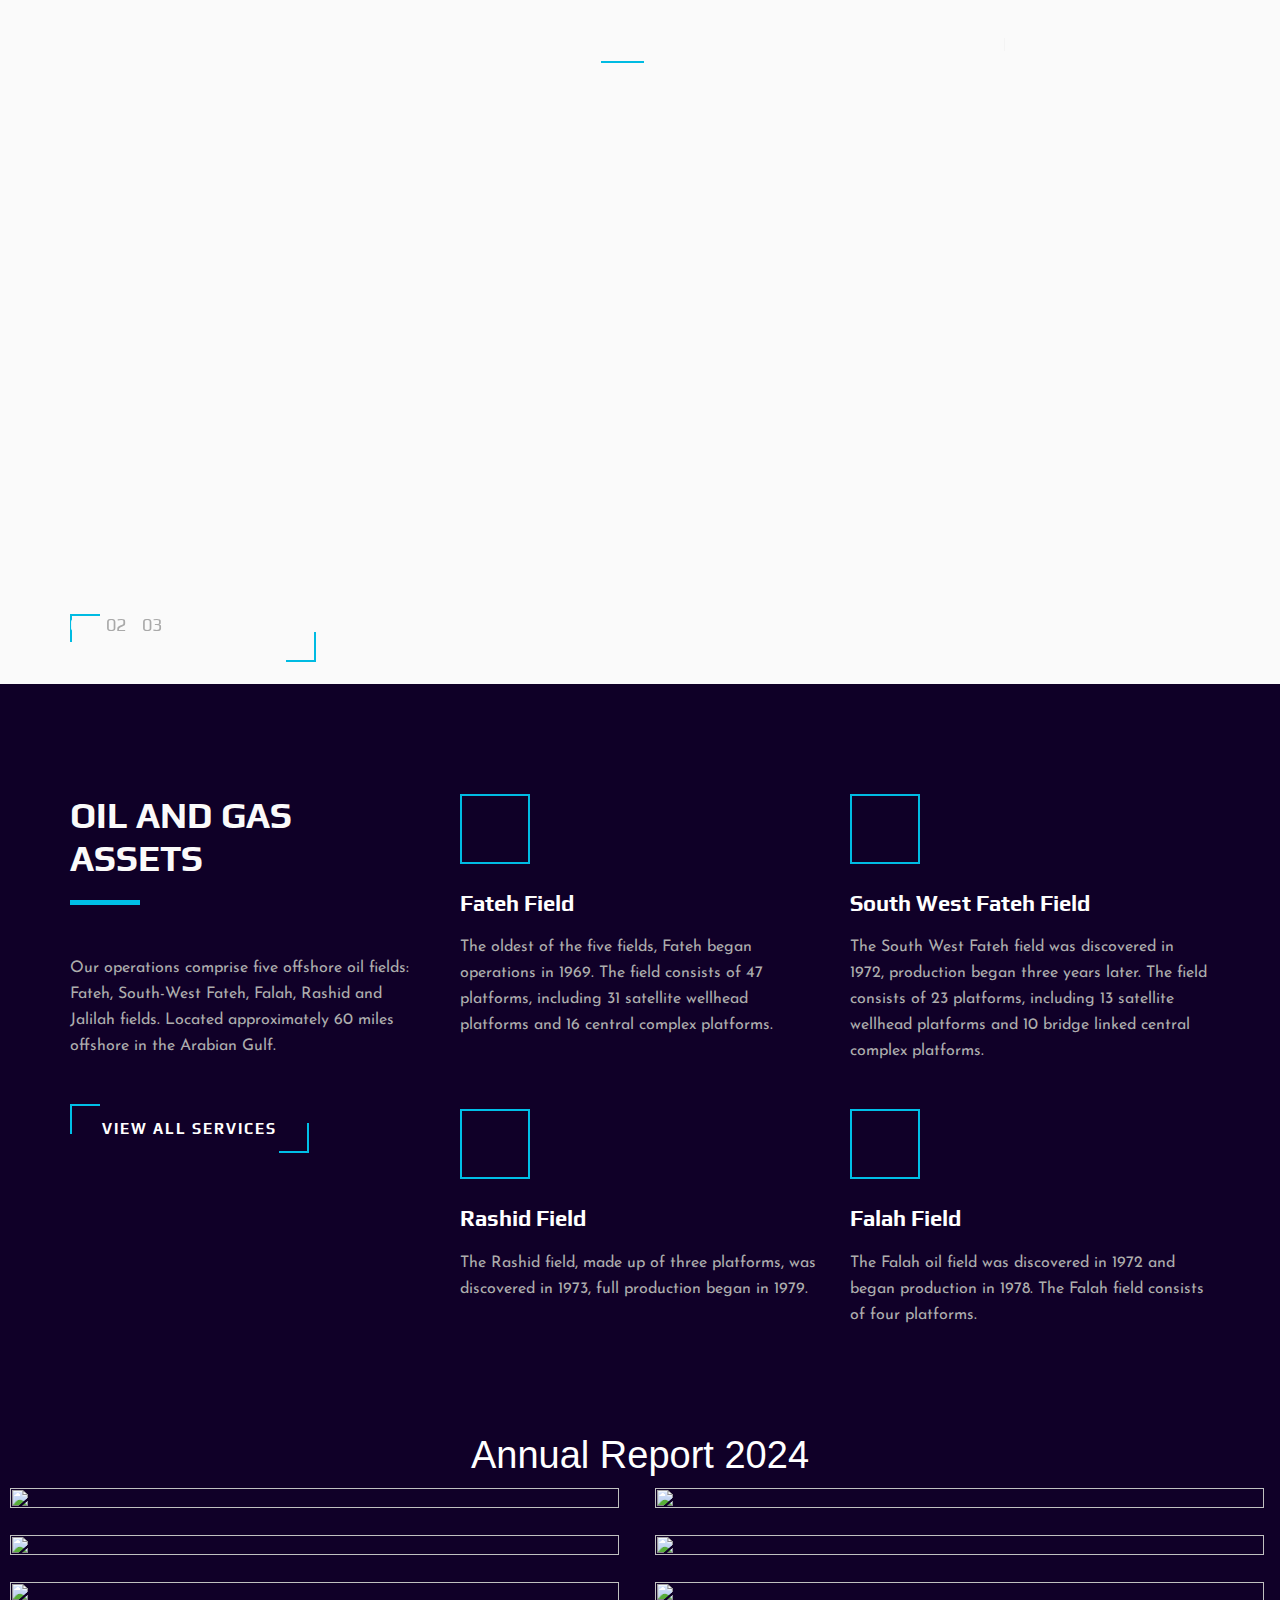
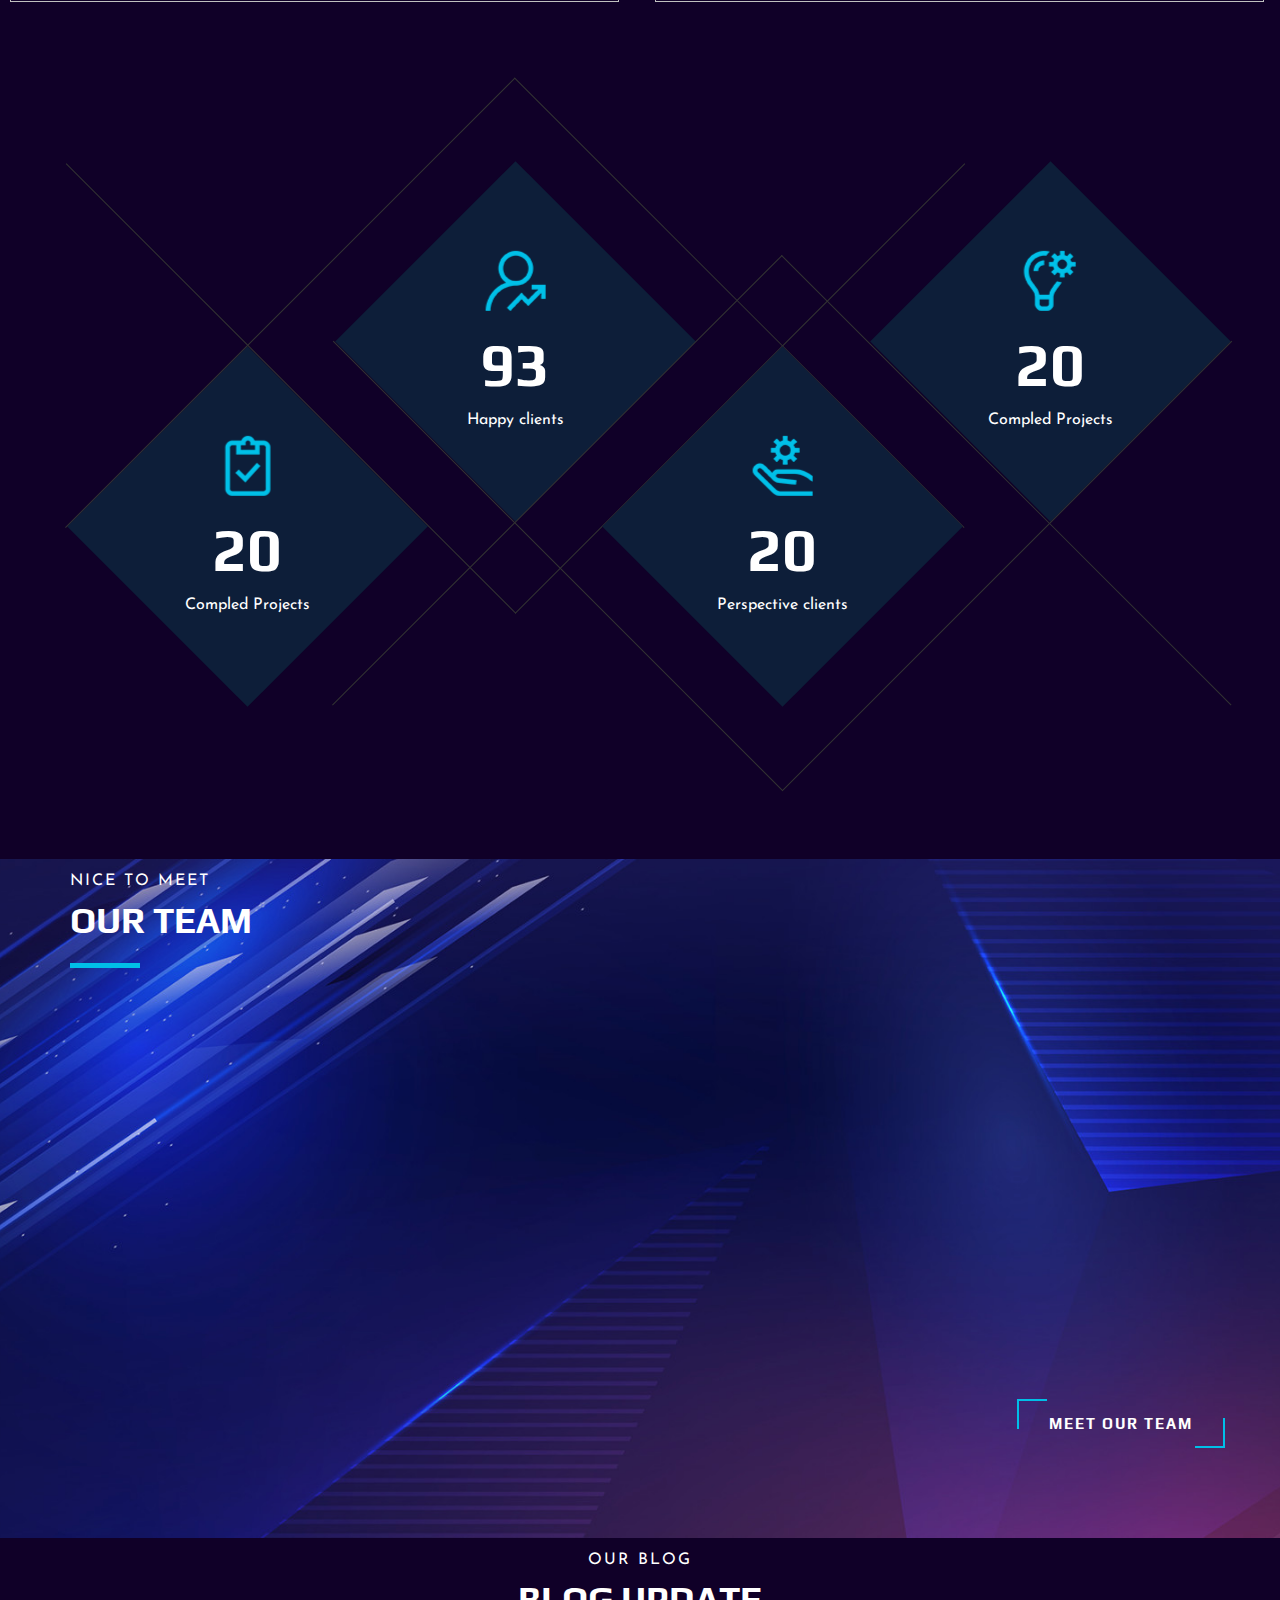
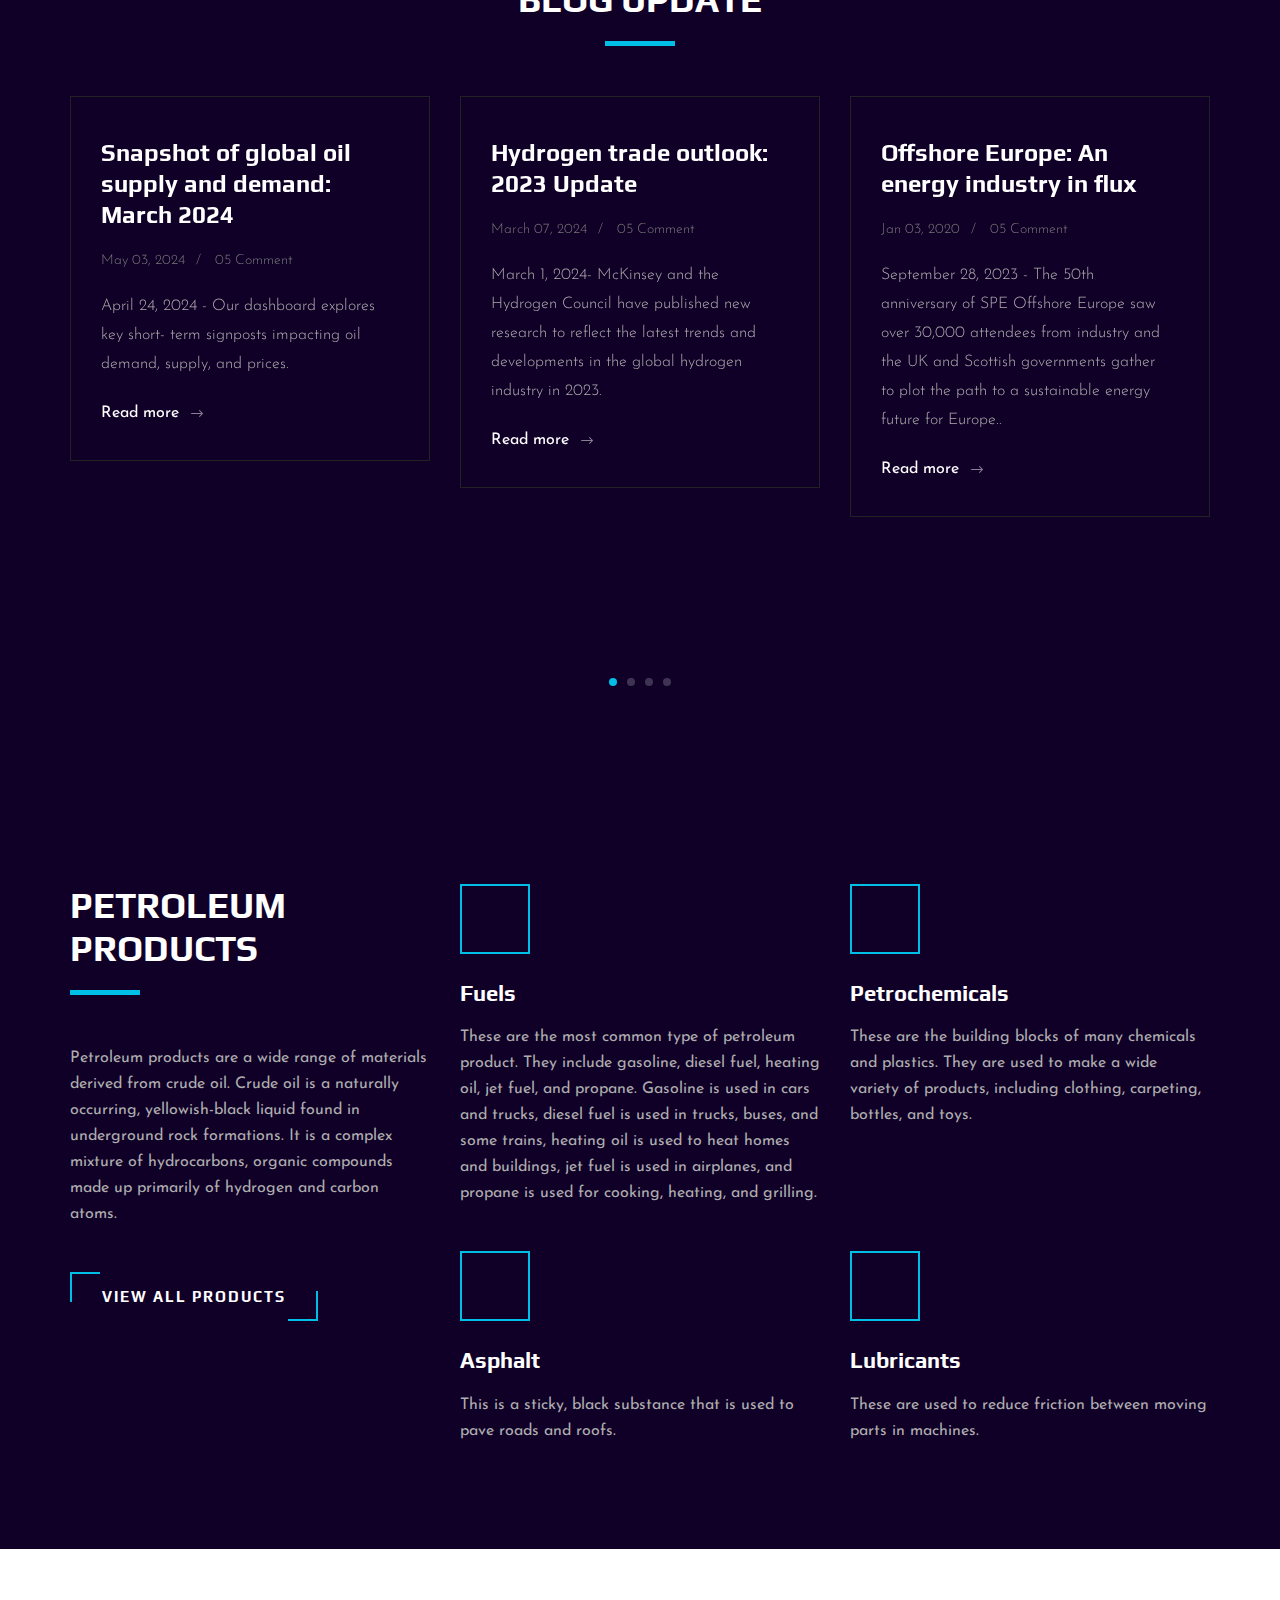
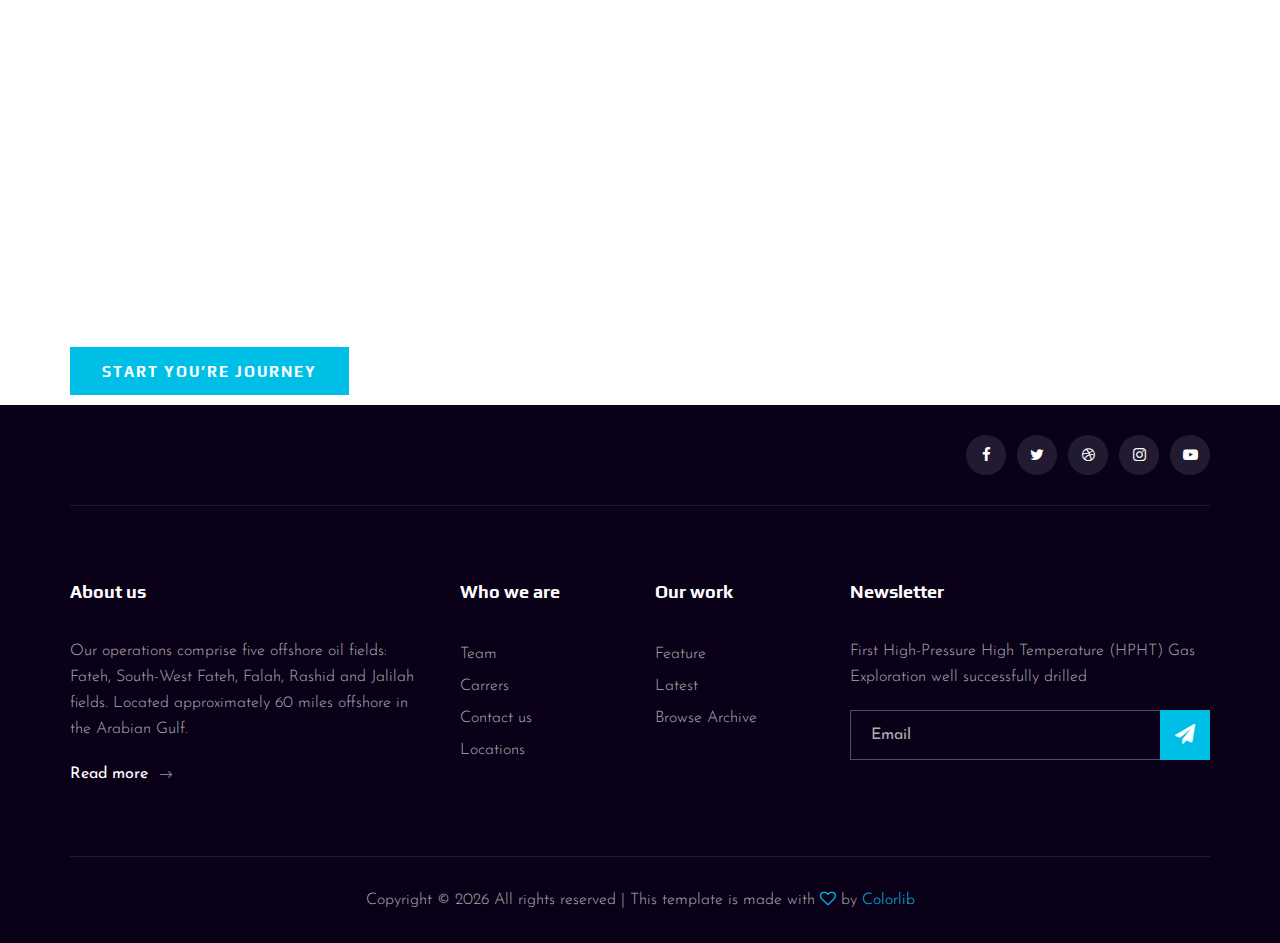
==== index.html @ 2107383f "Merge branch 'main' of https://github.com/vijaypotnuru/annual-report-site" ====
<!DOCTYPE html>
<html lang="zxx">
  <head>
    <meta charset="UTF-8" />
    <meta name="description" content="Videograph Template" />
    <meta name="keywords" content="Videograph, unica, creative, html" />
    <meta name="viewport" content="width=device-width, initial-scale=1.0" />
    <meta http-equiv="X-UA-Compatible" content="ie=edge" />
    <title>gpic | Template</title>

    <!-- Google Font -->
    <link
      href="https://fonts.googleapis.com/css2?family=Play:wght@400;700&display=swap"
      rel="stylesheet"
    />
    <link
      href="https://fonts.googleapis.com/css2?family=Josefin+Sans:wght@300;400;500;600;700&display=swap"
      rel="stylesheet"
    />

    <!-- Css Styles -->
    <link rel="stylesheet" href="css/bootstrap.min.css" type="text/css" />
    <link rel="stylesheet" href="css/font-awesome.min.css" type="text/css" />
    <link rel="stylesheet" href="css/elegant-icons.css" type="text/css" />
    <link rel="stylesheet" href="css/owl.carousel.min.css" type="text/css" />
    <link rel="stylesheet" href="css/magnific-popup.css" type="text/css" />
    <link rel="stylesheet" href="css/slicknav.min.css" type="text/css" />
    <link rel="stylesheet" href="css/style.css" type="text/css" />
  </head>

  <body>
    <!-- Page Preloder -->
    <div id="preloder">
      <div class="loader"></div>
    </div>

    <!-- Header Section Begin -->
    <header class="header">
      <div class="container">
        <div class="row">
          <div class="col-lg-2">
            <div class="header__logo">
              <a href="./index.html"
                ><img
                  src="https://www.gpic.com/MediaManager/Media/Images/GPIC%20Logo-EN-New.png"
                  alt=""
              /></a>
            </div>
          </div>
          <div class="col-lg-10">
            <div class="header__nav__option">
              <nav class="header__nav__menu mobile-menu">
                <ul>
                  <li class="active"><a href="./index.html">Home</a></li>
                  <li><a href="./about.html">About</a></li>
                  <!-- <li><a href="./portfolio.html">Portfolio</a></li> -->
                  <!-- <li><a href="./services.html">Services</a></li> -->
                  <li>
                    <a href="#">Pages</a>
                    <ul class="dropdown">
                      <li><a href="./about.html">About</a></li>
                      <!-- <li><a href="./portfolio.html">Portfolio</a></li> -->
                      <li><a href="./blog.html">Blog</a></li>
                      <li><a href="./blog-details.html">Blog Details</a></li>
                    </ul>
                  </li>
                  <li><a href="./contact.html">Contact</a></li>
                </ul>
              </nav>
              <div class="header__nav__social">
                <a href="#"><i class="fa fa-facebook"></i></a>
                <a href="#"><i class="fa fa-twitter"></i></a>
                <a href="#"><i class="fa fa-dribbble"></i></a>
                <a href="#"><i class="fa fa-instagram"></i></a>
                <a href="#"><i class="fa fa-youtube-play"></i></a>
              </div>
            </div>
          </div>
        </div>
        <div id="mobile-menu-wrap"></div>
      </div>
    </header>
    <!-- Header End -->

    <!-- Hero Section Begin -->
    <section class="hero">
      <div class="hero__slider owl-carousel">
        <div
          class="hero__item set-bg"
          data-setbg="https://www.dubaipetroleum.ae/app/uploads/v2-homepage-headers-1b.jpg"
        >
          <div class="container">
            <div class="row">
              <div class="col-lg-6">
                <div class="hero__text">
                  <span>For website and Dubai Petroleum</span>
                  <h2>Welcome to Dubai Petroleum Establishment</h2>
                  <a href="#" class="primary-btn">See more about us</a>
                </div>
              </div>
            </div>
          </div>
        </div>
        <div
          class="hero__item set-bg"
          data-setbg="https://www.dubaipetroleum.ae/app/uploads/homepage-headers3-1.jpg"
        >
          <div class="container">
            <div class="row">
              <div class="col-lg-6">
                <div class="hero__text">
                  <span>For website and Dubai Petroleum</span>
                  <h2>Technology focused</h2>
                  <a href="#" class="primary-btn">See more about us</a>
                </div>
              </div>
            </div>
          </div>
        </div>
        <div
          class="hero__item set-bg"
          data-setbg="https://www.dubaipetroleum.ae/app/uploads/homepage-headers4b.jpg"
        >
          <div class="container">
            <div class="row">
              <div class="col-lg-6">
                <div class="hero__text">
                  <span>For website and Dubai Petroleum</span>
                  <h2>Nurturing talent</h2>
                  <a href="#" class="primary-btn">See more about us</a>
                </div>
              </div>
            </div>
          </div>
        </div>
      </div>
    </section>
    <!-- Hero Section End -->

    <!-- Services Section Begin -->
    <section class="services spad">
      <div class="container">
        <div class="row">
          <div class="col-lg-4">
            <div class="services__title">
              <div class="section-title">
                <!-- <span>Our services</span> -->
                <h2>Oil and gas assets</h2>
              </div>
              <p>
                Our operations comprise five offshore oil fields: Fateh,
                South-West Fateh, Falah, Rashid and Jalilah fields. Located
                approximately 60 miles offshore in the Arabian Gulf.
              </p>
              <a href="#" class="primary-btn">View all services</a>
            </div>
          </div>
          <div class="col-lg-8">
            <div class="row">
              <div class="col-lg-6 col-md-6 col-sm-6">
                <div class="services__item">
                  <div class="services__item__icon">
                    <img
                      src="https://p1.hiclipart.com/preview/295/994/440/oil-barrel-petroleum-oil-barrel-drum-oil-can-oil-spill-lubricant-png-clipart.jpg"
                      alt=""
                      style="
                        background-size: cover;
                        height: 100%;
                        border-radius: 100%;
                      "
                    />
                  </div>
                  <h4>Fateh Field</h4>
                  <p>
                    The oldest of the five fields, Fateh began operations in
                    1969. The field consists of 47 platforms, including 31
                    satellite wellhead platforms and 16 central complex
                    platforms.
                  </p>
                </div>
              </div>
              <div class="col-lg-6 col-md-6 col-sm-6">
                <div class="services__item">
                  <div class="services__item__icon">
                    <img
                      src="https://encrypted-tbn0.gstatic.com/images?q=tbn:ANd9GcRZ22EL9jVkYLQSck6Z4vwM-tzgchsYb6PhLxj-DmtoqnahRQzH2jHcWjugRQtKHyXPQZQ&usqp=CAU"
                      alt=""
                      style="
                        background-size: cover;
                        height: 100%;
                        border-radius: 100%;
                      "
                    />
                  </div>
                  <h4>South West Fateh Field</h4>
                  <p>
                    The South West Fateh field was discovered in 1972,
                    production began three years later. The field consists of 23
                    platforms, including 13 satellite wellhead platforms and 10
                    bridge linked central complex platforms.
                  </p>
                </div>
              </div>
              <div class="col-lg-6 col-md-6 col-sm-6">
                <div class="services__item">
                  <div class="services__item__icon">
                    <img
                      src="https://w7.pngwing.com/pngs/290/255/png-transparent-petroleum-industry-gasoline-qatar-petroleum-drum-logo-barrel-oil.png"
                      alt=""
                      style="
                        background-size: cover;
                        height: 100%;
                        border-radius: 100%;
                      "
                    />
                  </div>
                  <h4>Rashid Field</h4>
                  <p>
                    The Rashid field, made up of three platforms, was discovered
                    in 1973, full production began in 1979.
                  </p>
                </div>
              </div>
              <div class="col-lg-6 col-md-6 col-sm-6">
                <div class="services__item">
                  <div class="services__item__icon">
                    <img
                      src="https://img.lovepik.com/free-png/20211216/lovepik-petroleum-processing-png-image_401698132_wh1200.png"
                      alt=""
                      style="
                        background-size: cover;
                        height: 100%;
                        border-radius: 100%;
                      "
                    />
                  </div>
                  <h4>Falah Field</h4>
                  <p>
                    The Falah oil field was discovered in 1972 and began
                    production in 1978. The Falah field consists of four
                    platforms.
                  </p>
                </div>
              </div>
            </div>
          </div>
        </div>
      </div>
    </section>
    <!-- Services Section End -->

    <!-- Work Section Begin -->
    <section class="work">
      <h2 class="report-heading">Annual Report 2024</h2>
      <div class="work__gallery">
        <div class="grid-sizer">
          <div class="work__item wide__item set-bg">
            <img
              src="https://res.cloudinary.com/dmlhm8dwi/image/upload/v1716047588/Screenshot_2024-05-18_212053_hf0y72.png"
              alt=""
              class="product-img"
            />

            <!-- <a href="https://www.youtube.com/watch?v=LXb3EKWsInQ" class="play-btn video-popup"><i class="fa fa-play"></i></a> -->
          </div>
          <div class="work__item wide__item set-bg">
            <img
              src="https://res.cloudinary.com/dmlhm8dwi/image/upload/v1716047783/Screenshot_2024-05-18_212557_znzjgk.png"
              alt=""
              class="product-img"
            />
          </div>
          <div class="work__item wide__item set-bg">
            <img
              src="https://res.cloudinary.com/dmlhm8dwi/image/upload/v1716048294/dsdds_monwqa.png"
              alt=""
              class="product-img"
            />
          </div>
          <div class="work__item wide__item set-bg">
            <img
              src="https://res.cloudinary.com/dmlhm8dwi/image/upload/v1716048086/Screenshot_2024-05-18_213057_we5m0i.png"
              alt=""
              class="product-img"
            />
            <div class="work__item__hover">
              <h4>Plastic shipping pallets</h4>
            </div>
          </div>
          <div class="work__item wide__item set-bg">
            <img
              src="https://res.cloudinary.com/dmlhm8dwi/image/upload/v1716048174/dsdds_mtjhjr.png"
              alt=""
              class="product-img"
            />
          </div>
          <div class="work__item wide__item set-bg">
            <img
              src="https://res.cloudinary.com/dmlhm8dwi/image/upload/v1716047930/Screenshot_2024-05-18_212818_sfmsbj.png"
              alt=""
              class="product-img"
            />
          </div>
        </div>
      </div>
    </section>
    <!-- Work Section End -->

    <!-- Counter Section Begin -->
    <section class="counter">
      <div class="container">
        <div class="counter__content">
          <div class="row">
            <div class="col-lg-3 col-md-6 col-sm-6">
              <div class="counter__item">
                <div class="counter__item__text">
                  <img src="img/icons/ci-1.png" alt="" />
                  <h2 class="counter_num">230</h2>
                  <p>Compled Projects</p>
                </div>
              </div>
            </div>
            <div class="col-lg-3 col-md-6 col-sm-6">
              <div class="counter__item second__item">
                <div class="counter__item__text">
                  <img src="img/icons/ci-2.png" alt="" />
                  <h2 class="counter_num">1068</h2>
                  <p>Happy clients</p>
                </div>
              </div>
            </div>
            <div class="col-lg-3 col-md-6 col-sm-6">
              <div class="counter__item third__item">
                <div class="counter__item__text">
                  <img src="img/icons/ci-3.png" alt="" />
                  <h2 class="counter_num">230</h2>
                  <p>Perspective clients</p>
                </div>
              </div>
            </div>
            <div class="col-lg-3 col-md-6 col-sm-6">
              <div class="counter__item four__item">
                <div class="counter__item__text">
                  <img src="img/icons/ci-4.png" alt="" />
                  <h2 class="counter_num">230</h2>
                  <p>Compled Projects</p>
                </div>
              </div>
            </div>
          </div>
        </div>
      </div>
    </section>
    <!-- Counter Section End -->

    <!-- Team Section Begin -->
    <section class="team spad set-bg" data-setbg="img/team-bg.jpg">
      <div class="container">
        <div class="row">
          <div class="col-lg-12">
            <div class="section-title team__title">
              <span>Nice to meet</span>
              <h2>OUR Team</h2>
            </div>
          </div>
        </div>
        <div class="row">
          <div class="col-lg-3 col-md-6 col-sm-6 p-0">
            <div class="team__item set-bg" data-setbg="https://media.istockphoto.com/id/524925959/photo/arabic-sheik-portrait.jpg?s=612x612&w=0&k=20&c=krt7ziBvH4edyzrzZrJ6H2AwfyUd8aTpKA1XTv9tGv0=">
              <div class="team__item__text">
                <h4>Sheikh Ahmed bin Khalifa Al Maktoum</h4>
                <p>Manager</p>
                <div class="team__item__social">
                  <a href="#"><i class="fa fa-facebook"></i></a>
                  <a href="#"><i class="fa fa-twitter"></i></a>
                  <a href="#"><i class="fa fa-dribbble"></i></a>
                  <a href="#"><i class="fa fa-instagram"></i></a>
                </div>
              </div>
            </div>
          </div>
          <div class="col-lg-3 col-md-6 col-sm-6 p-0">
            <div class="team__item team__item--second set-bg" data-setbg="https://m.media-amazon.com/images/I/51u4c6PZpbL._AC_SX679_.jpg">
              <div class="team__item__text">
                <h4>Rashid Al Nahyan</h4>
                <p>CEO</p>
                <div class="team__item__social">
                  <a href="#"><i class="fa fa-facebook"></i></a>
                  <a href="#"><i class="fa fa-twitter"></i></a>
                  <a href="#"><i class="fa fa-dribbble"></i></a>
                  <a href="#"><i class="fa fa-instagram"></i></a>
                </div>
              </div>
            </div>
          </div>
          <div class="col-lg-3 col-md-6 col-sm-6 p-0">
            <div class="team__item team__item--third set-bg" data-setbg="https://m.media-amazon.com/images/I/61KWOx14hkL._AC_SX679_.jpg">
              <div class="team__item__text">
                <h4>Hamdan Al Qassimi</h4>
                <p>Product Manager</p>
                <div class="team__item__social">
                  <a href="#"><i class="fa fa-facebook"></i></a>
                  <a href="#"><i class="fa fa-twitter"></i></a>
                  <a href="#"><i class="fa fa-dribbble"></i></a>
                  <a href="#"><i class="fa fa-instagram"></i></a>
                </div>
              </div>
            </div>
          </div>
          <div class="col-lg-3 col-md-6 col-sm-6 p-0">
            <div class="team__item team__item--four set-bg" data-setbg="https://thread.ae/cdn/shop/products/1_61fe86d2-9819-44b4-952a-45bd8da68b4c_600x.png?v=1643797312">
              <div class="team__item__text">
                <h4>Ahmed Al Mazrouei</h4>
                <p>Lead Engineer</p>
                <div class="team__item__social">
                  <a href="#"><i class="fa fa-facebook"></i></a>
                  <a href="#"><i class="fa fa-twitter"></i></a>
                  <a href="#"><i class="fa fa-dribbble"></i></a>
                  <a href="#"><i class="fa fa-instagram"></i></a>
                </div>
              </div>
            </div>
          </div>
          <div class="col-lg-12 p-0">
            <div class="team__btn">
              <a href="#" class="primary-btn">Meet Our Team</a>
            </div>
          </div>
        </div>
      </div>
    </section>
    <!-- Team Section End -->

    <!-- Latest Blog Section Begin -->
    <section class="latest spad">
      <div class="container">
        <div class="row">
          <div class="col-lg-12">
            <div class="section-title center-title">
              <span>Our Blog</span>
              <h2>Blog Update</h2>
            </div>
          </div>
        </div>
        <div class="row">
          <div class="latest__slider owl-carousel">
            <div class="col-lg-4">
              <div class="blog__item latest__item">
                <h4>Snapshot of global oil supply and demand: March 2024</h4>
                <ul>
                  <li>May 03, 2024</li>
                  <li>05 Comment</li>
                </ul>
                <p>
                  April 24, 2024 - Our dashboard explores key short- term
                  signposts impacting oil demand, supply, and prices.
                </p>
                <a href="#">Read more <span class="arrow_right"></span></a>
              </div>
            </div>
            <div class="col-lg-4">
              <div class="blog__item latest__item">
                <h4>Hydrogen trade outlook: 2023 Update</h4>
                <ul>
                  <li>March 07, 2024</li>
                  <li>05 Comment</li>
                </ul>
                <p>
                  March 1, 2024- McKinsey and the Hydrogen Council have
                  published new research to reflect the latest trends and
                  developments in the global hydrogen industry in 2023.
                </p>
                <a href="#">Read more <span class="arrow_right"></span></a>
              </div>
            </div>
            <div class="col-lg-4">
              <div class="blog__item latest__item">
                <h4>Offshore Europe: An energy industry in flux</h4>
                <ul>
                  <li>Jan 03, 2020</li>
                  <li>05 Comment</li>
                </ul>
                <p>
                  September 28, 2023 - The 50th anniversary of SPE Offshore
                  Europe saw over 30,000 attendees from industry and the UK and
                  Scottish governments gather to plot the path to a sustainable
                  energy future for Europe..
                </p>
                <a href="#">Read more <span class="arrow_right"></span></a>
              </div>
            </div>
            <div class="col-lg-4">
              <div class="blog__item latest__item">
                <h4>
                  Reflecting on 2021 global LNG and European pipeline flows
                </h4>
                <ul>
                  <li>Jan 03, 2022</li>
                  <li>05 Comment</li>
                </ul>
                <p>
                  Over the past year, liquefied natural gas (LNG) prices reached
                  an all-time high. An analysis of the data identifies key
                  insights into the implications for the LNG industry for 2022
                  and beyond.
                </p>
                <a href="#">Read more <span class="arrow_right"></span></a>
              </div>
            </div>
            <div class="col-lg-4">
              <div class="blog__item latest__item">
                <h4>
                  What are the trends disrupting the fuel-retail industry?
                </h4>
                <ul>
                  <li>Jan 07, 2021</li>
                  <li>05 Comment</li>
                </ul>
                <p>
                  June 7, 2021 - By 2030, the fuel value pool will only
                  represent 59 percent of the total in developed markets, but it
                  will still be more than 80 percent in most developing
                  countries.
                </p>
                <a href="#">Read more <span class="arrow_right"></span></a>
              </div>
            </div>
            <div class="col-lg-4">
              <div class="blog__item latest__item">
                <h4>The reality of digital in oil and gas</h4>
                <ul>
                  <li>Jan 03, 2020</li>
                  <li>05 Comment</li>
                </ul>
                <p>
                  Digital has been the big buzz word in the industry for some
                  time now – but what exactly does it mean.
                </p>
                <a href="#">Read more <span class="arrow_right"></span></a>
              </div>
            </div>
            <div class="col-lg-4">
              <div class="blog__item latest__item">
                <h4>
                  Diesel demand: still growing globally despite Dieselgate
                </h4>
                <ul>
                  <li>Jan 03, 2020</li>
                  <li>05 Comment</li>
                </ul>
                <p>
                  March 20, 2018 - Two years after Dieselgate, the impact of the
                  diesel emissions scandal on final demand appears to be smaller
                  than many expected, and has largely been offset by other
                  demand drivers. Going forward, we expect global middle
                  distillate demand growth to be fairly robust in the next few
                  years..
                </p>
                <a href="#">Read more <span class="arrow_right"></span></a>
              </div>
            </div>
          </div>
        </div>
      </div>
    </section>
    <!-- Latest Blog Section End -->

    <!-- Services Section Begin -->
    <section class="services spad">
      <div class="container">
        <div class="row">
          <div class="col-lg-4">
            <div class="services__title">
              <div class="section-title">
                <!-- <span>Our services</span> -->
                <h2>Petroleum products</h2>
              </div>
              <p>
                Petroleum products are a wide range of materials derived from
                crude oil. Crude oil is a naturally occurring, yellowish-black
                liquid found in underground rock formations. It is a complex
                mixture of hydrocarbons, organic compounds made up primarily of
                hydrogen and carbon atoms.
              </p>
              <a href="#" class="primary-btn">View all products</a>
            </div>
          </div>
          <div class="col-lg-8">
            <div class="row">
              <div class="col-lg-6 col-md-6 col-sm-6">
                <div class="services__item">
                  <div class="services__item__icon">
                    <img
                      src="https://encrypted-tbn0.gstatic.com/images?q=tbn:ANd9GcS36ZowRoqnVJYDhjzyBY_CfjPmE-ywbBot-aherxQWdqqTXbMO4MxLBF_ryCVl"
                      alt=""
                      style="
                        background-size: cover;
                        height: 100%;
                        border-radius: 100%;
                      "
                    />
                  </div>
                  <h4>Fuels</h4>
                  <p>
                    These are the most common type of petroleum product. They
                    include gasoline, diesel fuel, heating oil, jet fuel, and
                    propane. Gasoline is used in cars and trucks, diesel fuel is
                    used in trucks, buses, and some trains, heating oil is used
                    to heat homes and buildings, jet fuel is used in airplanes,
                    and propane is used for cooking, heating, and grilling.
                  </p>
                </div>
              </div>
              <div class="col-lg-6 col-md-6 col-sm-6">
                <div class="services__item">
                  <div class="services__item__icon">
                    <img
                      src="https://encrypted-tbn0.gstatic.com/images?q=tbn:ANd9GcRXfLaAqjXW-93TorYVcOgmBgifd1likwACGTod3pkPm2xvj-22E2e-aZvX9iyw"
                      alt=""
                      style="
                        background-size: cover;
                        height: 100%;
                        border-radius: 100%;
                      "
                    />
                  </div>
                  <h4>Petrochemicals</h4>
                  <p>
                    These are the building blocks of many chemicals and
                    plastics. They are used to make a wide variety of products,
                    including clothing, carpeting, bottles, and toys.
                  </p>
                </div>
              </div>
              <div class="col-lg-6 col-md-6 col-sm-6">
                <div class="services__item">
                  <div class="services__item__icon">
                    <img
                      src="https://encrypted-tbn3.gstatic.com/images?q=tbn:ANd9GcSNjwxVsgsx43O6UZXHWP9k-e5GrkboQYgowWufRRVVzSp4FXKSm00NqN0y7SWP"
                      alt=""
                      style="
                        background-size: cover;
                        height: 100%;
                        border-radius: 100%;
                      "
                    />
                  </div>
                  <h4>Asphalt</h4>
                  <p>
                    This is a sticky, black substance that is used to pave roads
                    and roofs.
                  </p>
                </div>
              </div>
              <div class="col-lg-6 col-md-6 col-sm-6">
                <div class="services__item">
                  <div class="services__item__icon">
                    <img
                      src="https://encrypted-tbn1.gstatic.com/images?q=tbn:ANd9GcS7GcrvyHqxXgC7zfijKKphtWOuncL1-2axbRpf3XtHrme9FlJ4CVWvp35DN_u2"
                      alt=""
                      style="
                        background-size: cover;
                        height: 100%;
                        border-radius: 100%;
                      "
                    />
                  </div>
                  <h4>Lubricants</h4>
                  <p>
                    These are used to reduce friction between moving parts in
                    machines.
                  </p>
                </div>
              </div>
            </div>
          </div>
        </div>
      </div>
    </section>
    <!-- Services Section End -->
    <!-- Call To Action Section Begin -->
    <section
      class="callto spad set-bg"
      data-setbg="https://i0.wp.com/petrocite.com/blog/wp-content/uploads/2023/02/Importance-of-Petroleum.jpg?fit=1200%2C675&ssl=1"
    >
      <div class="container">
        <div class="row">
          <div class="col-lg-8">
            <div class="callto__text">
              <h2>
                Exploration in the Emirate of Dubai is conducted to optimise the
                available reserves.
              </h2>
              <p>INC5000, Best places to work 2019</p>
              <a href="#">Start you’re Journey</a>
            </div>
          </div>
        </div>
      </div>
    </section>
    <!-- Call To Action Section End -->

    <!-- Footer Section Begin -->
    <footer class="footer">
      <div class="container">
        <div class="footer__top">
          <div class="row">
            <div class="col-lg-6 col-md-6">
              <div class="footer__top__logo">
                <a href="#"
                  ><img
                    src="https://www.gpic.com/MediaManager/Media/Images/GPIC%20Logo-EN-New.png"
                    alt=""
                /></a>
              </div>
            </div>
            <div class="col-lg-6 col-md-6">
              <div class="footer__top__social">
                <a href="#"><i class="fa fa-facebook"></i></a>
                <a href="#"><i class="fa fa-twitter"></i></a>
                <a href="#"><i class="fa fa-dribbble"></i></a>
                <a href="#"><i class="fa fa-instagram"></i></a>
                <a href="#"><i class="fa fa-youtube-play"></i></a>
              </div>
            </div>
          </div>
        </div>
        <div class="footer__option">
          <div class="row">
            <div class="col-lg-4 col-md-6 col-sm-6">
              <div class="footer__option__item">
                <h5>About us</h5>
                <p>
                  Our operations comprise five offshore oil fields: Fateh,
                  South-West Fateh, Falah, Rashid and Jalilah fields. Located
                  approximately 60 miles offshore in the Arabian Gulf.
                </p>
                <a href="#" class="read__more"
                  >Read more <span class="arrow_right"></span
                ></a>
              </div>
            </div>
            <div class="col-lg-2 col-md-3 col-sm-3">
              <div class="footer__option__item">
                <h5>Who we are</h5>
                <ul>
                  <li><a href="#">Team</a></li>
                  <li><a href="#">Carrers</a></li>
                  <li><a href="#">Contact us</a></li>
                  <li><a href="#">Locations</a></li>
                </ul>
              </div>
            </div>
            <div class="col-lg-2 col-md-3 col-sm-3">
              <div class="footer__option__item">
                <h5>Our work</h5>
                <ul>
                  <li><a href="#">Feature</a></li>
                  <li><a href="#">Latest</a></li>
                  <li><a href="#">Browse Archive</a></li>
                </ul>
              </div>
            </div>
            <div class="col-lg-4 col-md-12">
              <div class="footer__option__item">
                <h5>Newsletter</h5>
                <p>
                  First High-Pressure High Temperature (HPHT) Gas Exploration
                  well successfully drilled
                </p>
                <form action="#">
                  <input type="text" placeholder="Email" />
                  <button type="submit"><i class="fa fa-send"></i></button>
                </form>
              </div>
            </div>
          </div>
        </div>
        <div class="footer__copyright">
          <div class="row">
            <div class="col-lg-12 text-center">
              <!-- Link back to Colorlib can't be removed. Template is licensed under CC BY 3.0. -->
              <p class="footer__copyright__text">
                Copyright &copy;
                <script>
                  document.write(new Date().getFullYear());
                </script>
                All rights reserved | This template is made with
                <i class="fa fa-heart-o" aria-hidden="true"></i> by
                <a href="https://colorlib.com" target="_blank">Colorlib</a>
              </p>
              <!-- Link back to Colorlib can't be removed. Template is licensed under CC BY 3.0. -->
            </div>
          </div>
        </div>
      </div>
    </footer>
    <!-- Footer Section End -->

    <!-- Js Plugins -->
    <script src="js/jquery-3.3.1.min.js"></script>
    <script src="js/bootstrap.min.js"></script>
    <script src="js/jquery.magnific-popup.min.js"></script>
    <script src="js/mixitup.min.js"></script>
    <script src="js/masonry.pkgd.min.js"></script>
    <script src="js/jquery.slicknav.js"></script>
    <script src="js/owl.carousel.min.js"></script>
    <script src="js/main.js"></script>
  </body>
</html>
---- css/elegant-icons.css ----
@font-face {
	font-family: 'ElegantIcons';
	src:url('../fonts/ElegantIcons.eot');
	src:url('../fonts/ElegantIcons.eot?#iefix') format('embedded-opentype'),
		url('../fonts/ElegantIcons.woff') format('woff'),
		url('../fonts/ElegantIcons.ttf') format('truetype'),
		url('../fonts/ElegantIcons.svg#ElegantIcons') format('svg');
	font-weight: normal;
	font-style: normal;
}

/* Use the following CSS code if you want to use data attributes for inserting your icons */
[data-icon]:before {
	font-family: 'ElegantIcons';
	content: attr(data-icon);
	speak: none;
	font-weight: normal;
	font-variant: normal;
	text-transform: none;
	line-height: 1;
	-webkit-font-smoothing: antialiased;
	-moz-osx-font-smoothing: grayscale;
}

/* Use the following CSS code if you want to have a class per icon */
/*
Instead of a list of all class selectors,
you can use the generic selector below, but it's slower:
[class*="your-class-prefix"] {
*/
.arrow_up, .arrow_down, .arrow_left, .arrow_right, .arrow_left-up, .arrow_right-up, .arrow_right-down, .arrow_left-down, .arrow-up-down, .arrow_up-down_alt, .arrow_left-right_alt, .arrow_left-right, .arrow_expand_alt2, .arrow_expand_alt, .arrow_condense, .arrow_expand, .arrow_move, .arrow_carrot-up, .arrow_carrot-down, .arrow_carrot-left, .arrow_carrot-right, .arrow_carrot-2up, .arrow_carrot-2down, .arrow_carrot-2left, .arrow_carrot-2right, .arrow_carrot-up_alt2, .arrow_carrot-down_alt2, .arrow_carrot-left_alt2, .arrow_carrot-right_alt2, .arrow_carrot-2up_alt2, .arrow_carrot-2down_alt2, .arrow_carrot-2left_alt2, .arrow_carrot-2right_alt2, .arrow_triangle-up, .arrow_triangle-down, .arrow_triangle-left, .arrow_triangle-right, .arrow_triangle-up_alt2, .arrow_triangle-down_alt2, .arrow_triangle-left_alt2, .arrow_triangle-right_alt2, .arrow_back, .icon_minus-06, .icon_plus, .icon_close, .icon_check, .icon_minus_alt2, .icon_plus_alt2, .icon_close_alt2, .icon_check_alt2, .icon_zoom-out_alt, .icon_zoom-in_alt, .icon_search, .icon_box-empty, .icon_box-selected, .icon_minus-box, .icon_plus-box, .icon_box-checked, .icon_circle-empty, .icon_circle-slelected, .icon_stop_alt2, .icon_stop, .icon_pause_alt2, .icon_pause, .icon_menu, .icon_menu-square_alt2, .icon_menu-circle_alt2, .icon_ul, .icon_ol, .icon_adjust-horiz, .icon_adjust-vert, .icon_document_alt, .icon_documents_alt, .icon_pencil, .icon_pencil-edit_alt, .icon_pencil-edit, .icon_folder-alt, .icon_folder-open_alt, .icon_folder-add_alt, .icon_info_alt, .icon_error-oct_alt, .icon_error-circle_alt, .icon_error-triangle_alt, .icon_question_alt2, .icon_question, .icon_comment_alt, .icon_chat_alt, .icon_vol-mute_alt, .icon_volume-low_alt, .icon_volume-high_alt, .icon_quotations, .icon_quotations_alt2, .icon_clock_alt, .icon_lock_alt, .icon_lock-open_alt, .icon_key_alt, .icon_cloud_alt, .icon_cloud-upload_alt, .icon_cloud-download_alt, .icon_image, .icon_images, .icon_lightbulb_alt, .icon_gift_alt, .icon_house_alt, .icon_genius, .icon_mobile, .icon_tablet, .icon_laptop, .icon_desktop, .icon_camera_alt, .icon_mail_alt, .icon_cone_alt, .icon_ribbon_alt, .icon_bag_alt, .icon_creditcard, .icon_cart_alt, .icon_paperclip, .icon_tag_alt, .icon_tags_alt, .icon_trash_alt, .icon_cursor_alt, .icon_mic_alt, .icon_compass_alt, .icon_pin_alt, .icon_pushpin_alt, .icon_map_alt, .icon_drawer_alt, .icon_toolbox_alt, .icon_book_alt, .icon_calendar, .icon_film, .icon_table, .icon_contacts_alt, .icon_headphones, .icon_lifesaver, .icon_piechart, .icon_refresh, .icon_link_alt, .icon_link, .icon_loading, .icon_blocked, .icon_archive_alt, .icon_heart_alt, .icon_star_alt, .icon_star-half_alt, .icon_star, .icon_star-half, .icon_tools, .icon_tool, .icon_cog, .icon_cogs, .arrow_up_alt, .arrow_down_alt, .arrow_left_alt, .arrow_right_alt, .arrow_left-up_alt, .arrow_right-up_alt, .arrow_right-down_alt, .arrow_left-down_alt, .arrow_condense_alt, .arrow_expand_alt3, .arrow_carrot_up_alt, .arrow_carrot-down_alt, .arrow_carrot-left_alt, .arrow_carrot-right_alt, .arrow_carrot-2up_alt, .arrow_carrot-2dwnn_alt, .arrow_carrot-2left_alt, .arrow_carrot-2right_alt, .arrow_triangle-up_alt, .arrow_triangle-down_alt, .arrow_triangle-left_alt, .arrow_triangle-right_alt, .icon_minus_alt, .icon_plus_alt, .icon_close_alt, .icon_check_alt, .icon_zoom-out, .icon_zoom-in, .icon_stop_alt, .icon_menu-square_alt, .icon_menu-circle_alt, .icon_document, .icon_documents, .icon_pencil_alt, .icon_folder, .icon_folder-open, .icon_folder-add, .icon_folder_upload, .icon_folder_download, .icon_info, .icon_error-circle, .icon_error-oct, .icon_error-triangle, .icon_question_alt, .icon_comment, .icon_chat, .icon_vol-mute, .icon_volume-low, .icon_volume-high, .icon_quotations_alt, .icon_clock, .icon_lock, .icon_lock-open, .icon_key, .icon_cloud, .icon_cloud-upload, .icon_cloud-download, .icon_lightbulb, .icon_gift, .icon_house, .icon_camera, .icon_mail, .icon_cone, .icon_ribbon, .icon_bag, .icon_cart, .icon_tag, .icon_tags, .icon_trash, .icon_cursor, .icon_mic, .icon_compass, .icon_pin, .icon_pushpin, .icon_map, .icon_drawer, .icon_toolbox, .icon_book, .icon_contacts, .icon_archive, .icon_heart, .icon_profile, .icon_group, .icon_grid-2x2, .icon_grid-3x3, .icon_music, .icon_pause_alt, .icon_phone, .icon_upload, .icon_download, .social_facebook, .social_twitter, .social_pinterest, .social_googleplus, .social_tumblr, .social_tumbleupon, .social_wordpress, .social_instagram, .social_dribbble, .social_vimeo, .social_linkedin, .social_rss, .social_deviantart, .social_share, .social_myspace, .social_skype, .social_youtube, .social_picassa, .social_googledrive, .social_flickr, .social_blogger, .social_spotify, .social_delicious, .social_facebook_circle, .social_twitter_circle, .social_pinterest_circle, .social_googleplus_circle, .social_tumblr_circle, .social_stumbleupon_circle, .social_wordpress_circle, .social_instagram_circle, .social_dribbble_circle, .social_vimeo_circle, .social_linkedin_circle, .social_rss_circle, .social_deviantart_circle, .social_share_circle, .social_myspace_circle, .social_skype_circle, .social_youtube_circle, .social_picassa_circle, .social_googledrive_alt2, .social_flickr_circle, .social_blogger_circle, .social_spotify_circle, .social_delicious_circle, .social_facebook_square, .social_twitter_square, .social_pinterest_square, .social_googleplus_square, .social_tumblr_square, .social_stumbleupon_square, .social_wordpress_square, .social_instagram_square, .social_dribbble_square, .social_vimeo_square, .social_linkedin_square, .social_rss_square, .social_deviantart_square, .social_share_square, .social_myspace_square, .social_skype_square, .social_youtube_square, .social_picassa_square, .social_googledrive_square, .social_flickr_square, .social_blogger_square, .social_spotify_square, .social_delicious_square, .icon_printer, .icon_calulator, .icon_building, .icon_floppy, .icon_drive, .icon_search-2, .icon_id, .icon_id-2, .icon_puzzle, .icon_like, .icon_dislike, .icon_mug, .icon_currency, .icon_wallet, .icon_pens, .icon_easel, .icon_flowchart, .icon_datareport, .icon_briefcase, .icon_shield, .icon_percent, .icon_globe, .icon_globe-2, .icon_target, .icon_hourglass, .icon_balance, .icon_rook, .icon_printer-alt, .icon_calculator_alt, .icon_building_alt, .icon_floppy_alt, .icon_drive_alt, .icon_search_alt, .icon_id_alt, .icon_id-2_alt, .icon_puzzle_alt, .icon_like_alt, .icon_dislike_alt, .icon_mug_alt, .icon_currency_alt, .icon_wallet_alt, .icon_pens_alt, .icon_easel_alt, .icon_flowchart_alt, .icon_datareport_alt, .icon_briefcase_alt, .icon_shield_alt, .icon_percent_alt, .icon_globe_alt, .icon_clipboard {
	font-family: 'ElegantIcons';
	speak: none;
	font-style: normal;
	font-weight: normal;
	font-variant: normal;
	text-transform: none;
	line-height: 1;
	-webkit-font-smoothing: antialiased;
}
.arrow_up:before {
	content: "\21";
}
.arrow_down:before {
	content: "\22";
}
.arrow_left:before {
	content: "\23";
}
.arrow_right:before {
	content: "\24";
}
.arrow_left-up:before {
	content: "\25";
}
.arrow_right-up:before {
	content: "\26";
}
.arrow_right-down:before {
	content: "\27";
}
.arrow_left-down:before {
	content: "\28";
}
.arrow-up-down:before {
	content: "\29";
}
.arrow_up-down_alt:before {
	content: "\2a";
}
.arrow_left-right_alt:before {
	content: "\2b";
}
.arrow_left-right:before {
	content: "\2c";
}
.arrow_expand_alt2:before {
	content: "\2d";
}
.arrow_expand_alt:before {
	content: "\2e";
}
.arrow_condense:before {
	content: "\2f";
}
.arrow_expand:before {
	content: "\30";
}
.arrow_move:before {
	content: "\31";
}
.arrow_carrot-up:before {
	content: "\32";
}
.arrow_carrot-down:before {
	content: "\33";
}
.arrow_carrot-left:before {
	content: "\34";
}
.arrow_carrot-right:before {
	content: "\35";
}
.arrow_carrot-2up:before {
	content: "\36";
}
.arrow_carrot-2down:before {
	content: "\37";
}
.arrow_carrot-2left:before {
	content: "\38";
}
.arrow_carrot-2right:before {
	content: "\39";
}
.arrow_carrot-up_alt2:before {
	content: "\3a";
}
.arrow_carrot-down_alt2:before {
	content: "\3b";
}
.arrow_carrot-left_alt2:before {
	content: "\3c";
}
.arrow_carrot-right_alt2:before {
	content: "\3d";
}
.arrow_carrot-2up_alt2:before {
	content: "\3e";
}
.arrow_carrot-2down_alt2:before {
	content: "\3f";
}
.arrow_carrot-2left_alt2:before {
	content: "\40";
}
.arrow_carrot-2right_alt2:before {
	content: "\41";
}
.arrow_triangle-up:before {
	content: "\42";
}
.arrow_triangle-down:before {
	content: "\43";
}
.arrow_triangle-left:before {
	content: "\44";
}
.arrow_triangle-right:before {
	content: "\45";
}
.arrow_triangle-up_alt2:before {
	content: "\46";
}
.arrow_triangle-down_alt2:before {
	content: "\47";
}
.arrow_triangle-left_alt2:before {
	content: "\48";
}
.arrow_triangle-right_alt2:before {
	content: "\49";
}
.arrow_back:before {
	content: "\4a";
}
.icon_minus-06:before {
	content: "\4b";
}
.icon_plus:before {
	content: "\4c";
}
.icon_close:before {
	content: "\4d";
}
.icon_check:before {
	content: "\4e";
}
.icon_minus_alt2:before {
	content: "\4f";
}
.icon_plus_alt2:before {
	content: "\50";
}
.icon_close_alt2:before {
	content: "\51";
}
.icon_check_alt2:before {
	content: "\52";
}
.icon_zoom-out_alt:before {
	content: "\53";
}
.icon_zoom-in_alt:before {
	content: "\54";
}
.icon_search:before {
	content: "\55";
}
.icon_box-empty:before {
	content: "\56";
}
.icon_box-selected:before {
	content: "\57";
}
.icon_minus-box:before {
	content: "\58";
}
.icon_plus-box:before {
	content: "\59";
}
.icon_box-checked:before {
	content: "\5a";
}
.icon_circle-empty:before {
	content: "\5b";
}
.icon_circle-slelected:before {
	content: "\5c";
}
.icon_stop_alt2:before {
	content: "\5d";
}
.icon_stop:before {
	content: "\5e";
}
.icon_pause_alt2:before {
	content: "\5f";
}
.icon_pause:before {
	content: "\60";
}
.icon_menu:before {
	content: "\61";
}
.icon_menu-square_alt2:before {
	content: "\62";
}
.icon_menu-circle_alt2:before {
	content: "\63";
}
.icon_ul:before {
	content: "\64";
}
.icon_ol:before {
	content: "\65";
}
.icon_adjust-horiz:before {
	content: "\66";
}
.icon_adjust-vert:before {
	content: "\67";
}
.icon_document_alt:before {
	content: "\68";
}
.icon_documents_alt:before {
	content: "\69";
}
.icon_pencil:before {
	content: "\6a";
}
.icon_pencil-edit_alt:before {
	content: "\6b";
}
.icon_pencil-edit:before {
	content: "\6c";
}
.icon_folder-alt:before {
	content: "\6d";
}
.icon_folder-open_alt:before {
	content: "\6e";
}
.icon_folder-add_alt:before {
	content: "\6f";
}
.icon_info_alt:before {
	content: "\70";
}
.icon_error-oct_alt:before {
	content: "\71";
}
.icon_error-circle_alt:before {
	content: "\72";
}
.icon_error-triangle_alt:before {
	content: "\73";
}
.icon_question_alt2:before {
	content: "\74";
}
.icon_question:before {
	content: "\75";
}
.icon_comment_alt:before {
	content: "\76";
}
.icon_chat_alt:before {
	content: "\77";
}
.icon_vol-mute_alt:before {
	content: "\78";
}
.icon_volume-low_alt:before {
	content: "\79";
}
.icon_volume-high_alt:before {
	content: "\7a";
}
.icon_quotations:before {
	content: "\7b";
}
.icon_quotations_alt2:before {
	content: "\7c";
}
.icon_clock_alt:before {
	content: "\7d";
}
.icon_lock_alt:before {
	content: "\7e";
}
.icon_lock-open_alt:before {
	content: "\e000";
}
.icon_key_alt:before {
	content: "\e001";
}
.icon_cloud_alt:before {
	content: "\e002";
}
.icon_cloud-upload_alt:before {
	content: "\e003";
}
.icon_cloud-download_alt:before {
	content: "\e004";
}
.icon_image:before {
	content: "\e005";
}
.icon_images:before {
	content: "\e006";
}
.icon_lightbulb_alt:before {
	content: "\e007";
}
.icon_gift_alt:before {
	content: "\e008";
}
.icon_house_alt:before {
	content: "\e009";
}
.icon_genius:before {
	content: "\e00a";
}
.icon_mobile:before {
	content: "\e00b";
}
.icon_tablet:before {
	content: "\e00c";
}
.icon_laptop:before {
	content: "\e00d";
}
.icon_desktop:before {
	content: "\e00e";
}
.icon_camera_alt:before {
	content: "\e00f";
}
.icon_mail_alt:before {
	content: "\e010";
}
.icon_cone_alt:before {
	content: "\e011";
}
.icon_ribbon_alt:before {
	content: "\e012";
}
.icon_bag_alt:before {
	content: "\e013";
}
.icon_creditcard:before {
	content: "\e014";
}
.icon_cart_alt:before {
	content: "\e015";
}
.icon_paperclip:before {
	content: "\e016";
}
.icon_tag_alt:before {
	content: "\e017";
}
.icon_tags_alt:before {
	content: "\e018";
}
.icon_trash_alt:before {
	content: "\e019";
}
.icon_cursor_alt:before {
	content: "\e01a";
}
.icon_mic_alt:before {
	content: "\e01b";
}
.icon_compass_alt:before {
	content: "\e01c";
}
.icon_pin_alt:before {
	content: "\e01d";
}
.icon_pushpin_alt:before {
	content: "\e01e";
}
.icon_map_alt:before {
	content: "\e01f";
}
.icon_drawer_alt:before {
	content: "\e020";
}
.icon_toolbox_alt:before {
	content: "\e021";
}
.icon_book_alt:before {
	content: "\e022";
}
.icon_calendar:before {
	content: "\e023";
}
.icon_film:before {
	content: "\e024";
}
.icon_table:before {
	content: "\e025";
}
.icon_contacts_alt:before {
	content: "\e026";
}
.icon_headphones:before {
	content: "\e027";
}
.icon_lifesaver:before {
	content: "\e028";
}
.icon_piechart:before {
	content: "\e029";
}
.icon_refresh:before {
	content: "\e02a";
}
.icon_link_alt:before {
	content: "\e02b";
}
.icon_link:before {
	content: "\e02c";
}
.icon_loading:before {
	content: "\e02d";
}
.icon_blocked:before {
	content: "\e02e";
}
.icon_archive_alt:before {
	content: "\e02f";
}
.icon_heart_alt:before {
	content: "\e030";
}
.icon_star_alt:before {
	content: "\e031";
}
.icon_star-half_alt:before {
	content: "\e032";
}
.icon_star:before {
	content: "\e033";
}
.icon_star-half:before {
	content: "\e034";
}
.icon_tools:before {
	content: "\e035";
}
.icon_tool:before {
	content: "\e036";
}
.icon_cog:before {
	content: "\e037";
}
.icon_cogs:before {
	content: "\e038";
}
.arrow_up_alt:before {
	content: "\e039";
}
.arrow_down_alt:before {
	content: "\e03a";
}
.arrow_left_alt:before {
	content: "\e03b";
}
.arrow_right_alt:before {
	content: "\e03c";
}
.arrow_left-up_alt:before {
	content: "\e03d";
}
.arrow_right-up_alt:before {
	content: "\e03e";
}
.arrow_right-down_alt:before {
	content: "\e03f";
}
.arrow_left-down_alt:before {
	content: "\e040";
}
.arrow_condense_alt:before {
	content: "\e041";
}
.arrow_expand_alt3:before {
	content: "\e042";
}
.arrow_carrot_up_alt:before {
	content: "\e043";
}
.arrow_carrot-down_alt:before {
	content: "\e044";
}
.arrow_carrot-left_alt:before {
	content: "\e045";
}
.arrow_carrot-right_alt:before {
	content: "\e046";
}
.arrow_carrot-2up_alt:before {
	content: "\e047";
}
.arrow_carrot-2dwnn_alt:before {
	content: "\e048";
}
.arrow_carrot-2left_alt:before {
	content: "\e049";
}
.arrow_carrot-2right_alt:before {
	content: "\e04a";
}
.arrow_triangle-up_alt:before {
	content: "\e04b";
}
.arrow_triangle-down_alt:before {
	content: "\e04c";
}
.arrow_triangle-left_alt:before {
	content: "\e04d";
}
.arrow_triangle-right_alt:before {
	content: "\e04e";
}
.icon_minus_alt:before {
	content: "\e04f";
}
.icon_plus_alt:before {
	content: "\e050";
}
.icon_close_alt:before {
	content: "\e051";
}
.icon_check_alt:before {
	content: "\e052";
}
.icon_zoom-out:before {
	content: "\e053";
}
.icon_zoom-in:before {
	content: "\e054";
}
.icon_stop_alt:before {
	content: "\e055";
}
.icon_menu-square_alt:before {
	content: "\e056";
}
.icon_menu-circle_alt:before {
	content: "\e057";
}
.icon_document:before {
	content: "\e058";
}
.icon_documents:before {
	content: "\e059";
}
.icon_pencil_alt:before {
	content: "\e05a";
}
.icon_folder:before {
	content: "\e05b";
}
.icon_folder-open:before {
	content: "\e05c";
}
.icon_folder-add:before {
	content: "\e05d";
}
.icon_folder_upload:before {
	content: "\e05e";
}
.icon_folder_download:before {
	content: "\e05f";
}
.icon_info:before {
	content: "\e060";
}
.icon_error-circle:before {
	content: "\e061";
}
.icon_error-oct:before {
	content: "\e062";
}
.icon_error-triangle:before {
	content: "\e063";
}
.icon_question_alt:before {
	content: "\e064";
}
.icon_comment:before {
	content: "\e065";
}
.icon_chat:before {
	content: "\e066";
}
.icon_vol-mute:before {
	content: "\e067";
}
.icon_volume-low:before {
	content: "\e068";
}
.icon_volume-high:before {
	content: "\e069";
}
.icon_quotations_alt:before {
	content: "\e06a";
}
.icon_clock:before {
	content: "\e06b";
}
.icon_lock:before {
	content: "\e06c";
}
.icon_lock-open:before {
	content: "\e06d";
}
.icon_key:before {
	content: "\e06e";
}
.icon_cloud:before {
	content: "\e06f";
}
.icon_cloud-upload:before {
	content: "\e070";
}
.icon_cloud-download:before {
	content: "\e071";
}
.icon_lightbulb:before {
	content: "\e072";
}
.icon_gift:before {
	content: "\e073";
}
.icon_house:before {
	content: "\e074";
}
.icon_camera:before {
	content: "\e075";
}
.icon_mail:before {
	content: "\e076";
}
.icon_cone:before {
	content: "\e077";
}
.icon_ribbon:before {
	content: "\e078";
}
.icon_bag:before {
	content: "\e079";
}
.icon_cart:before {
	content: "\e07a";
}
.icon_tag:before {
	content: "\e07b";
}
.icon_tags:before {
	content: "\e07c";
}
.icon_trash:before {
	content: "\e07d";
}
.icon_cursor:before {
	content: "\e07e";
}
.icon_mic:before {
	content: "\e07f";
}
.icon_compass:before {
	content: "\e080";
}
.icon_pin:before {
	content: "\e081";
}
.icon_pushpin:before {
	content: "\e082";
}
.icon_map:before {
	content: "\e083";
}
.icon_drawer:before {
	content: "\e084";
}
.icon_toolbox:before {
	content: "\e085";
}
.icon_book:before {
	content: "\e086";
}
.icon_contacts:before {
	content: "\e087";
}
.icon_archive:before {
	content: "\e088";
}
.icon_heart:before {
	content: "\e089";
}
.icon_profile:before {
	content: "\e08a";
}
.icon_group:before {
	content: "\e08b";
}
.icon_grid-2x2:before {
	content: "\e08c";
}
.icon_grid-3x3:before {
	content: "\e08d";
}
.icon_music:before {
	content: "\e08e";
}
.icon_pause_alt:before {
	content: "\e08f";
}
.icon_phone:before {
	content: "\e090";
}
.icon_upload:before {
	content: "\e091";
}
.icon_download:before {
	content: "\e092";
}
.social_facebook:before {
	content: "\e093";
}
.social_twitter:before {
	content: "\e094";
}
.social_pinterest:before {
	content: "\e095";
}
.social_googleplus:before {
	content: "\e096";
}
.social_tumblr:before {
	content: "\e097";
}
.social_tumbleupon:before {
	content: "\e098";
}
.social_wordpress:before {
	content: "\e099";
}
.social_instagram:before {
	content: "\e09a";
}
.social_dribbble:before {
	content: "\e09b";
}
.social_vimeo:before {
	content: "\e09c";
}
.social_linkedin:before {
	content: "\e09d";
}
.social_rss:before {
	content: "\e09e";
}
.social_deviantart:before {
	content: "\e09f";
}
.social_share:before {
	content: "\e0a0";
}
.social_myspace:before {
	content: "\e0a1";
}
.social_skype:before {
	content: "\e0a2";
}
.social_youtube:before {
	content: "\e0a3";
}
.social_picassa:before {
	content: "\e0a4";
}
.social_googledrive:before {
	content: "\e0a5";
}
.social_flickr:before {
	content: "\e0a6";
}
.social_blogger:before {
	content: "\e0a7";
}
.social_spotify:before {
	content: "\e0a8";
}
.social_delicious:before {
	content: "\e0a9";
}
.social_facebook_circle:before {
	content: "\e0aa";
}
.social_twitter_circle:before {
	content: "\e0ab";
}
.social_pinterest_circle:before {
	content: "\e0ac";
}
.social_googleplus_circle:before {
	content: "\e0ad";
}
.social_tumblr_circle:before {
	content: "\e0ae";
}
.social_stumbleupon_circle:before {
	content: "\e0af";
}
.social_wordpress_circle:before {
	content: "\e0b0";
}
.social_instagram_circle:before {
	content: "\e0b1";
}
.social_dribbble_circle:before {
	content: "\e0b2";
}
.social_vimeo_circle:before {
	content: "\e0b3";
}
.social_linkedin_circle:before {
	content: "\e0b4";
}
.social_rss_circle:before {
	content: "\e0b5";
}
.social_deviantart_circle:before {
	content: "\e0b6";
}
.social_share_circle:before {
	content: "\e0b7";
}
.social_myspace_circle:before {
	content: "\e0b8";
}
.social_skype_circle:before {
	content: "\e0b9";
}
.social_youtube_circle:before {
	content: "\e0ba";
}
.social_picassa_circle:before {
	content: "\e0bb";
}
.social_googledrive_alt2:before {
	content: "\e0bc";
}
.social_flickr_circle:before {
	content: "\e0bd";
}
.social_blogger_circle:before {
	content: "\e0be";
}
.social_spotify_circle:before {
	content: "\e0bf";
}
.social_delicious_circle:before {
	content: "\e0c0";
}
.social_facebook_square:before {
	content: "\e0c1";
}
.social_twitter_square:before {
	content: "\e0c2";
}
.social_pinterest_square:before {
	content: "\e0c3";
}
.social_googleplus_square:before {
	content: "\e0c4";
}
.social_tumblr_square:before {
	content: "\e0c5";
}
.social_stumbleupon_square:before {
	content: "\e0c6";
}
.social_wordpress_square:before {
	content: "\e0c7";
}
.social_instagram_square:before {
	content: "\e0c8";
}
.social_dribbble_square:before {
	content: "\e0c9";
}
.social_vimeo_square:before {
	content: "\e0ca";
}
.social_linkedin_square:before {
	content: "\e0cb";
}
.social_rss_square:before {
	content: "\e0cc";
}
.social_deviantart_square:before {
	content: "\e0cd";
}
.social_share_square:before {
	content: "\e0ce";
}
.social_myspace_square:before {
	content: "\e0cf";
}
.social_skype_square:before {
	content: "\e0d0";
}
.social_youtube_square:before {
	content: "\e0d1";
}
.social_picassa_square:before {
	content: "\e0d2";
}
.social_googledrive_square:before {
	content: "\e0d3";
}
.social_flickr_square:before {
	content: "\e0d4";
}
.social_blogger_square:before {
	content: "\e0d5";
}
.social_spotify_square:before {
	content: "\e0d6";
}
.social_delicious_square:before {
	content: "\e0d7";
}
.icon_printer:before {
	content: "\e103";
}
.icon_calulator:before {
	content: "\e0ee";
}
.icon_building:before {
	content: "\e0ef";
}
.icon_floppy:before {
	content: "\e0e8";
}
.icon_drive:before {
	content: "\e0ea";
}
.icon_search-2:before {
	content: "\e101";
}
.icon_id:before {
	content: "\e107";
}
.icon_id-2:before {
	content: "\e108";
}
.icon_puzzle:before {
	content: "\e102";
}
.icon_like:before {
	content: "\e106";
}
.icon_dislike:before {
	content: "\e0eb";
}
.icon_mug:before {
	content: "\e105";
}
.icon_currency:before {
	content: "\e0ed";
}
.icon_wallet:before {
	content: "\e100";
}
.icon_pens:before {
	content: "\e104";
}
.icon_easel:before {
	content: "\e0e9";
}
.icon_flowchart:before {
	content: "\e109";
}
.icon_datareport:before {
	content: "\e0ec";
}
.icon_briefcase:before {
	content: "\e0fe";
}
.icon_shield:before {
	content: "\e0f6";
}
.icon_percent:before {
	content: "\e0fb";
}
.icon_globe:before {
	content: "\e0e2";
}
.icon_globe-2:before {
	content: "\e0e3";
}
.icon_target:before {
	content: "\e0f5";
}
.icon_hourglass:before {
	content: "\e0e1";
}
.icon_balance:before {
	content: "\e0ff";
}
.icon_rook:before {
	content: "\e0f8";
}
.icon_printer-alt:before {
	content: "\e0fa";
}
.icon_calculator_alt:before {
	content: "\e0e7";
}
.icon_building_alt:before {
	content: "\e0fd";
}
.icon_floppy_alt:before {
	content: "\e0e4";
}
.icon_drive_alt:before {
	content: "\e0e5";
}
.icon_search_alt:before {
	content: "\e0f7";
}
.icon_id_alt:before {
	content: "\e0e0";
}
.icon_id-2_alt:before {
	content: "\e0fc";
}
.icon_puzzle_alt:before {
	content: "\e0f9";
}
.icon_like_alt:before {
	content: "\e0dd";
}
.icon_dislike_alt:before {
	content: "\e0f1";
}
.icon_mug_alt:before {
	content: "\e0dc";
}
.icon_currency_alt:before {
	content: "\e0f3";
}
.icon_wallet_alt:before {
	content: "\e0d8";
}
.icon_pens_alt:before {
	content: "\e0db";
}
.icon_easel_alt:before {
	content: "\e0f0";
}
.icon_flowchart_alt:before {
	content: "\e0df";
}
.icon_datareport_alt:before {
	content: "\e0f2";
}
.icon_briefcase_alt:before {
	content: "\e0f4";
}
.icon_shield_alt:before {
	content: "\e0d9";
}
.icon_percent_alt:before {
	content: "\e0da";
}
.icon_globe_alt:before {
	content: "\e0de";
}
.icon_clipboard:before {
	content: "\e0e6";
}


	.glyph {
		float: left;
		text-align: center;
		padding: .75em;
		margin: .4em 1.5em .75em 0;
		width: 6em;
text-shadow: none;
	}
        .glyph_big {
        font-size: 128px;
        color: #59c5dc;
        float: left;
        margin-right: 20px;
        }

        .glyph div { padding-bottom: 10px;}

	.glyph input {
		font-family: consolas, monospace;
		font-size: 12px;
		width: 100%;
		text-align: center;
		border: 0;
		box-shadow: 0 0 0 1px #ccc;
		padding: .2em;
                -moz-border-radius: 5px;
                -webkit-border-radius: 5px;
	}
	.centered {
		margin-left: auto;
		margin-right: auto;
	}
	.glyph .fs1 {
		font-size: 2em;
	}
---- css/style.css ----
/******************************************************************
  Template Name: Dreams
  Description: Dreams wedding template
  Author: Colorib
  Author URI: https://colorlib.com/
  Version: 1.0
  Created: Colorib
******************************************************************/
/*------------------------------------------------------------------
[Table of contents]

1.  Template default CSS
	1.1	Variables
	1.2	Mixins
	1.3	Flexbox
	1.4	Reset
2.  Helper Css
3.  Header Section
4.  Hero Section
5.  Services Section
6.  Counter Section
7.  Team Section
8.  Latest Section
9.  Contact
10.  Footer Style
-------------------------------------------------------------------*/
/*----------------------------------------*/
/* Template default CSS
/*----------------------------------------*/
html,
body {
  height: 100%;
  font-family: "Josefin Sans", sans-serif;
  -webkit-font-smoothing: antialiased;
}

h1,
h2,
h3,
h4,
h5,
h6 {
  margin: 0;
  color: #111111;
  font-weight: 400;
  font-family: "Play", sans-serif;
}

h1 {
  font-size: 70px;
}

h2 {
  font-size: 36px;
}

h3 {
  font-size: 30px;
}

h4 {
  font-size: 24px;
}

h5 {
  font-size: 18px;
}

h6 {
  font-size: 16px;
}

p {
  font-size: 16px;
  font-family: "Josefin Sans", sans-serif;
  color: #adadad;
  font-weight: 400;
  line-height: 26px;
  margin: 0 0 15px 0;
}

img {
  max-width: 100%;
}

input:focus,
select:focus,
button:focus,
textarea:focus {
  outline: none;
}

a:hover,
a:focus {
  text-decoration: none;
  outline: none;
  color: #fff;
}

ul,
ol {
  padding: 0;
  margin: 0;
}

/*---------------------
  Helper CSS
-----------------------*/
.section-title {
  margin-bottom: 50px;
}
.section-title.center-title {
  text-align: center;
}
.section-title.center-title h2:after {
  right: 0;
  margin: 0 auto;
}
.section-title span {
  color: #ffffff;
  display: block;
  font-size: 16px;
  letter-spacing: 2px;
  text-transform: uppercase;
  margin-bottom: 6px;
}
.section-title h2 {
  color: #ffffff;
  font-weight: 700;
  text-transform: uppercase;
  position: relative;
  padding-bottom: 25px;
}
.section-title h2:after {
  position: absolute;
  left: 0;
  bottom: 0;
  height: 5px;
  width: 70px;
  background: #00bfe7;
  content: "";
}

.set-bg {
  background-repeat: no-repeat;
  background-size: cover;
  background-position: top center;
}

.spad {
  padding-top: 10px;
  padding-bottom: 10px;
}

.text-white h1,
.text-white h2,
.text-white h3,
.text-white h4,
.text-white h5,
.text-white h6,
.text-white p,
.text-white span,
.text-white li,
.text-white a {
  color: #fff;
}

/* buttons */
.primary-btn {
  display: inline-block;
  font-size: 15px;
  font-family: "Play", sans-serif;
  font-weight: 700;
  padding: 14px 32px 12px;
  color: #ffffff;
  text-transform: uppercase;
  letter-spacing: 2px;
  position: relative;
  z-index: 1;
}
.primary-btn:hover:before {
  height: 100%;
  width: 100%;
}
.primary-btn:hover:after {
  height: 100%;
  width: 100%;
}
.primary-btn:before {
  position: absolute;
  left: 0;
  top: 0;
  height: 30px;
  width: 30px;
  border-left: 2px solid #00bfe7;
  border-top: 2px solid #00bfe7;
  content: "";
  z-index: -1;
  -webkit-transition: all, 0.7s;
  -o-transition: all, 0.7s;
  transition: all, 0.7s;
}
.primary-btn:after {
  position: absolute;
  right: 0;
  bottom: 0;
  height: 30px;
  width: 30px;
  border-right: 2px solid #00bfe7;
  border-bottom: 2px solid #00bfe7;
  content: "";
  z-index: -1;
  -webkit-transition: all, 0.7s;
  -o-transition: all, 0.7s;
  transition: all, 0.7s;
}

.site-btn {
  font-size: 15px;
  color: #ffffff;
  background: #00bfe7;
  font-family: "Play", sans-serif;
  font-weight: 700;
  border: none;
  display: inline-block;
  text-transform: uppercase;
  letter-spacing: 2px;
  padding: 14px 34px 12px;
  width: 100%;
}

/* Preloder */
#preloder {
  position: fixed;
  width: 100%;
  height: 100%;
  top: 0;
  left: 0;
  z-index: 999999;
  background: #000;
}

.loader {
  width: 40px;
  height: 40px;
  position: absolute;
  top: 50%;
  left: 50%;
  margin-top: -13px;
  margin-left: -13px;
  border-radius: 60px;
  animation: loader 0.8s linear infinite;
  -webkit-animation: loader 0.8s linear infinite;
}

@keyframes loader {
  0% {
    -webkit-transform: rotate(0deg);
    transform: rotate(0deg);
    border: 4px solid #f44336;
    border-left-color: transparent;
  }
  50% {
    -webkit-transform: rotate(180deg);
    transform: rotate(180deg);
    border: 4px solid #673ab7;
    border-left-color: transparent;
  }
  100% {
    -webkit-transform: rotate(360deg);
    transform: rotate(360deg);
    border: 4px solid #f44336;
    border-left-color: transparent;
  }
}
@-webkit-keyframes loader {
  0% {
    -webkit-transform: rotate(0deg);
    border: 4px solid #f44336;
    border-left-color: transparent;
  }
  50% {
    -webkit-transform: rotate(180deg);
    border: 4px solid #673ab7;
    border-left-color: transparent;
  }
  100% {
    -webkit-transform: rotate(360deg);
    border: 4px solid #f44336;
    border-left-color: transparent;
  }
}
/*---------------------
  Header
-----------------------*/
.header {
  position: absolute;
  left: 0;
  top: 0;
  width: 100%;
  background: transparent;
  border-bottom: 1px solid rgba(255, 255, 255, 0.1);
  z-index: 9;
}

.header__logo {
  padding: 30px 0;
}
.header__logo a {
  display: inline-block;
}

.header__nav__option {
  text-align: right;
  padding: 28px 0px;
}

.header__nav__menu {
  display: inline-block;
  margin-right: 45px;
}
.header__nav__menu ul li {
  list-style: none;
  display: inline-block;
  margin-right: 45px;
  position: relative;
}
.header__nav__menu ul li.active a:after {
  -webkit-transform: scale(1);
  -ms-transform: scale(1);
  transform: scale(1);
}
.header__nav__menu ul li:hover a:after {
  -webkit-transform: scale(1);
  -ms-transform: scale(1);
  transform: scale(1);
}
.header__nav__menu ul li:hover .dropdown {
  top: 34px;
  opacity: 1;
  visibility: visible;
}
.header__nav__menu ul li:last-child {
  margin-right: 0;
}
.header__nav__menu ul li .dropdown {
  position: absolute;
  left: 0;
  top: 60px;
  width: 140px;
  background: #ffffff;
  text-align: left;
  padding: 2px 0;
  z-index: 9;
  opacity: 0;
  visibility: hidden;
  -webkit-transition: all, 0.3s;
  -o-transition: all, 0.3s;
  transition: all, 0.3s;
}
.header__nav__menu ul li .dropdown li {
  display: block;
  margin-right: 0;
}
.header__nav__menu ul li .dropdown li a {
  font-size: 14px;
  color: #111111;
  padding: 8px 20px;
  text-transform: capitalize;
}
.header__nav__menu ul li .dropdown li a:after {
  display: none;
}
.header__nav__menu ul li a {
  font-size: 15px;
  font-family: "Play", sans-serif;
  color: #ffffff;
  display: block;
  text-transform: uppercase;
  position: relative;
  padding: 6px 0;
}
.header__nav__menu ul li a:after {
  position: absolute;
  left: 0;
  bottom: 0;
  width: 100%;
  height: 2px;
  background: #00bfe7;
  content: "";
  -webkit-transform: scale(0);
  -ms-transform: scale(0);
  transform: scale(0);
  -webkit-transition: all, 0.3s;
  -o-transition: all, 0.3s;
  transition: all, 0.3s;
}

.header__nav__social {
  display: inline-block;
  position: relative;
  padding-left: 50px;
}
.header__nav__social:before {
  position: absolute;
  left: 0;
  top: 4px;
  height: 13px;
  width: 1px;
  background: rgba(225, 225, 225, 0.2);
  content: "";
}
.header__nav__social a {
  color: #ffffff;
  font-size: 15px;
  margin-right: 18px;
}
.header__nav__social a:last-child {
  margin-right: 0;
}

.slicknav_menu {
  display: none;
}

/*---------------------
  Hero
-----------------------*/
.hero__slider.owl-carousel .owl-item.active .hero__text span {
  top: 0;
  opacity: 1;
}
.hero__slider.owl-carousel .owl-item.active .hero__text h2 {
  top: 0;
  opacity: 1;
}
.hero__slider.owl-carousel .owl-item.active .hero__text .primary-btn {
  top: 0;
  opacity: 1;
}
.hero__slider.owl-carousel .owl-dots {
  position: absolute;
  left: 0;
  right: 0;
  bottom: 45px;
  width: 100%;
  max-width: 1140px;
  margin: 0 auto;
}
.hero__slider.owl-carousel .owl-dots button {
  color: #adadad;
  font-size: 18px;
  font-family: "Play", sans-serif;
  margin-right: 16px;
  position: relative;
  display: inline-block;
}
.hero__slider.owl-carousel .owl-dots button.active {
  color: #ffffff;
}
.hero__slider.owl-carousel .owl-dots button.active:after {
  background: #ffffff;
  height: 2px;
}
.hero__slider.owl-carousel .owl-dots button:after {
  position: absolute;
  left: 0;
  bottom: -6px;
  width: 100%;
  height: 1px;
  background: rgba(255, 255, 255, 0.3);
  content: "";
}
.hero__slider.owl-carousel .owl-dots button:last-child {
  margin-right: 0;
}

.hero__item {
  height: 684px;
  padding-top: 255px;
}

.hero__text span {
  color: #ffffff;
  display: block;
  font-size: 15px;
  letter-spacing: 2px;
  text-transform: uppercase;
  margin-bottom: 18px;
  position: relative;
  top: 100px;
  opacity: 0;
  -webkit-transition: all, 0.3s;
  -o-transition: all, 0.3s;
  transition: all, 0.3s;
}
.hero__text h2 {
  color: #ffffff;
  font-size: 60px;
  font-weight: 700;
  line-height: 70px;
  text-transform: uppercase;
  margin-bottom: 38px;
  position: relative;
  top: 100px;
  opacity: 0;
  -webkit-transition: all, 0.5s;
  -o-transition: all, 0.5s;
  transition: all, 0.5s;
}
.hero__text .primary-btn {
  position: relative;
  top: 100px;
  opacity: 0;
  -webkit-transition: all, 0.7s;
  -o-transition: all, 0.7s;
  transition: all, 0.7s;
}

/*---------------------
  Work
-----------------------*/
.work {
  overflow: hidden;
  background: #100028;
}

.work__gallery {
  margin-right: -10px;
}

.work__item {
  height: auto;
  width: calc(99% - 10px);
  object-fit: cover;
  background-size: cover;
  margin-right: 0px;
  margin-bottom: 0px;
  float: left;
  position: relative;
  overflow: hidden;
  display: -webkit-box;
  display: -ms-flexbox;
  display: flex;
  -webkit-box-align: center;
  -ms-flex-align: center;
  align-items: center;
  -webkit-box-pack: center;
  -ms-flex-pack: center;
  justify-content: center;
}

.product-img{
  width: 100%;
  height: 100%;
  object-fit: cover;
}

.work__item:hover .work__item__hover {
  bottom: 0;
}
.work__item.large__item {
  height: 633px !important;
  width: calc(99% - 10px);
  object-fit: cover;
  background-size: cover;
}
.work__item.wide__item {
  width: calc(99% - 10px);
  height: auto;
  margin: 10px;
}
.work__item .play-btn {
  display: inline-block;
  color: #ffffff;
  font-size: 20px;
  height: 50px;
  width: 50px;
  line-height: 50px;
  text-align: center;
  border: 1px solid rgba(255, 255, 255, 0.7);
  border-radius: 50%;
}

.grid-sizer {
  width: calc(16.67% - 10px);
}

.work__item__hover {
  background: rgba(0, 0, 0, 0.5);
  position: absolute;
  left: 0;
  bottom: -300px;
  width: 100%;
  padding: 25px 30px 20px;
  -webkit-transition: all, 0.5s;
  -o-transition: all, 0.5s;
  transition: all, 0.5s;
}
.work__item__hover h4 {
  font-size: 22px;
  color: #ffffff;
  font-weight: 700;
}
.work__item__hover ul li {
  color: #adadad;
  list-style: none;
  font-size: 16px;
  margin-right: 23px;
  position: relative;
  display: inline-block;
}
.work__item__hover ul li:after {
  position: absolute;
  right: -18px;
  top: 1px;
  content: "/";
}
.work__item__hover ul li:last-child {
  margin-right: 0;
}
.work__item__hover ul li:last-child:after {
  display: none;
}

.report-heading{
  color: #ffffff;
  font-family: 'Roboto', sans-serif;
  font-weight: 500;
  text-align: center;
  font-size: 38px;
}

/*---------------------
  Counter
-----------------------*/
.counter {
  background: #100028;
  height: 840px;
  padding-top: 380px;
  overflow: hidden;
}

.counter__content {
  padding: 0px 50px;
}

.counter__item {
  background: #0d1e39;
  -webkit-transform: rotate(45deg);
  -ms-transform: rotate(45deg);
  transform: rotate(45deg);
  height: 255px;
  width: 255px;
  display: -webkit-box;
  display: -ms-flexbox;
  display: flex;
  -webkit-box-align: center;
  -ms-flex-align: center;
  align-items: center;
  -webkit-box-pack: center;
  -ms-flex-pack: center;
  justify-content: center;
  text-align: center;
  position: relative;
  z-index: 1;
}

.counter__item_new {
  background: #1a038a;
  -webkit-transform: rotate(45deg);
  -ms-transform: rotate(45deg);
  transform: rotate(45deg);
  height: 255px;
  width: 255px;
  display: -webkit-box;
  display: -ms-flexbox;
  display: flex;
  -webkit-box-align: center;
  -ms-flex-align: center;
  align-items: center;
  -webkit-box-pack: center;
  -ms-flex-pack: center;
  justify-content: center;
  text-align: center;
  position: relative;
  z-index: 1;
}
.counter__item::before {
  position: absolute;
  left: -1px;
  bottom: -2px;
  height: 636px;
  width: 636px;
  border-left: 1px solid #333333;
  border-top: 1px solid #333333;
  content: "";
  z-index: -1;
}
.counter__item.second__item {
  margin-top: -185px;
}
.counter__item.second__item:before {
  left: -316px;
  bottom: -65px;
  border-right: 1px solid #333333;
  border-bottom: 1px solid #333333;
  border-left: none;
  border-top: none;
}
.counter__item.four__item {
  margin-top: -185px;
}
.counter__item.four__item:before {
  left: -380px;
  bottom: -380px;
  border-right: 1px solid #333333;
  border-bottom: 1px solid #333333;
  border-left: none;
  border-top: none;
}
.counter__item.third__item:before {
  left: -65px;
  bottom: -317px;
}

.counter__item__text {
  -webkit-transform: rotate(-45deg);
  -ms-transform: rotate(-45deg);
  transform: rotate(-45deg);
}
.counter__item__text h2 {
  font-size: 60px;
  color: #ffffff;
  font-weight: 700;
  margin-bottom: 6px;
  margin-top: 18px;
}
.counter__item__text p {
  color: #ffffff;
  margin-bottom: 0;
}

/*---------------------
  Team
-----------------------*/
.team {
  padding-bottom: 90px;
}

.section-title.team__title {
  margin-bottom: 90px;
}

.team__item {
  height: 390px;
  position: relative;
  overflow: hidden;
}
.team__item:hover .team__item__text {
  bottom: 0;
}
.team__item.team__item--second {
  margin-top: -60px;
}
.team__item.team__item--third {
  margin-top: -120px;
}
.team__item.team__item--four {
  margin-top: -180px;
}

.team__item__text {
  text-align: center;
  position: absolute;
  left: 0;
  bottom: -500px;
  width: 100%;
  padding: 50px 0 30px;
  z-index: 1;
  -webkit-transition: all, 0.5s;
  -o-transition: all, 0.5s;
  transition: all, 0.5s;
}
.team__item__text:before {
  position: absolute;
  left: 0;
  top: 0;
  height: 100%;
  width: 100%;
  background: url(../img/team/team-hover.png);
  content: "";
  z-index: -1;
}
.team__item__text h4 {
  font-size: 22px;
  color: #ffffff;
  font-weight: 700;
  text-transform: uppercase;
  margin-bottom: 10px;
}
.team__item__text p {
  color: #ffffff;
  font-weight: 300px;
  margin-bottom: 12px;
}
.team__item__text .team__item__social a {
  color: #ffffff;
  display: inline-block;
  font-size: 15px;
  margin-right: 18px;
}
.team__item__text .team__item__social a:last-child {
  margin-right: 0;
}

.team__btn {
  position: absolute;
  right: 0;
  bottom: 0;
}

/*---------------------
  Latest
-----------------------*/
.latest {
  background: #100028;
  padding-bottom: 80px;
}

.blog__item.latest__item {
  margin-bottom: 0;
}
.blog__item.latest__item:hover {
  border: 1px solid #222222 !important;
  /* background: url(../img/blog/blog-1.jpg); */
  background-size: cover;
}

.latest__slider.owl-carousel .owl-item .col-lg-4 {
  max-width: 100%;
}
.latest__slider.owl-carousel .owl-dots {
  text-align: center;
  padding-top: 35px;
}
.latest__slider.owl-carousel .owl-dots button {
  height: 8px;
  width: 8px;
  background: rgba(255, 255, 255, 0.2);
  border-radius: 50%;
  margin-right: 10px;
}
.latest__slider.owl-carousel .owl-dots button.active {
  background: #00bfe7;
}
.latest__slider.owl-carousel .owl-dots button:last-child {
  margin-right: 0;
}

/*---------------------
  Call To Active
-----------------------*/
.callto {
  padding-top: 130px;
}
.callto.sp__callto {
  padding-top: 0;
  background: #100028;
}

.callto__text h2 {
  color: #ffffff;
  font-size: 42px;
  font-weight: 700;
  line-height: 55px;
  margin-bottom: 22px;
}
.callto__text p {
  font-size: 15px;
  color: #ffffff;
  opacity: 0.7;
  text-transform: uppercase;
  margin-bottom: 55px;
}
.callto__text a {
  color: #ffffff;
  background: #00bfe7;
  font-size: 15px;
  font-weight: 700;
  font-family: "Play", sans-serif;
  letter-spacing: 2px;
  text-transform: uppercase;
  display: inline-block;
  padding: 14px 32px 12px;
}

/*---------------------
  Footer
-----------------------*/
.footer {
  background: #0a0119;
}

.footer__top {
  padding: 30px 0;
  border-bottom: 1px solid rgba(255, 255, 255, 0.1);
}

.footer__top__logo {
  line-height: 40px;
}
.footer__top__logo a {
  display: inline-block;
}

.footer__top__social {
  text-align: right;
}
.footer__top__social a {
  display: inline-block;
  font-size: 15px;
  color: #ffffff;
  height: 40px;
  width: 40px;
  background: rgba(255, 255, 255, 0.1);
  border-radius: 50%;
  line-height: 44px;
  text-align: center;
  margin-right: 6px;
}
.footer__top__social a:last-child {
  margin-right: 0;
}

.footer__option {
  padding-bottom: 35px;
  padding-top: 75px;
}

.footer__option__item {
  margin-bottom: 35px;
}
.footer__option__item h5 {
  color: #ffffff;
  font-weight: 700;
  margin-bottom: 35px;
}
.footer__option__item p {
  font-weight: 300;
  margin-bottom: 20px;
}
.footer__option__item .read__more {
  font-size: 16px;
  color: #ffffff;
}
.footer__option__item .read__more span {
  font-size: 16px;
  color: #ffffff;
  opacity: 0.5;
  position: relative;
  top: 4px;
  margin-left: 5px;
}
.footer__option__item ul li {
  list-style: none;
}
.footer__option__item ul li a {
  color: #adadad;
  font-size: 16px;
  font-weight: 300;
  line-height: 32px;
}
.footer__option__item form {
  position: relative;
}
.footer__option__item form input {
  height: 50px;
  width: 100%;
  padding-left: 20px;
  border: 1px solid #544e5e;
  background: transparent;
  font-size: 16px;
  color: #adadad;
}
.footer__option__item form input::-webkit-input-placeholder {
  color: #adadad;
}
.footer__option__item form input::-moz-placeholder {
  color: #adadad;
}
.footer__option__item form input:-ms-input-placeholder {
  color: #adadad;
}
.footer__option__item form input::-ms-input-placeholder {
  color: #adadad;
}
.footer__option__item form input::placeholder {
  color: #adadad;
}
.footer__option__item form button {
  font-size: 20px;
  color: #ffffff;
  border: none;
  height: 50px;
  width: 50px;
  background: #00bfe7;
  line-height: 50px;
  text-align: center;
  position: absolute;
  right: 0;
  top: 0;
}

.footer__copyright {
  border-top: 1px solid rgba(255, 255, 255, 0.1);
  padding: 30px 0;
}

.footer__copyright__text {
  margin-bottom: 0;
  font-weight: 300;
}
.footer__copyright__text i {
  color: #00bfe7;
}
.footer__copyright__text a {
  color: #00bfe7;
}

/*---------------------
  Breadcrumb
-----------------------*/
.breadcrumb-option {
  padding-top: 180px;
}

.breadcrumb__text h2 {
  color: #ffffff;
  font-size: 50px;
  font-weight: 700;
  margin-bottom: 12px;
}

.breadcrumb__links a {
  font-size: 16px;
  color: #ffffff;
  font-weight: 300;
  display: inline-block;
  margin-right: 32px;
  position: relative;
}
.breadcrumb__links a:after {
  position: absolute;
  right: -22px;
  top: -3px;
  content: "/";
  color: #adadad;
  font-size: 20px;
}
.breadcrumb__links span {
  font-size: 16px;
  color: #adadad;
  font-weight: 300;
  display: inline-block;
}

/*---------------------
  About
-----------------------*/
.about {
  background: #100028;
  padding-bottom: 150px;
}

.about__pic__item {
  height: 235px;
  margin-right: -10px;
  margin-bottom: 20px;
}
.about__pic__item.about__pic__item--large {
  height: 490px;
}

.about__text {
  padding-left: 30px;
}
.about__text .services__item .services__item__icon:after {
  border-color: #281a3e;
}

.about__text__desc {
  margin-top: -10px;
}

/*---------------------
  Testimonial
-----------------------*/
.testimonial {
  padding-bottom: 60px;
}

.testimonial__slider.owl-carousel .owl-item .col-lg-4 {
  max-width: 100%;
}
.testimonial__slider.owl-carousel .owl-dots {
  text-align: center;
  padding-top: 35px;
}
.testimonial__slider.owl-carousel .owl-dots button {
  height: 8px;
  width: 8px;
  background: rgba(255, 255, 255, 0.2);
  border-radius: 50%;
  margin-right: 10px;
}
.testimonial__slider.owl-carousel .owl-dots button.active {
  background: #00bfe7;
}
.testimonial__slider.owl-carousel .owl-dots button:last-child {
  margin-right: 0;
}

.testimonial__text {
  padding: 30px 40px 25px 30px;
  border: 1px solid #3d3a64;
  margin-bottom: 25px;
  position: relative;
  z-index: 9;
}
.testimonial__text P {
  color: #ffffff;
  font-size: 18px;
  font-weight: 300;
  font-style: italic;
  line-height: 30px;
  margin-bottom: 0;
}

.testimonial__author {
  padding-left: 30px;
}

.testimonial__author__pic {
  float: left;
  margin-right: 20px;
}
.testimonial__author__pic img {
  height: 50px;
  width: 50px;
  border-radius: 50%;
}

.testimonial__author__text {
  overflow: hidden;
}
.testimonial__author__text h5 {
  color: #ffffff;
  font-weight: 700;
  margin-bottom: 8px;
}
.testimonial__author__text span {
  color: #ffffff;
  font-size: 14px;
  font-weight: 300px;
  display: inline-block;
}

/*---------------------
  Services
-----------------------*/
.services {
  background: #100028;
  padding-bottom: 60px;
  padding-top: 110px;
}

.services__title p {
  margin-bottom: 45px;
}

.services__item {
  margin-bottom: 45px;
}
.services__item:hover .services__item__icon:after {
  -webkit-transform: rotate(45deg);
  -ms-transform: rotate(45deg);
  transform: rotate(45deg);
}
.services__item h4 {
  color: #ffffff;
  font-size: 22px;
  font-weight: 700;
  margin-top: 26px;
  margin-bottom: 18px;
}
.services__item p {
  margin-bottom: 0;
}

.services__item__icon {
  position: relative;
  height: 70px;
  width: 70px;
  line-height: 70px;
  text-align: center;
}
.services__item__icon:after {
  position: absolute;
  left: 0;
  top: 0;
  width: 100%;
  height: 100%;
  border: 2px solid #00bfe7;
  content: "";
  -webkit-transition: all, 0.5s;
  -o-transition: all, 0.5s;
  transition: all, 0.5s;
}

/*---------------------
  Services Page
-----------------------*/
.services-page {
  background: #100028;
  padding-bottom: 50px;
}

/*---------------------
  Logo
-----------------------*/
.logo {
  background: #100028;
  padding: 100px 20px;
}

.logo__carousel.owl-carousel .owl-item img {
  width: auto;
  display: inline-block;
}

/*---------------------
  Portfolio
-----------------------*/
.portfolio {
  background: #100028;
}

.portfolio__filter {
  text-align: center;
  margin-bottom: 40px;
}
.portfolio__filter li {
  list-style: none;
  font-size: 16px;
  color: #adadad;
  margin-right: 5px;
  display: inline-block;
  cursor: pointer;
  padding: 6px 22px;
}
.portfolio__filter li.active {
  border: 1px solid #00bfe7;
}
.portfolio__filter li:last-child {
  margin-right: 0;
}

.portfolio__item {
  margin-bottom: 35px;
}
.portfolio__item:hover .portfolio__item__text h4:after {
  opacity: 1;
}

.portfolio__item__video {
  height: 240px;
  display: -webkit-box;
  display: -ms-flexbox;
  display: flex;
  -webkit-box-align: center;
  -ms-flex-align: center;
  align-items: center;
  -webkit-box-pack: center;
  -ms-flex-pack: center;
  justify-content: center;
  margin-bottom: 28px;
}
.portfolio__item__video .play-btn {
  display: inline-block;
  color: #ffffff;
  font-size: 20px;
  height: 50px;
  width: 50px;
  line-height: 50px;
  text-align: center;
  border: 1px solid rgba(255, 255, 255, 0.7);
  border-radius: 50%;
}

.portfolio__item__text {
  text-align: center;
}
.portfolio__item__text h4 {
  color: #ffffff;
  display: inline-block;
  font-size: 22px;
  font-weight: 700;
  margin-bottom: 8px;
  position: relative;
}
.portfolio__item__text h4:after {
  position: absolute;
  left: 0;
  bottom: 0;
  height: 1px;
  width: 100%;
  background: #333;
  content: "";
  -webkit-transition: all, 0.3s;
  -o-transition: all, 0.3s;
  transition: all, 0.3s;
  opacity: 0;
}
.portfolio__item__text ul li {
  list-style: none;
  display: inline-block;
  font-size: 16px;
  font-weight: 300;
  margin-right: 24px;
  position: relative;
  color: #adadad;
}
.portfolio__item__text ul li:after {
  position: absolute;
  right: -16px;
  top: 0;
  content: "/";
}
.portfolio__item__text ul li:last-child {
  margin-right: 0;
}
.portfolio__item__text ul li:last-child:after {
  display: none;
}
.portfolio__item__text span {
  font-size: 16px;
  font-weight: 300;
  color: #adadad;
  display: block;
}

.pagination__option {
  text-align: center;
  padding-top: 20px;
}
.pagination__option.blog__pagi {
  padding-top: 5px;
}
.pagination__option .arrow__pagination {
  font-size: 15px;
  color: #ffffff;
  display: inline-block;
  text-transform: uppercase;
}
.pagination__option .arrow__pagination.left__arrow {
  margin-right: 26px;
}
.pagination__option .arrow__pagination.right__arrow {
  margin-left: 18px;
}
.pagination__option .arrow__pagination span {
  opacity: 0.5;
}
.pagination__option .number__pagination {
  font-size: 18px;
  color: #ffffff;
  height: 50px;
  width: 50px;
  background: rgba(242, 242, 242, 0.1);
  line-height: 50px;
  text-align: center;
  display: inline-block;
  margin-right: 6px;
}

/*---------------------
    Blog
-----------------------*/
.blog {
  background: #100028;
}

.blog__item {
  border: 1px solid #222222;
  padding: 40px 48px 35px 30px;
  position: relative;
  z-index: 1;
  margin-bottom: 45px;
}
.blog__item:hover {
  border: 1px solid transparent !important;
  background: url(https://res.cloudinary.com/dmlhm8dwi/image/upload/v1716359995/untitled-design--9---1--c4ec28386f834200ac3470d7fccfd591_fid6uy.png) no-repeat;
  background-size: cover;
}
.blog__item:hover ul li {
  color: #ffffff;
}
.blog__item:hover p {
  color: #ffffff;
}
.blog__item h4 {
  color: #ffffff;
  font-weight: 700;
  line-height: 31px;
  margin-bottom: 18px;
}
.blog__item ul {
  margin-bottom: 20px;
}
.blog__item ul li {
  color: #777777;
  list-style: none;
  font-size: 14px;
  font-weight: 300;
  margin-right: 25px;
  position: relative;
  display: inline-block;
}
.blog__item ul li:after {
  position: absolute;
  right: -16px;
  top: 0px;
  content: "/";
}
.blog__item ul li:last-child {
  margin-right: 0;
}
.blog__item ul li:last-child:after {
  display: none;
}
.blog__item p {
  font-weight: 300;
  line-height: 29px;
  margin-bottom: 22px;
}
.blog__item a {
  font-size: 16px;
  color: #ffffff;
}
.blog__item a span {
  font-size: 16px;
  color: #ffffff;
  opacity: 0.5;
  position: relative;
  top: 4px;
  margin-left: 5px;
}

/*---------------------
  Blog Details Hero
-----------------------*/
.blog-hero {
  padding: 300px 0 230px;
}

.blog__hero__text {
  text-align: center;
}
.blog__hero__text h2 {
  color: #ffffff;
  font-weight: 700;
  line-height: 47px;
  text-transform: uppercase;
  margin-bottom: 12px;
}
.blog__hero__text ul li {
  font-size: 14px;
  color: #ffffff;
  font-weight: 300;
  list-style: none;
  display: inline-block;
  margin-right: 25px;
  position: relative;
}
.blog__hero__text ul li:after {
  position: absolute;
  right: -18px;
  top: 0;
  content: "/";
}
.blog__hero__text ul li:last-child {
  margin-right: 0;
}
.blog__hero__text ul li:last-child:after {
  display: none;
}
.blog__hero__text ul li span {
  text-transform: uppercase;
}

/*---------------------
  Blog Details
-----------------------*/
.blog-details {
  background: #100028;
}

.blog__details__text {
  margin-bottom: 30px;
}
.blog__details__text p {
  font-size: 18px;
  line-height: 29px;
  font-weight: 300;
  margin-bottom: 20px;
}
.blog__details__text p:last-child {
  margin-bottom: 0;
}

.blog__details__quote {
  border: 1px solid rgba(225, 225, 225, 0.8);
  padding: 35px 90px 35px 40px;
  position: relative;
  margin-bottom: 35px;
}
.blog__details__quote p {
  font-size: 22px;
  font-weight: 300;
  line-height: 35px;
  font-style: italic;
  margin-bottom: 10px;
}
.blog__details__quote h6 {
  font-size: 15px;
  color: #adadad;
  letter-spacing: 0.5px;
  text-transform: uppercase;
  color: #ffffff;
}
.blog__details__quote i {
  font-size: 36px;
  color: #00bfe7;
  position: absolute;
  right: 30px;
  bottom: 25px;
}

.blog__details__desc {
  margin-bottom: 50px;
}
.blog__details__desc p {
  font-size: 18px;
  line-height: 29px;
  font-weight: 300;
  margin-bottom: 20px;
}
.blog__details__desc p:last-child {
  margin-bottom: 0;
}

.blog__details__tags {
  padding-bottom: 60px;
  border-bottom: 1px solid rgba(255, 255, 255, 0.1);
  margin-bottom: 65px;
}
.blog__details__tags span {
  display: inline-block;
  font-size: 15px;
  color: #ffffff;
  font-weight: 300;
  margin-right: 25px;
}
.blog__details__tags a {
  font-size: 16px;
  font-weight: 300;
  color: #ffffff;
  display: inline-block;
  margin-right: 11px;
  padding: 8px 15px 7px;
  margin-bottom: 5px;
  background: rgba(255, 255, 255, 0.1);
}

.blog__details__option {
  margin-bottom: 40px;
}

.blog__details__option__item {
  margin-bottom: 30px;
  overflow: hidden;
  display: block;
}
.blog__details__option__item h5 {
  color: #ffffff;
  font-size: 15px;
  font-weight: 700;
  text-transform: uppercase;
  margin-bottom: 25px;
}
.blog__details__option__item h5 i {
  font-size: 18px;
  margin-right: 5px;
}
.blog__details__option__item.blog__details__option__item--right h5 {
  text-align: right;
}
.blog__details__option__item.blog__details__option__item--right h5 i {
  margin-right: 0;
  margin-left: 5px;
}
.blog__details__option__item.blog__details__option__item--right
  .blog__details__option__item__img {
  float: right;
  margin-right: 0;
  margin-left: 25px;
}
.blog__details__option__item.blog__details__option__item--right
  .blog__details__option__item__text {
  margin-right: 25px;
  text-align: right;
  float: none;
}

.blog__details__option__item__img {
  float: left;
  margin-right: 25px;
}

.blog__details__option__item__text {
  overflow: hidden;
}
.blog__details__option__item__text h6 {
  color: #ffffff;
  line-height: 21px;
  font-weight: 700;
  margin-bottom: 5px;
}
.blog__details__option__item__text span {
  font-size: 14px;
  color: #777777;
  font-weight: 300;
}

.blog__details__recent {
  margin-bottom: 60px;
}
.blog__details__recent h4 {
  color: #ffffff;
  font-weight: 700;
  text-transform: uppercase;
  margin-bottom: 35px;
  text-align: center;
}

.blog__details__recent__item {
  margin-bottom: 30px;
}
.blog__details__recent__item img {
  min-width: 100%;
  margin-bottom: 20px;
}
.blog__details__recent__item h5 {
  color: #ffffff;
  font-weight: 700;
  line-height: 23px;
  margin-bottom: 4px;
}
.blog__details__recent__item span {
  color: #777777;
  font-size: 14px;
  font-weight: 300;
}

.blog__details__comment h4 {
  color: #ffffff;
  font-weight: 700;
  text-transform: uppercase;
  margin-bottom: 35px;
  text-align: center;
}
.blog__details__comment form textarea {
  height: 120px;
  width: 100%;
  border: 1px solid rgba(225, 225, 225, 0.5);
  background: transparent;
  font-size: 16px;
  color: #adadad;
  padding-top: 12px;
  padding-left: 20px;
  font-weight: 300;
  margin-bottom: 14px;
  resize: none;
}
.blog__details__comment form textarea:placeholder {
  color: #adadad;
}

.input__list {
  margin-right: -20px;
  overflow: hidden;
}
.input__list input {
  height: 50px;
  width: calc(33.33% - 20px);
  float: left;
  border: 1px solid rgba(225, 225, 225, 0.5);
  background: transparent;
  font-size: 16px;
  color: #adadad;
  padding-left: 20px;
  font-weight: 300;
  margin-right: 20px;
  margin-bottom: 20px;
}
.input__list input:placeholder {
  color: #adadad;
}

/*---------------------
  Contact Widget
-----------------------*/
.contact-widget {
  background: #100028;
  padding-bottom: 70px;
}

.contact__widget__item {
  margin-bottom: 30px;
}

.contact__widget__item__icon {
  height: 70px;
  width: 70px;
  border: 1px solid rgba(225, 225, 225, 0.5);
  line-height: 80px;
  text-align: center;
  border-radius: 50%;
  float: left;
  margin-right: 30px;
}
.contact__widget__item__icon i {
  font-size: 30px;
  color: #ffffff;
}

.contact__widget__item__text {
  overflow: hidden;
  padding-top: 7px;
}
.contact__widget__item__text h4 {
  font-size: 22px;
  color: #ffffff;
  font-weight: 700;
  margin-bottom: 10px;
}
.contact__widget__item__text p {
  margin-bottom: 0;
}

/*---------------------
  Contact
-----------------------*/
.contact {
  background: #100028;
  padding-top: 0;
  overflow: hidden;
}

.contact__map {
  height: 450px;
}
.contact__map iframe {
  width: 100%;
}

.contact__form h3 {
  color: #ffffff;
  font-weight: 700;
  text-transform: uppercase;
  margin-bottom: 35px;
}
.contact__form form input {
  height: 50px;
  width: 100%;
  border: 1px solid rgba(225, 225, 225, 0.5);
  background: transparent;
  font-size: 16px;
  color: #adadad;
  padding-left: 20px;
  font-weight: 300;
  margin-right: 20px;
  margin-bottom: 20px;
  -webkit-transition: all, 0.3s;
  -o-transition: all, 0.3s;
  transition: all, 0.3s;
}
.contact__form form input:placeholder {
  color: #adadad;
}
.contact__form form input:focus {
  border-color: #e1e1e1;
}
.contact__form form textarea {
  height: 110px;
  width: 100%;
  border: 1px solid rgba(225, 225, 225, 0.5);
  background: transparent;
  font-size: 16px;
  color: #adadad;
  padding-top: 12px;
  padding-left: 20px;
  font-weight: 300;
  margin-bottom: 14px;
  resize: none;
  -webkit-transition: all, 0.3s;
  -o-transition: all, 0.3s;
  transition: all, 0.3s;
}
.contact__form form textarea:placeholder {
  color: #adadad;
}
.contact__form form textarea:focus {
  border-color: #e1e1e1;
}

/*--------------------------------- Responsive Media Quaries -----------------------------*/
@media only screen and (min-width: 1200px) {
  .container {
    max-width: 1170px;
  }

  .work__item.wide__item {
    width: calc(48% - 10px);
  }

  .work__item {
    width: calc(99% - 10px);
  }

  .work__item.large__item {
    width: calc(99% - 10px);
  }
}
/* Medium Device = 1200px */
@media only screen and (min-width: 992px) and (max-width: 1199px) {
  .header__nav__menu {
    margin-right: 25px;
  }

  .header__nav__menu ul li {
    margin-right: 25px;
  }

  .header__nav__social {
    padding-left: 25px;
  }

  .counter__item::before {
    display: none;
  }

  .counter__content {
    padding: 0px 145px 0 50px;
  }

  .counter__item.second__item {
    margin-top: -210px;
  }

  .counter__item.four__item {
    margin-top: -210px;
  }

  .hero__slider.owl-carousel .owl-dots {
    max-width: 930px !important;
  }

  .work__item.wide__item {
    width: calc(48% - 10px);
  }

  .work__item {
    width: calc(99% - 10px);
  }

  .work__item.large__item {
    width: calc(99% - 10px);
  }
}
/* Tablet Device = 768px */
@media only screen and (min-width: 768px) and (max-width: 991px) {
  .hero__slider.owl-carousel .owl-dots {
    max-width: 690px !important;
  }

  .work__item.wide__item {
    width: calc(99% - 10px);
  }

  .work__item {
    width: calc(99% - 10px);
  }

  .work__item.large__item {
    width: calc(99% - 10px);
  }

  .services__title {
    margin-bottom: 50px;
  }

  .counter__item {
    -webkit-transform: rotate(0);
    -ms-transform: rotate(0);
    transform: rotate(0);
    margin-bottom: 30px;
    width: auto;
  }

  .counter__item::before {
    display: none;
  }

  .counter__content {
    padding: 0;
  }

  .counter__item.second__item {
    margin-top: 0;
  }

  .counter__item.four__item {
    margin-top: 0;
  }

  .counter__item__text {
    -webkit-transform: rotate(0);
    -ms-transform: rotate(0);
    transform: rotate(0);
  }

  .counter {
    height: auto;
    padding-top: 100px;
    padding-bottom: 70px;
  }

  .team__item.team__item--second {
    margin-top: 0;
  }

  .team__item.team__item--third {
    margin-top: 0;
  }

  .team__item.team__item--four {
    margin-top: 0;
  }

  .team__btn {
    position: relative;
    padding-top: 50px;
  }

  .about__pic {
    margin-bottom: 50px;
  }

  .about__text {
    padding-left: 0;
  }

  .portfolio__filter li {
    padding: 6px 15px;
  }

  .slicknav_menu {
    background: transparent;
    padding: 0;
    display: block;
  }

  .slicknav_nav ul {
    margin: 0;
    padding: 10px 30px;
  }

  .slicknav_nav .slicknav_row,
  .slicknav_nav a {
    padding: 7px 0;
    margin: 0;
    color: #ffffff;
    font-weight: 600;
  }

  .slicknav_nav .slicknav_row:hover {
    border-radius: 0;
    background: transparent;
    color: #111111;
  }

  .slicknav_nav a:hover {
    border-radius: 0;
    background: transparent;
    color: #111111;
  }

  .slicknav_nav {
    background: #222222;
  }

  .slicknav_btn {
    position: absolute;
    right: 10px;
    top: 26px;
    background: #00bfe7;
  }

  .header .container {
    position: relative;
  }

  .header__nav__option {
    display: none;
  }

  .work__item {
    width: calc(50% - 10px);
  }

  .work__item.wide__item {
    width: calc(48% - 10px);
  }
}
/* Wide Mobile = 480px */
@media only screen and (min-width: 480px) and (max-width: 767px) {
  .services__title {
    margin-bottom: 50px;
  }

  .counter__item {
    -webkit-transform: rotate(0);
    -ms-transform: rotate(0);
    transform: rotate(0);
    margin-bottom: 30px;
    width: auto;
  }

  .counter__item::before {
    display: none;
  }

  .counter__content {
    padding: 0;
  }

  .counter__item.second__item {
    margin-top: 0;
  }

  .counter__item.four__item {
    margin-top: 0;
  }

  .counter__item__text {
    -webkit-transform: rotate(0);
    -ms-transform: rotate(0);
    transform: rotate(0);
  }

  .counter {
    height: auto;
    padding-top: 100px;
    padding-bottom: 70px;
  }

  .team__item.team__item--second {
    margin-top: 0;
  }

  .team__item.team__item--third {
    margin-top: 0;
  }

  .team__item.team__item--four {
    margin-top: 0;
  }

  .team__btn {
    position: relative;
    padding-top: 50px;
  }

  .about__pic {
    margin-bottom: 50px;
  }

  .about__text {
    padding-left: 0;
  }

  .hero__slider.owl-carousel .owl-dots {
    max-width: auto;
    padding: 0 15px;
  }

  .slicknav_menu {
    background: transparent;
    padding: 0;
    display: block;
  }

  .slicknav_nav ul {
    margin: 0;
    padding: 10px 30px;
  }

  .slicknav_nav .slicknav_row,
  .slicknav_nav a {
    padding: 7px 0;
    margin: 0;
    color: #ffffff;
    font-weight: 600;
  }

  .slicknav_nav .slicknav_row:hover {
    border-radius: 0;
    background: transparent;
    color: #111111;
  }

  .slicknav_nav a:hover {
    border-radius: 0;
    background: transparent;
    color: #111111;
  }

  .slicknav_nav {
    background: #222222;
  }

  .slicknav_btn {
    position: absolute;
    right: 10px;
    top: 26px;
    background: #00bfe7;
  }

  .header .container {
    position: relative;
  }

  .header__nav__option {
    display: none;
  }

  .hero__text h2 {
    font-size: 40px;
    line-height: 40px;
  }

  .grid-sizer {
    width: calc(50% - 10px);
  }

  .work__item.wide__item {
    width: calc(98% - 10px);
  }

  .work__item {
    width: calc(99% - 10px);
  }

  .work__item.large__item {
    width: calc(99% - 10px);
  }

  .footer__top__social {
    text-align: left;
    padding-top: 30px;
  }

  .portfolio__filter li {
    margin-bottom: 10px;
  }

  .input__list {
    margin-right: 0;
  }

  .input__list input {
    width: 100%;
    margin-right: 0;
  }

  .contact__map {
    margin-bottom: 40px;
  }

  .team__item {
    margin-bottom: 20px;
  }

  .team .p-0 {
    padding: 0 15px !important;
  }

  .about__pic__item {
    margin-right: 0;
  }

  .blog__details__quote {
    padding: 30px 45px 35px 35px;
  }
}
/* Small Device = 320px */
@media only screen and (max-width: 479px) {
  .hero__text h2 {
    font-size: 30px;
    line-height: 40px;
  }

  .grid-sizer {
    width: 100%;
  }

  .work__item.wide__item {
    width: 100%;
  }

  .work__item {
    width: 100%;
    margin-right: 0;
  }

  .work__item.large__item {
    width: 100%;
  }

  .work__gallery {
    margin-right: 0;
  }

  .pagination__option .arrow__pagination.left__arrow {
    margin-right: 15px;
  }

  .pagination__option .arrow__pagination.right__arrow {
    margin-left: 10px;
  }

  .blog__details__quote {
    padding: 30px 40px 35px 35px;
  }

  .counter__item {
    -webkit-transform: rotate(0);
    -ms-transform: rotate(0);
    transform: rotate(0);
    margin-bottom: 30px;
    width: auto;
  }

  .counter__item::before {
    display: none;
  }

  .counter__content {
    padding: 0;
  }

  .counter__item.second__item {
    margin-top: 0;
  }

  .counter__item.four__item {
    margin-top: 0;
  }

  .counter__item__text {
    -webkit-transform: rotate(0);
    -ms-transform: rotate(0);
    transform: rotate(0);
  }

  .counter {
    height: auto;
    padding-top: 100px;
    padding-bottom: 70px;
  }

  .slicknav_menu {
    background: transparent;
    padding: 0;
    display: block;
  }

  .slicknav_nav ul {
    margin: 0;
    padding: 10px 30px;
  }

  .slicknav_nav .slicknav_row,
  .slicknav_nav a {
    padding: 7px 0;
    margin: 0;
    color: #ffffff;
    font-weight: 600;
  }

  .slicknav_nav .slicknav_row:hover {
    border-radius: 0;
    background: transparent;
    color: #111111;
  }

  .slicknav_nav a:hover {
    border-radius: 0;
    background: transparent;
    color: #111111;
  }

  .slicknav_nav {
    background: #222222;
  }

  .slicknav_btn {
    position: absolute;
    right: 10px;
    top: 26px;
    background: #00bfe7;
  }

  .header__nav__option {
    display: none;
  }

  .team__item.team__item--second {
    margin-top: 0;
  }

  .team__item.team__item--third {
    margin-top: 0;
  }

  .team__item.team__item--four {
    margin-top: 0;
  }

  .team__btn {
    position: relative;
    padding-top: 50px;
  }
}
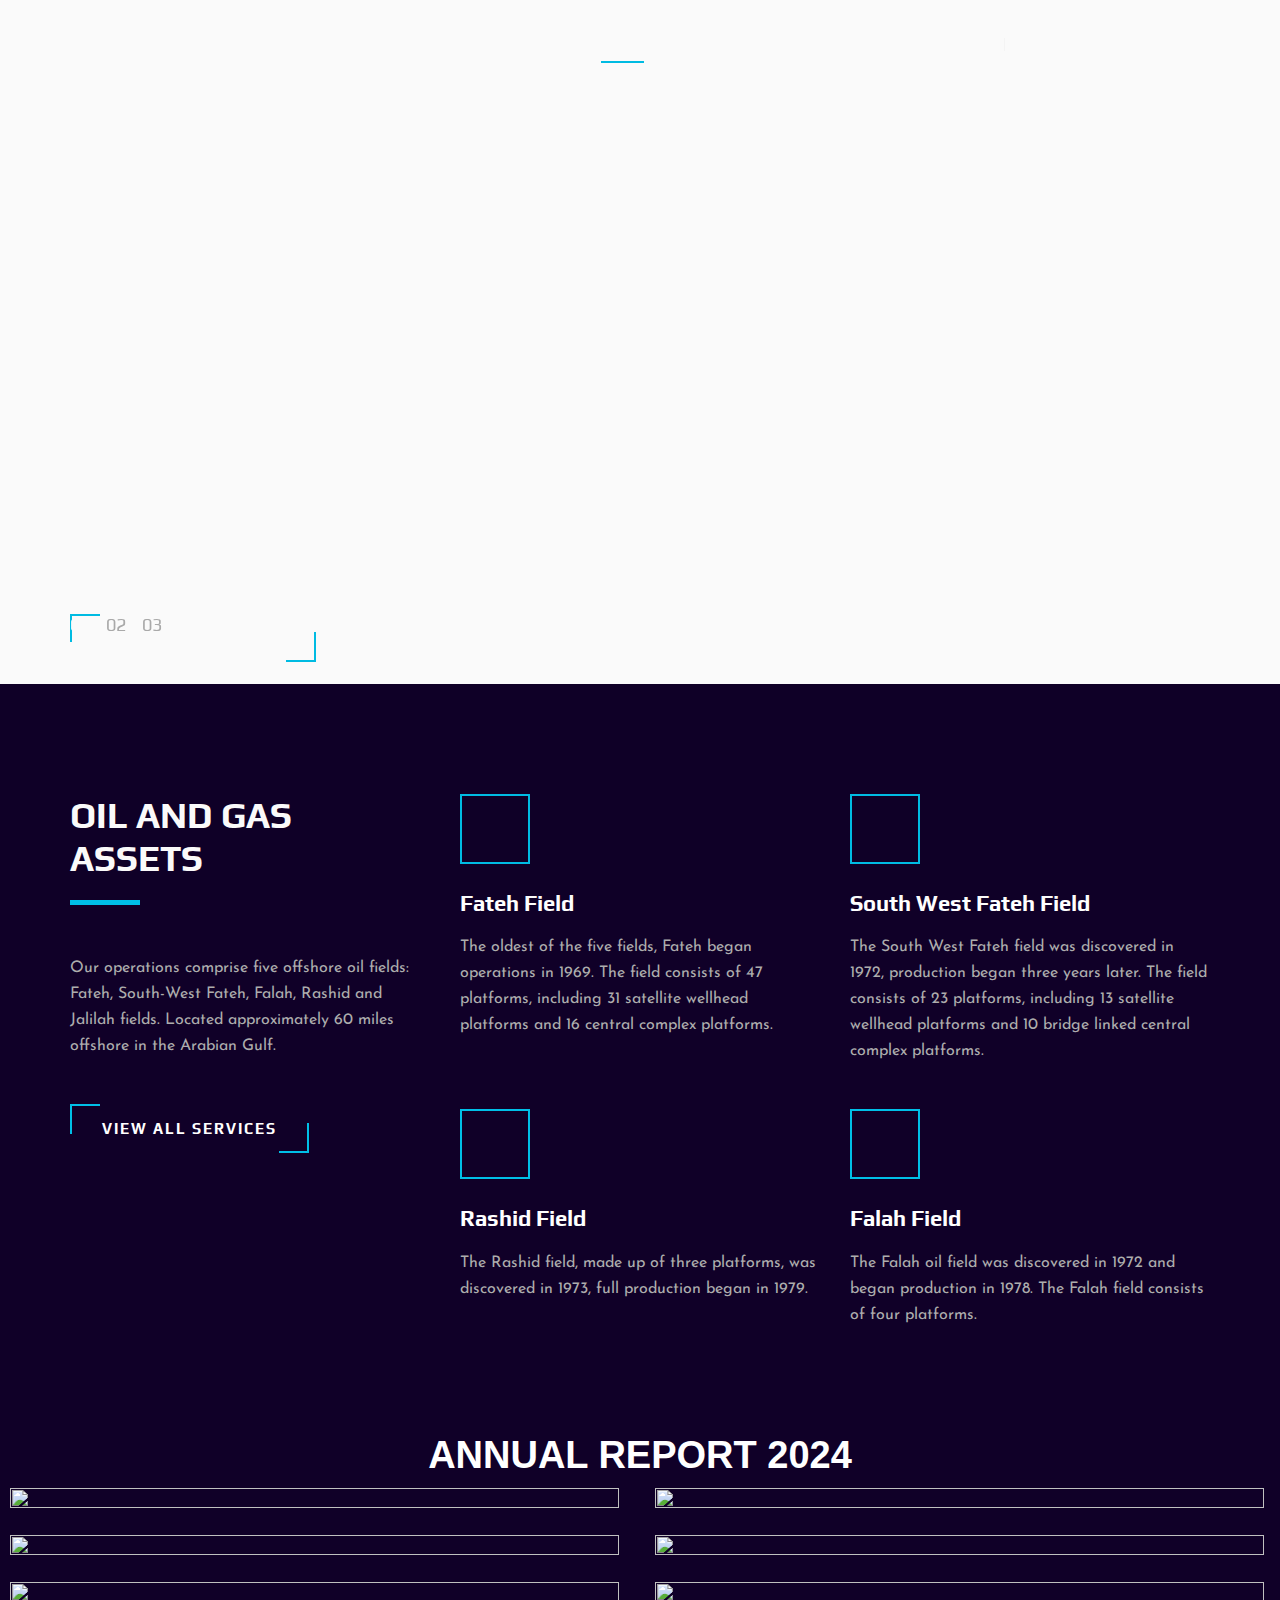
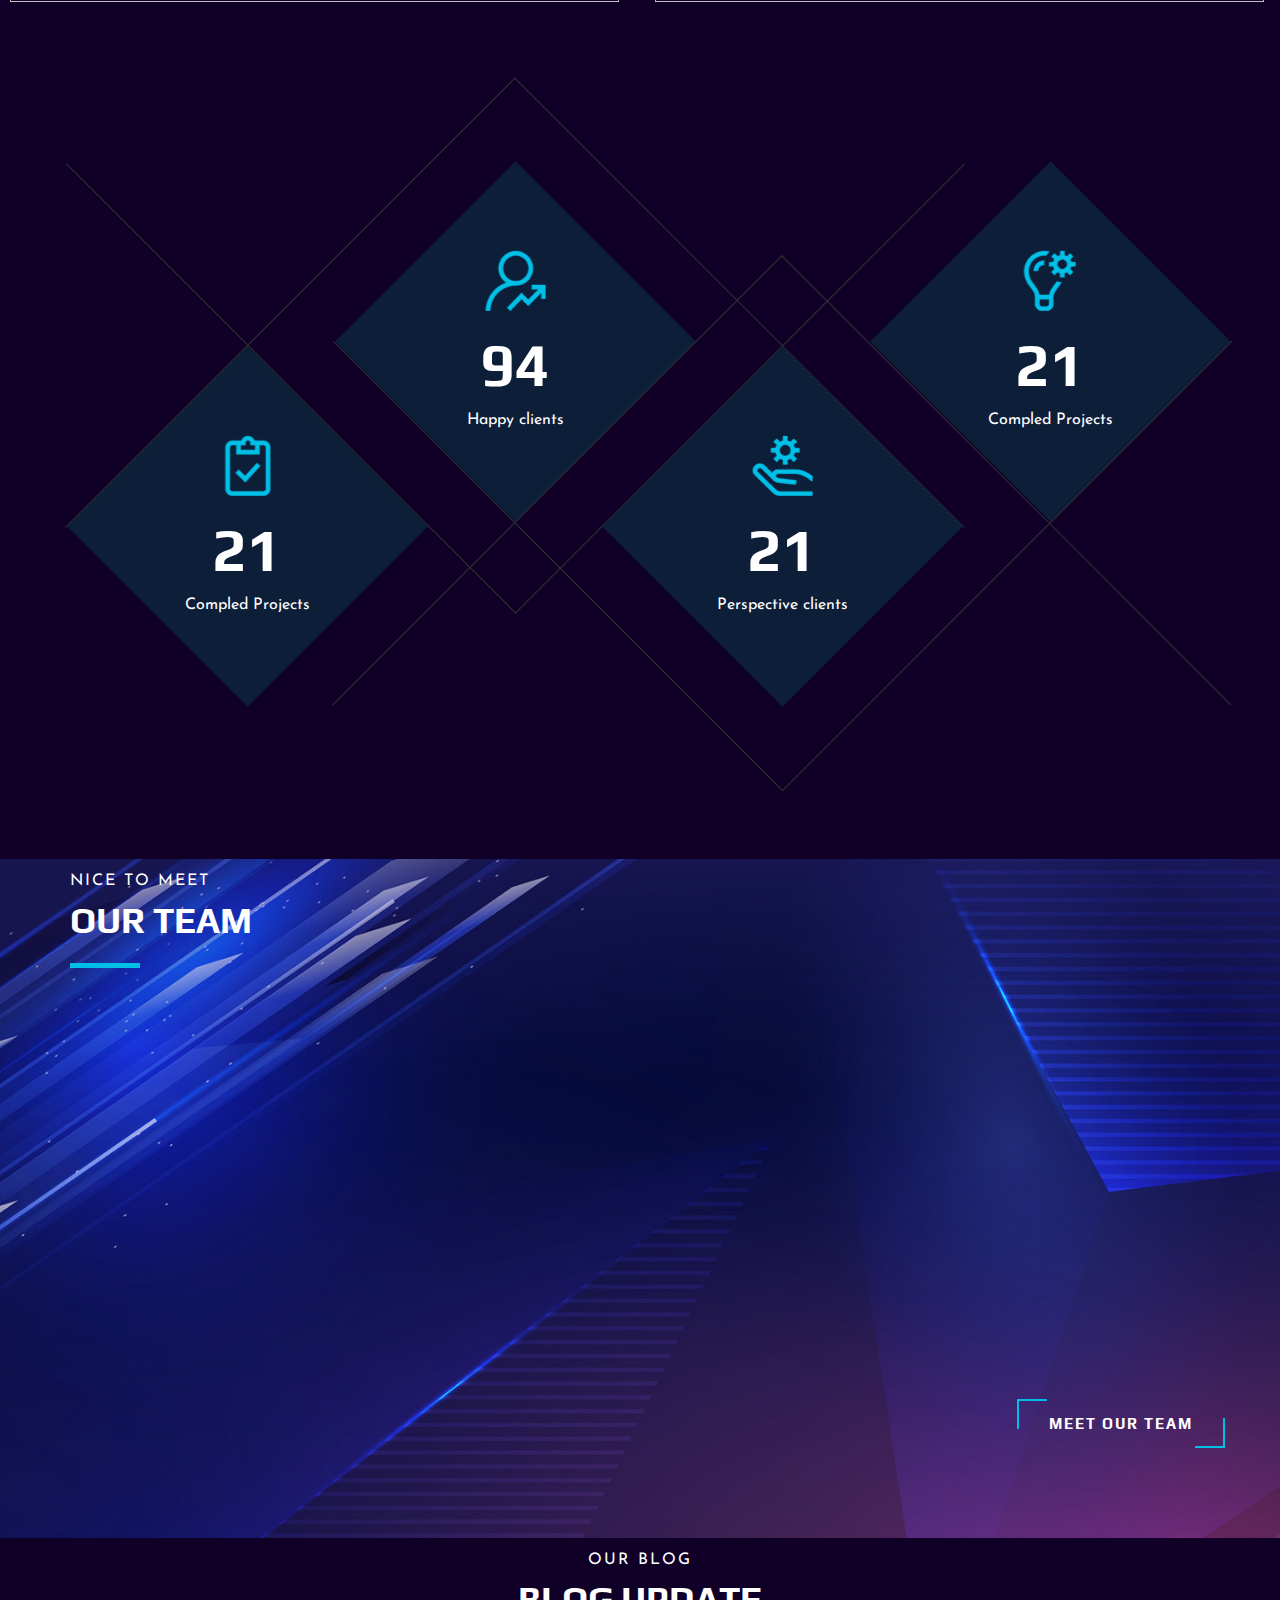
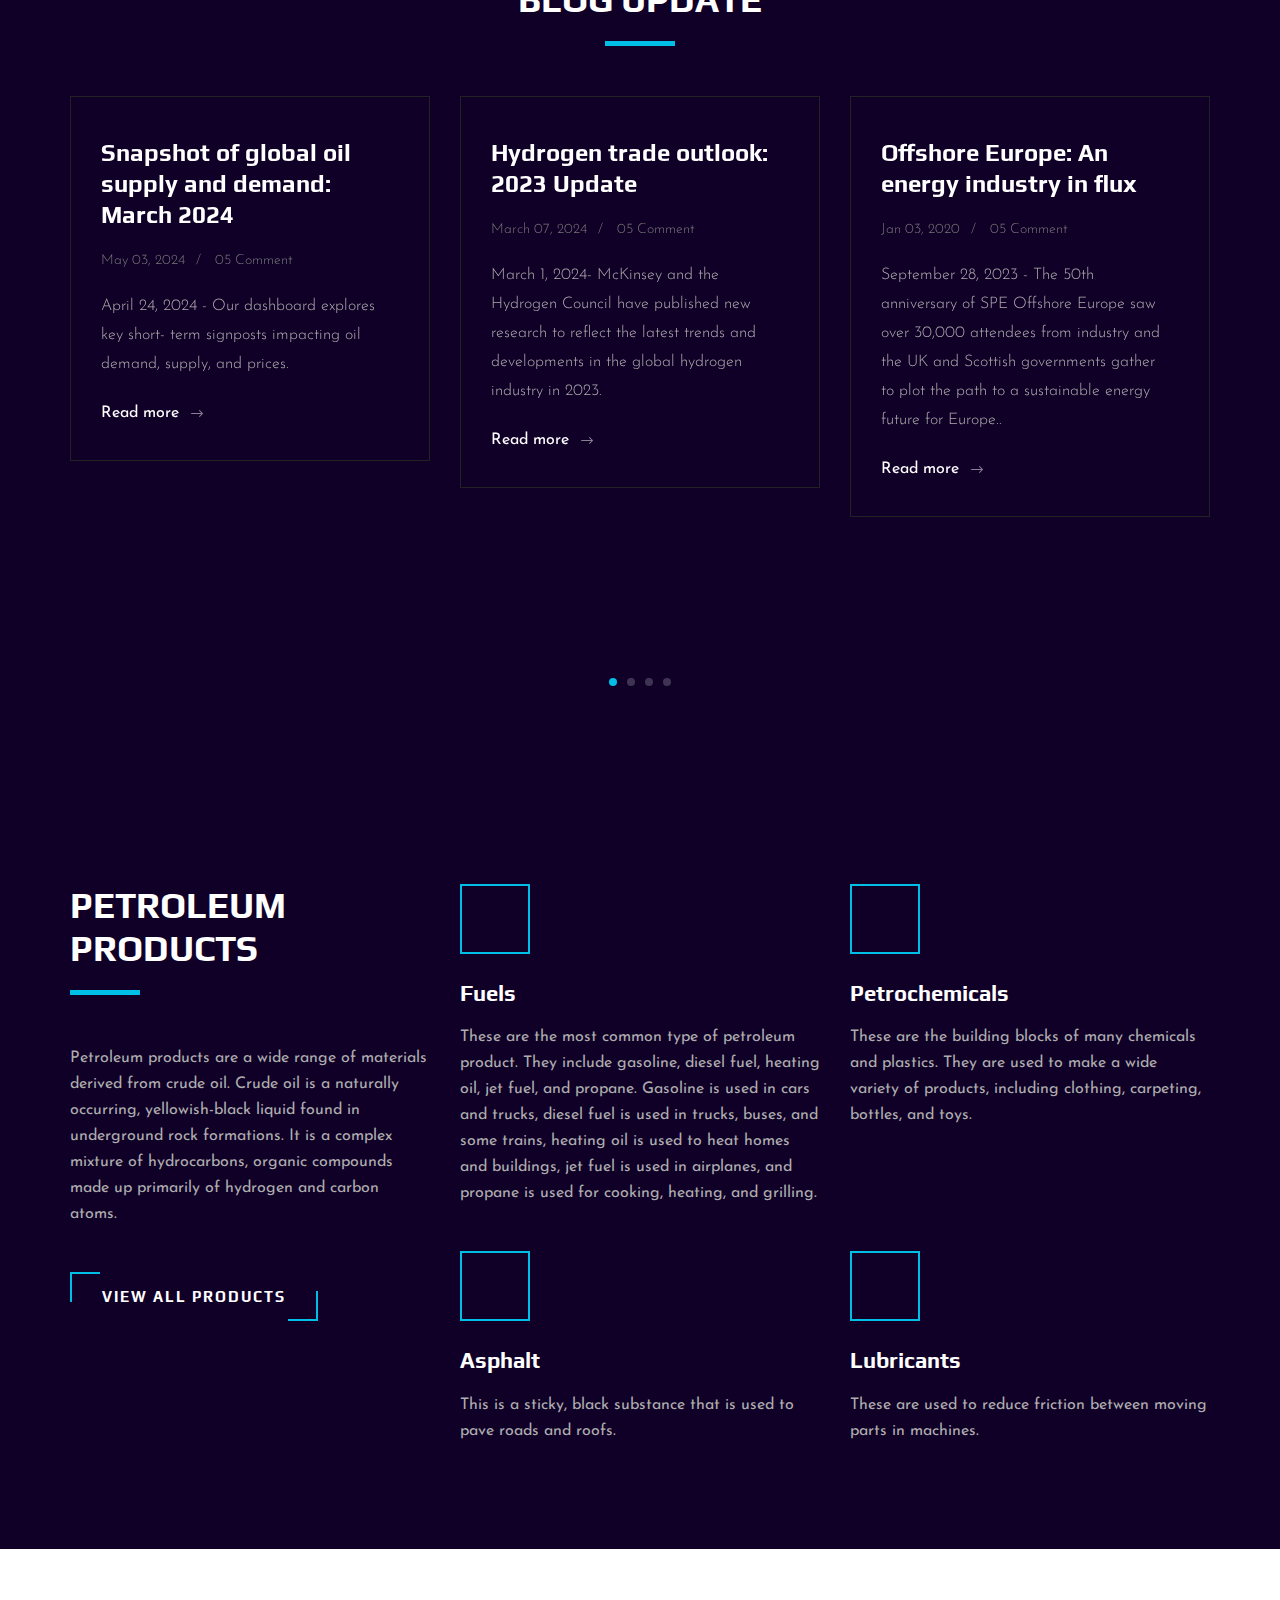
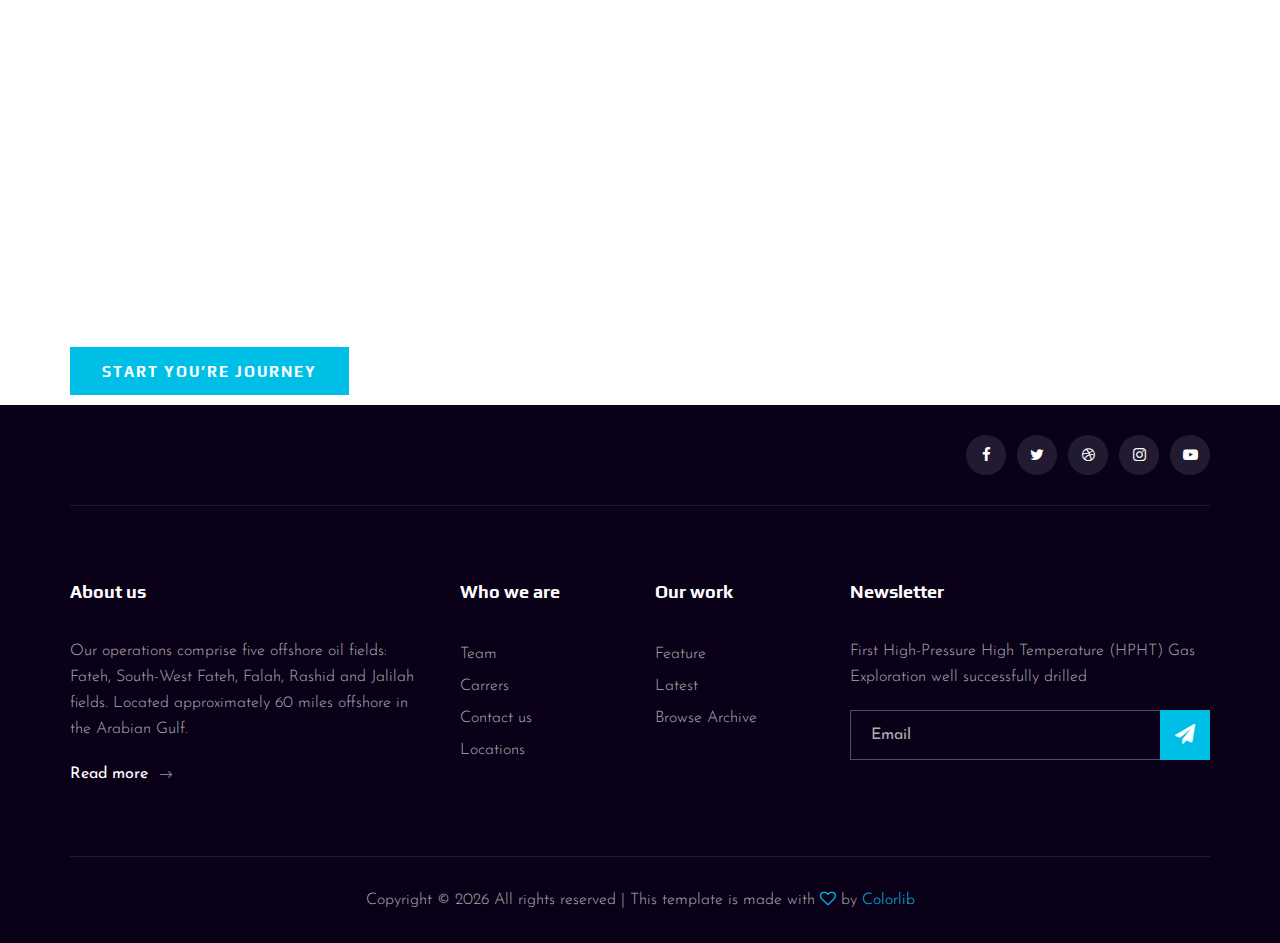
==== commit 981f581b: "Update font weight for report heading and capitalize annual report title" ====
--- a/index.html
+++ b/index.html
@@ -251,7 +251,7 @@
 
     <!-- Work Section Begin -->
     <section class="work">
-      <h2 class="report-heading">Annual Report 2024</h2>
+      <h2 class="report-heading">ANNUAL REPORT 2024</h2>
       <div class="work__gallery">
         <div class="grid-sizer">
           <div class="work__item wide__item set-bg">
--- a/css/style.css
+++ b/css/style.css
@@ -626,7 +626,7 @@
 .report-heading{
   color: #ffffff;
   font-family: 'Roboto', sans-serif;
-  font-weight: 500;
+  font-weight: 700;
   text-align: center;
   font-size: 38px;
 }
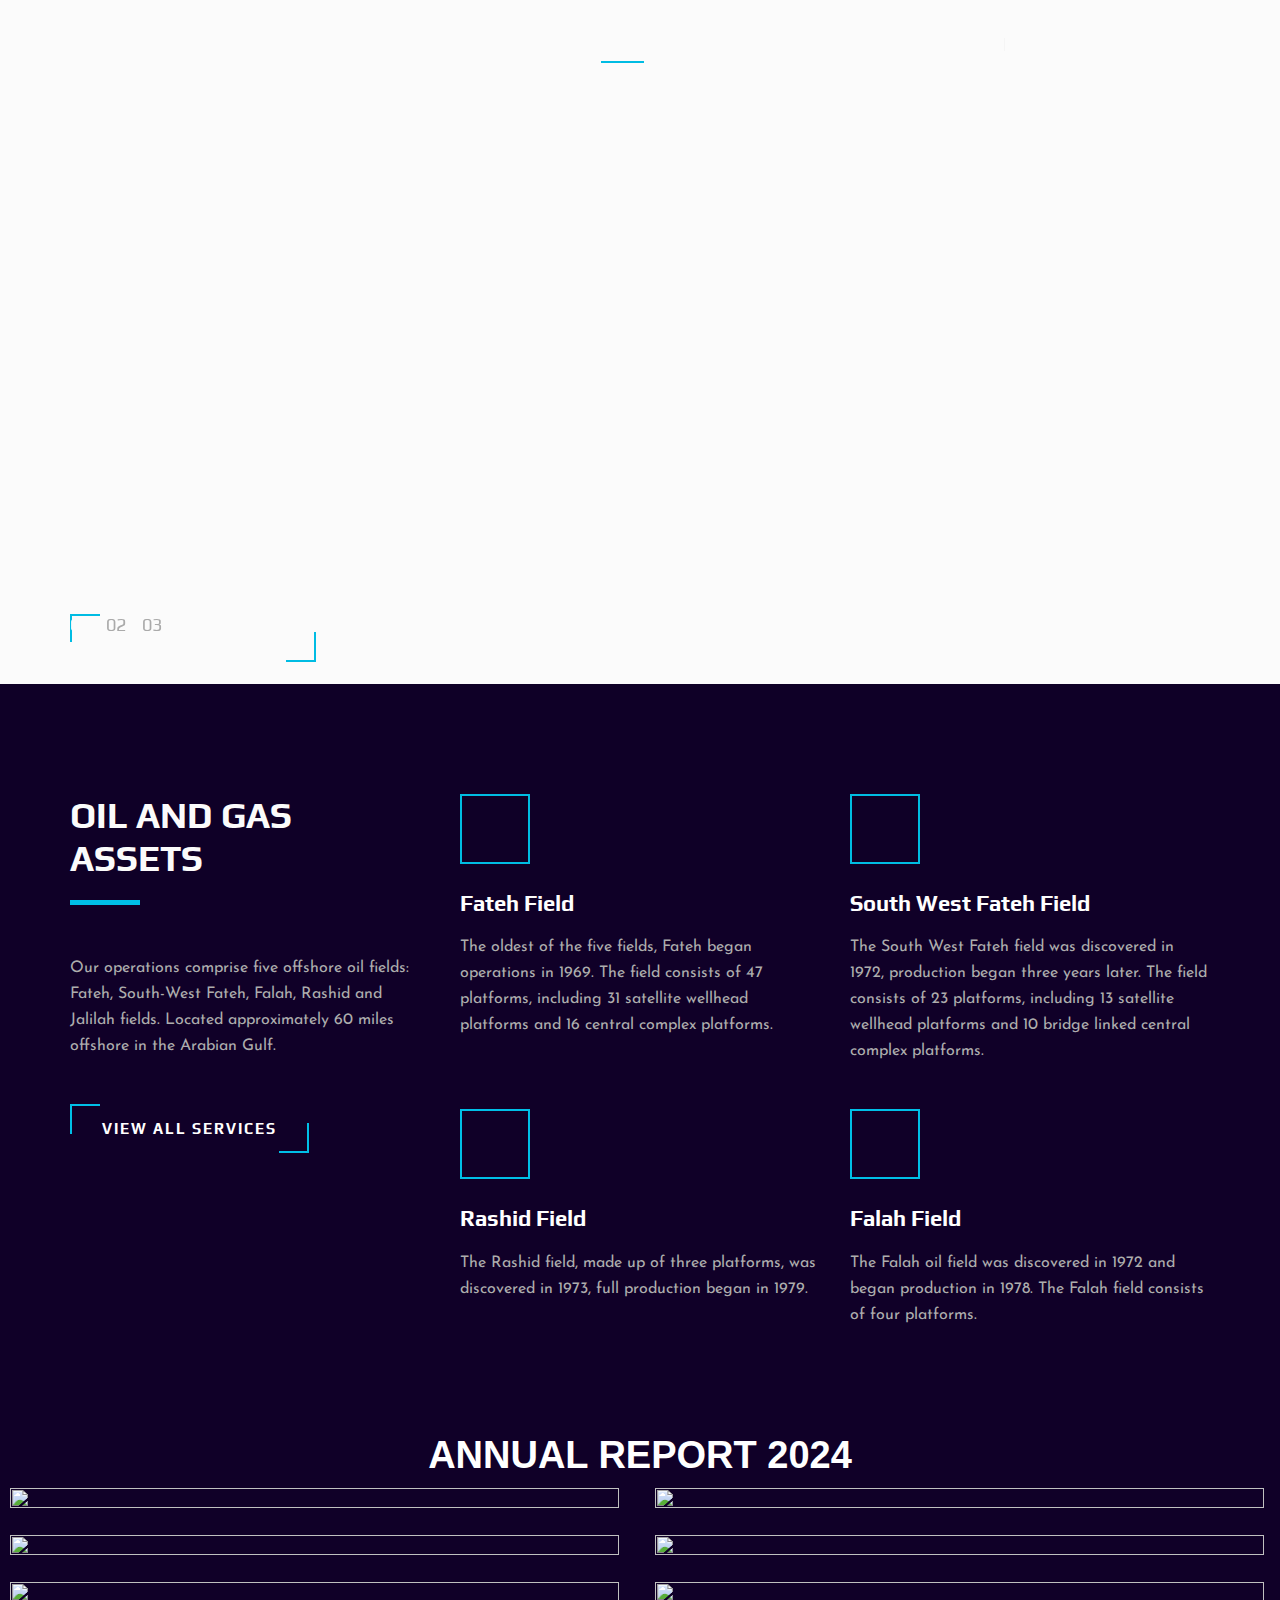
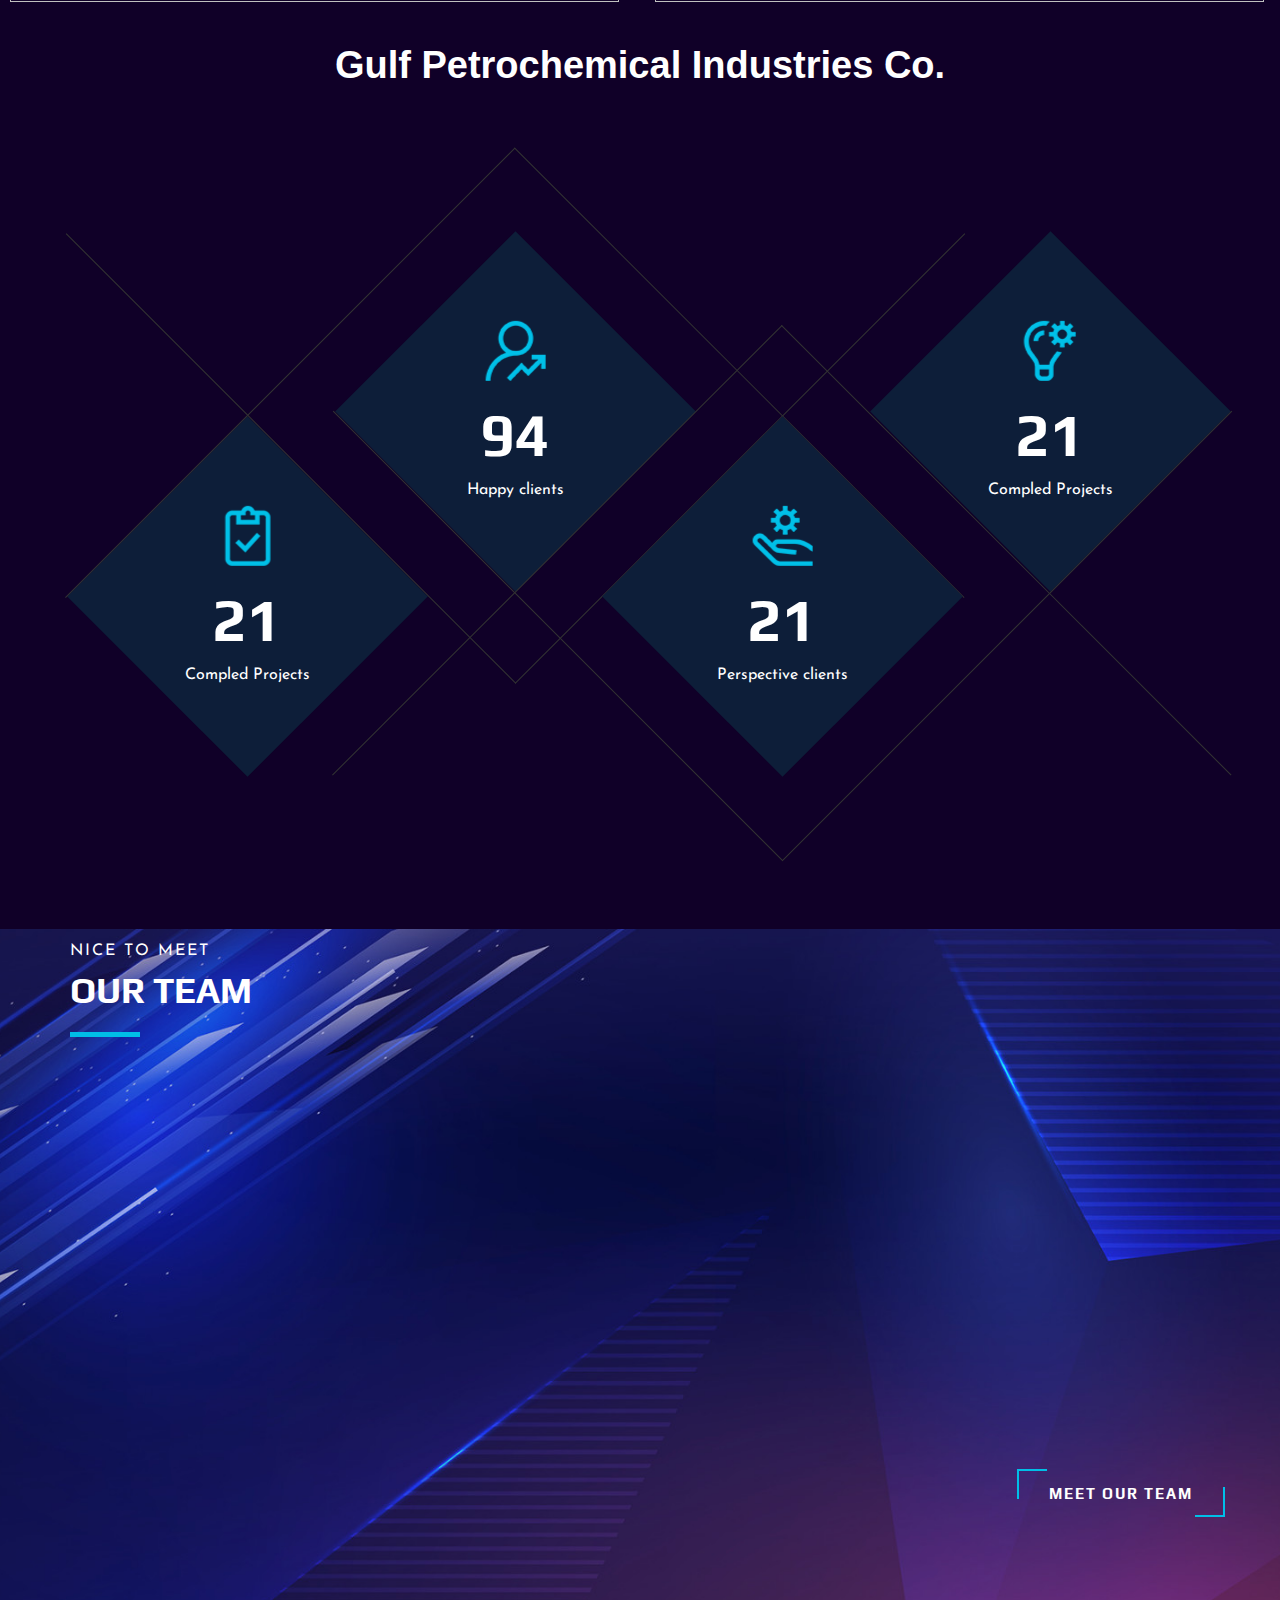
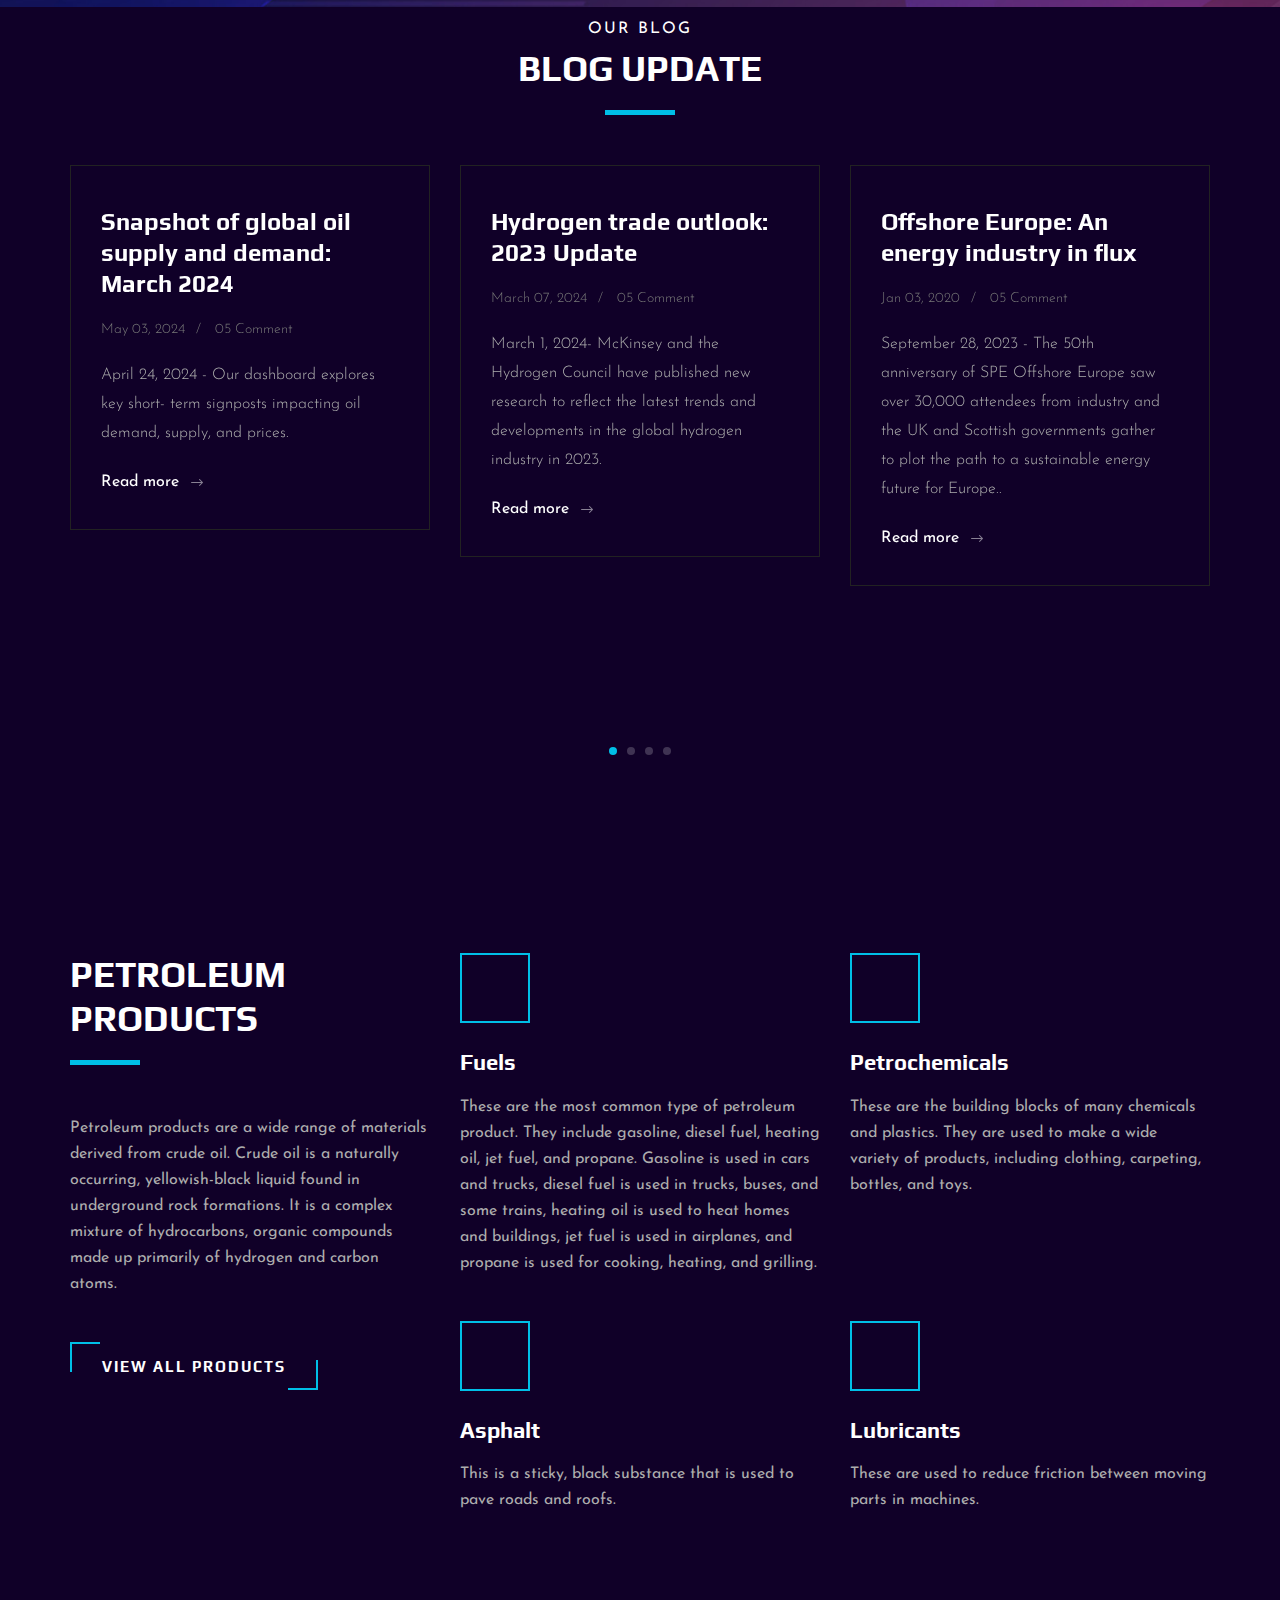
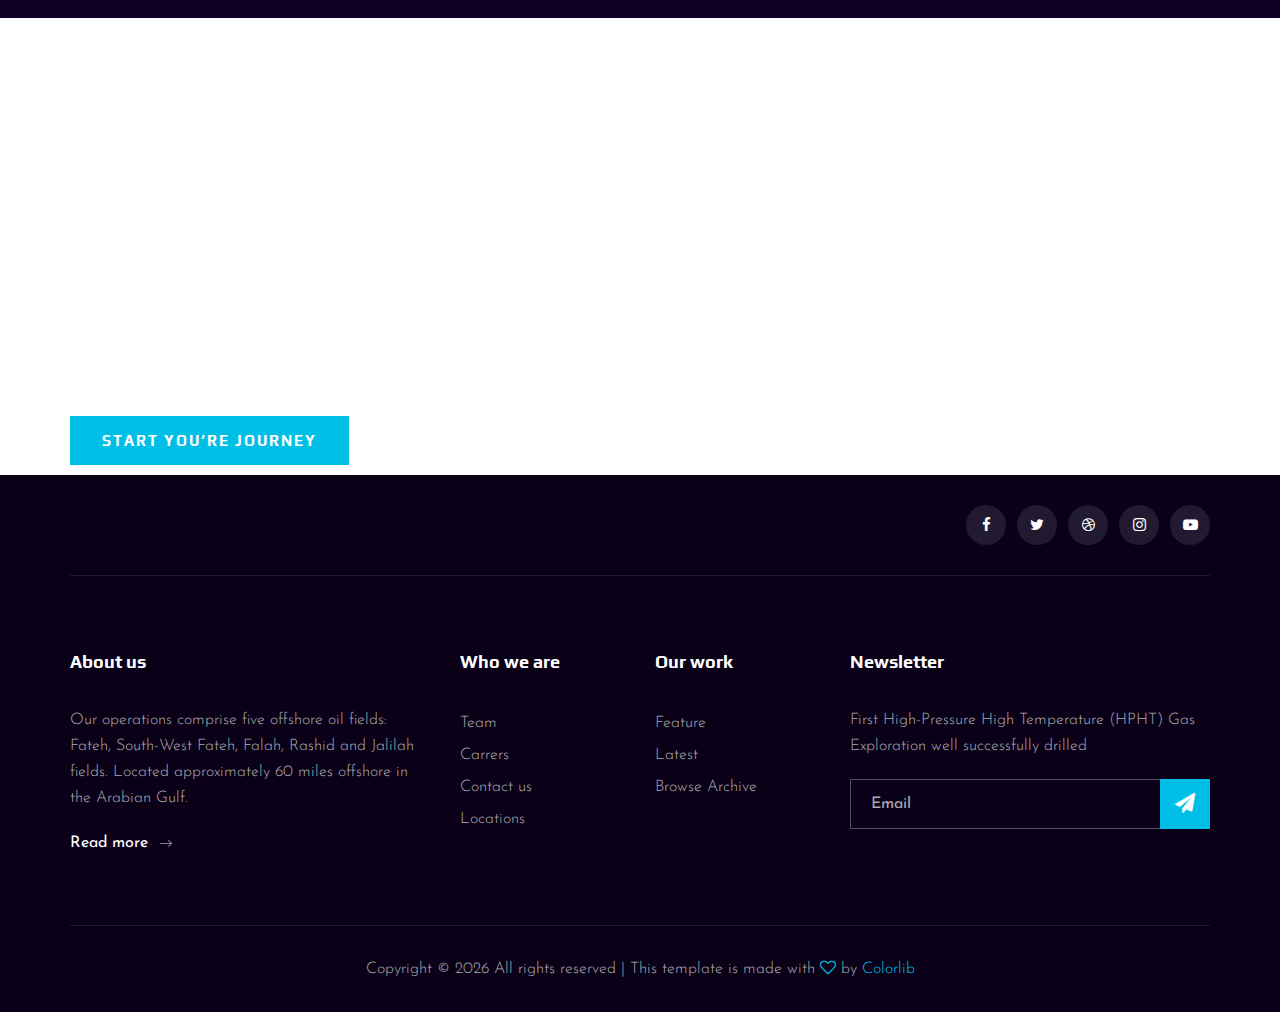
==== commit a03f203e: "Update report heading and counter section styling and descriptions" ====
--- a/index.html
+++ b/index.html
@@ -303,11 +303,15 @@
           </div>
         </div>
       </div>
+    
+      <h2 class="report-heading mt-4" >Gulf Petrochemical Industries Co.</h2>
     </section>
     <!-- Work Section End -->
 
     <!-- Counter Section Begin -->
+    
     <section class="counter">
+      
       <div class="container">
         <div class="counter__content">
           <div class="row">
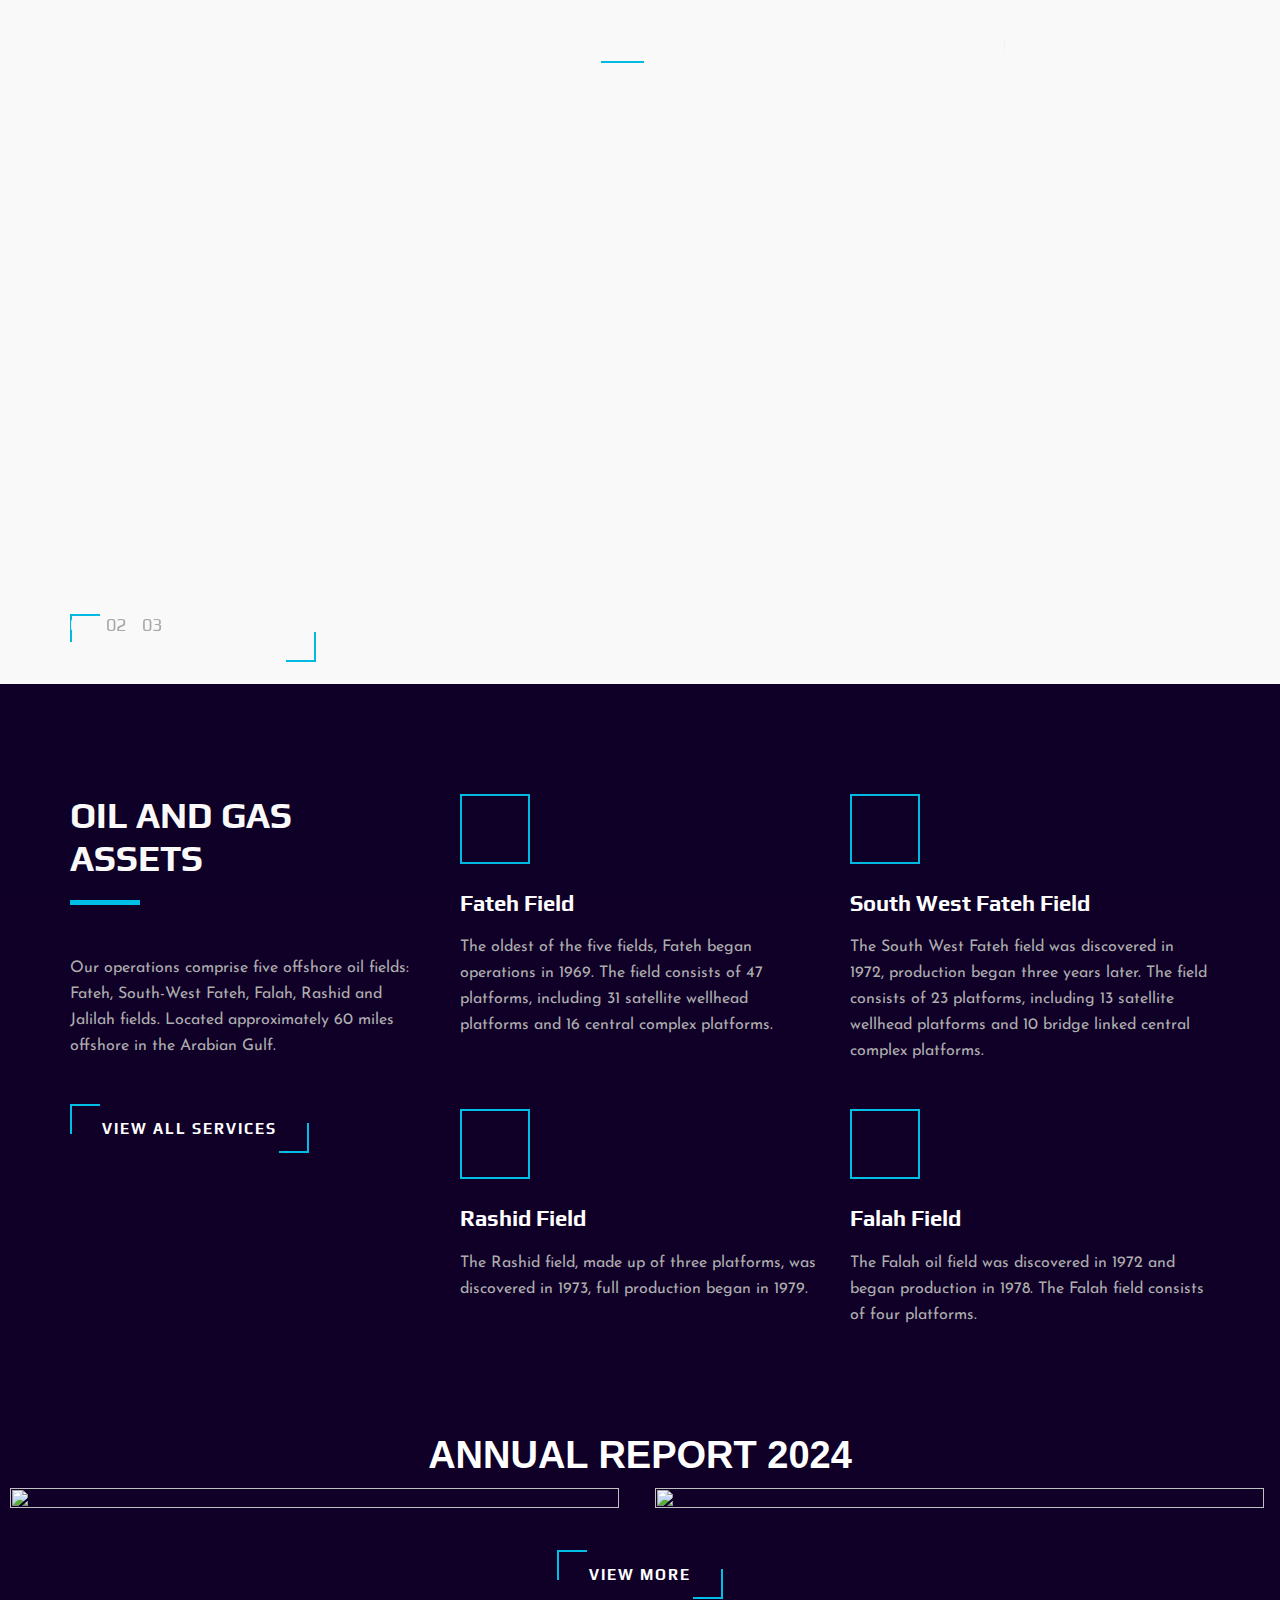
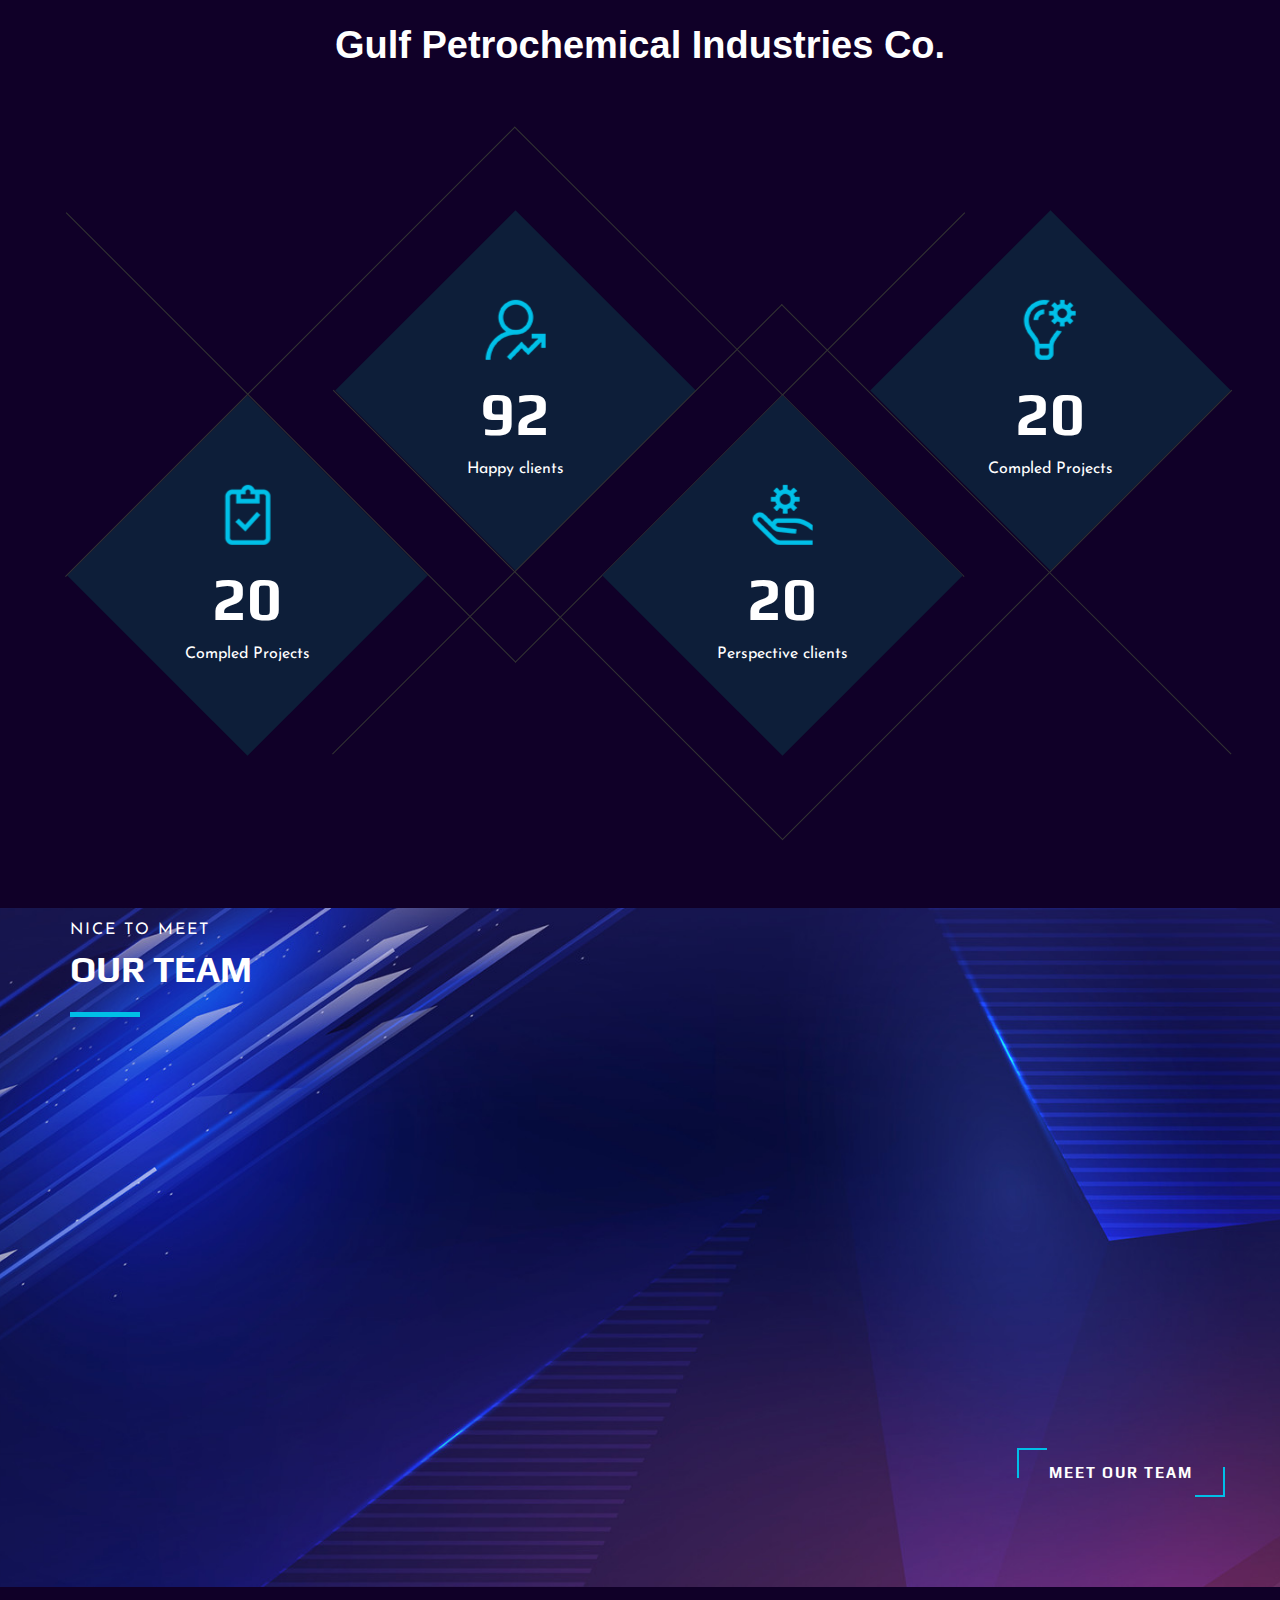
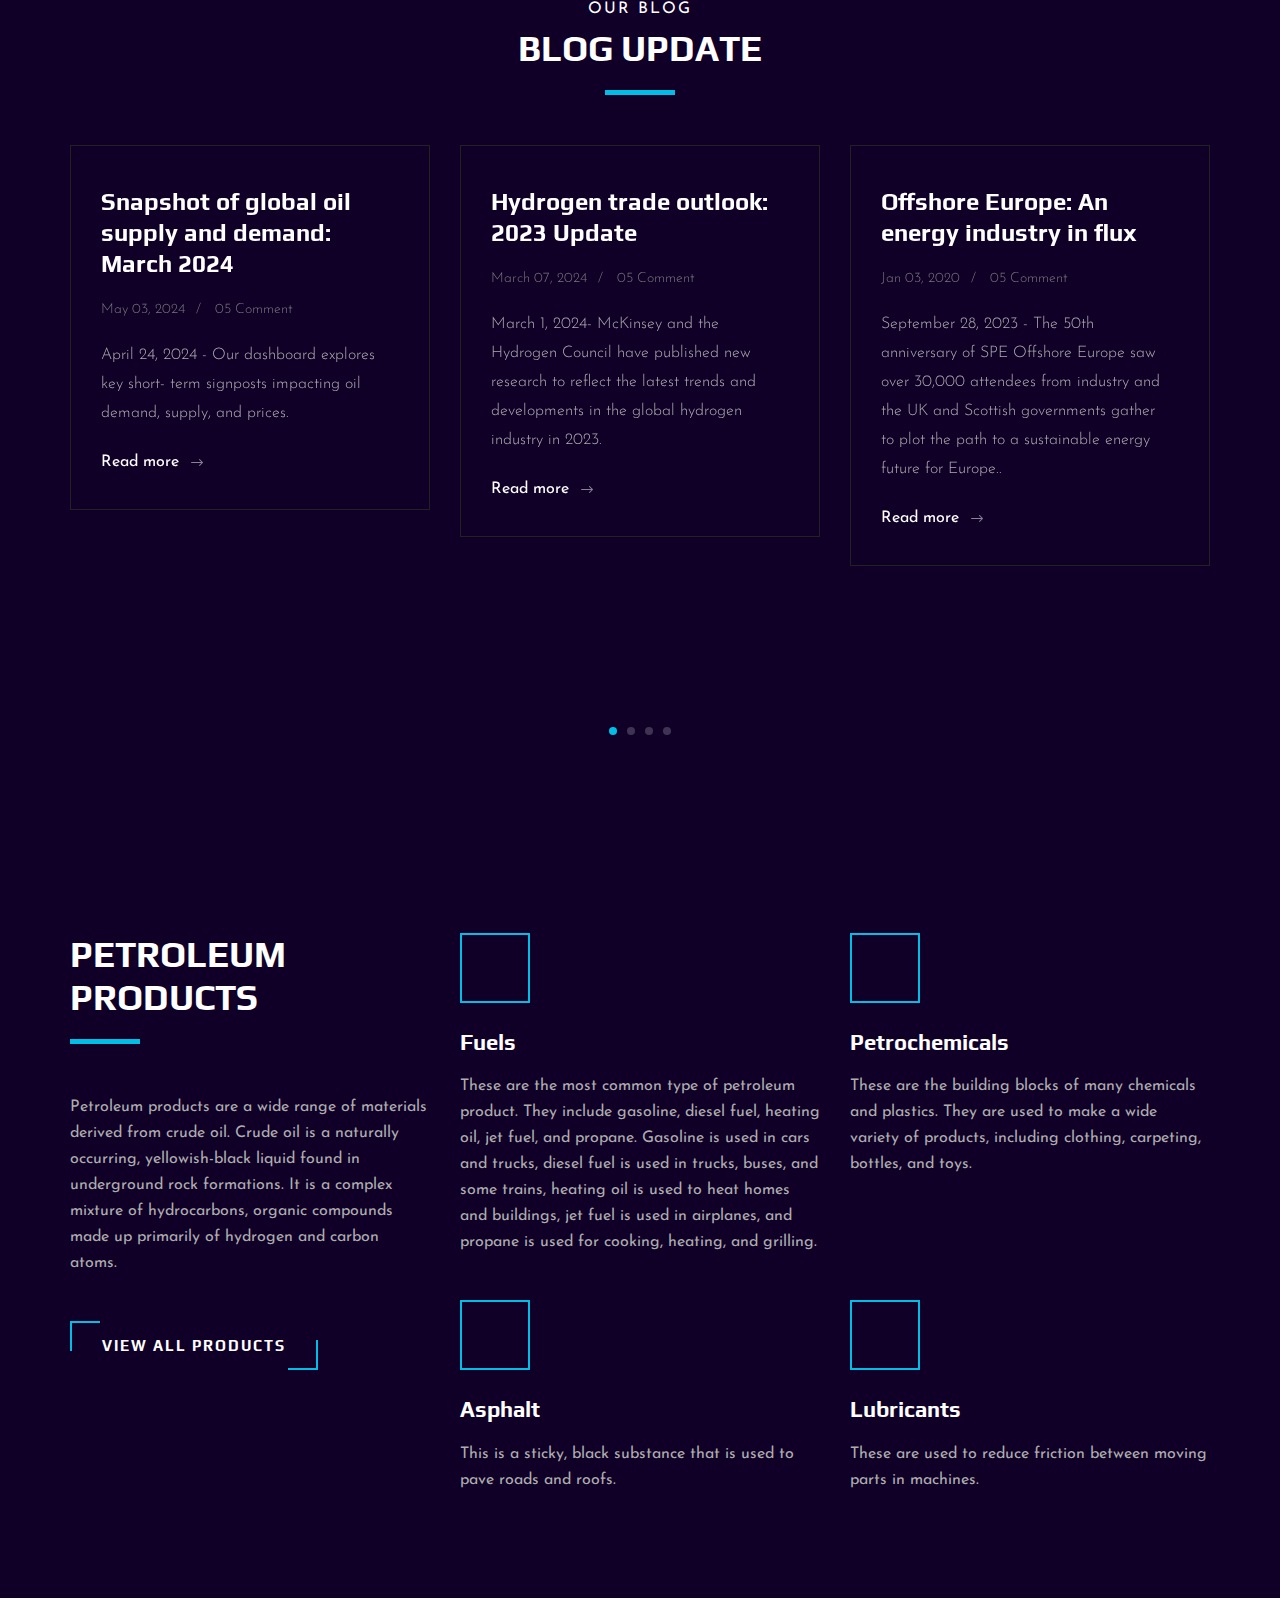
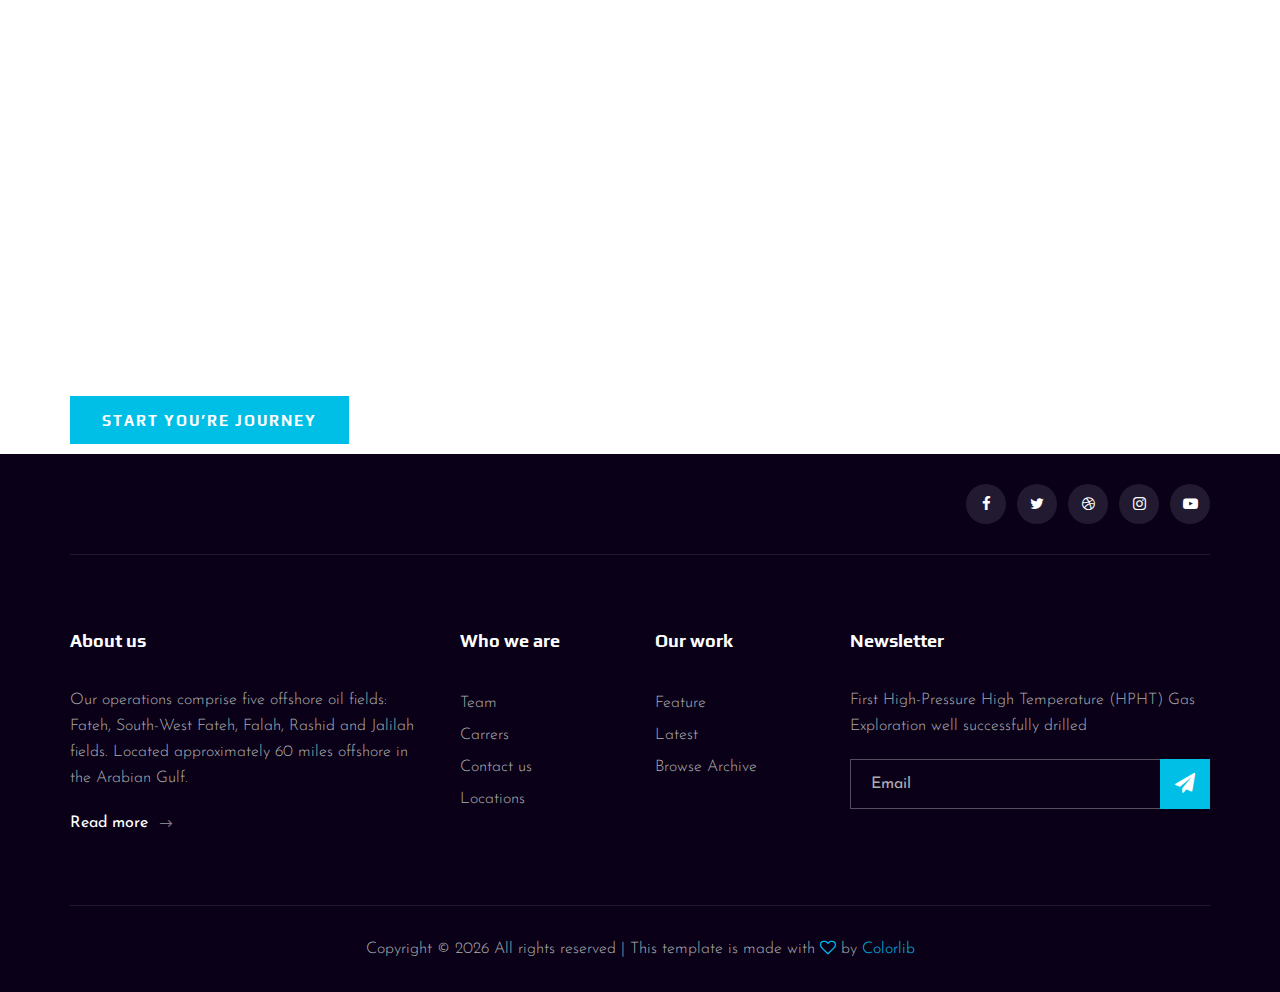
==== commit 19f8113e: "Update view content section and add "View More" button" ====
--- a/index.html
+++ b/index.html
@@ -270,7 +270,7 @@
               class="product-img"
             />
           </div>
-          <div class="work__item wide__item set-bg">
+          <!-- <div class="work__item wide__item set-bg">
             <img
               src="https://res.cloudinary.com/dmlhm8dwi/image/upload/v1716048294/dsdds_monwqa.png"
               alt=""
@@ -300,18 +300,20 @@
               alt=""
               class="product-img"
             />
-          </div>
-        </div>
-      </div>
-    
-      <h2 class="report-heading mt-4" >Gulf Petrochemical Industries Co.</h2>
+          </div> -->
+        </div>
+      </div>
+      <div class="view-content mt-4">
+        <a href="https://rafiaein.github.io/minimal/" class="primary-btn">View More</a>
+      </div>
+
+      <h2 class="report-heading mt-4">Gulf Petrochemical Industries Co.</h2>
     </section>
     <!-- Work Section End -->
 
     <!-- Counter Section Begin -->
-    
+
     <section class="counter">
-      
       <div class="container">
         <div class="counter__content">
           <div class="row">
@@ -370,7 +372,10 @@
         </div>
         <div class="row">
           <div class="col-lg-3 col-md-6 col-sm-6 p-0">
-            <div class="team__item set-bg" data-setbg="https://media.istockphoto.com/id/524925959/photo/arabic-sheik-portrait.jpg?s=612x612&w=0&k=20&c=krt7ziBvH4edyzrzZrJ6H2AwfyUd8aTpKA1XTv9tGv0=">
+            <div
+              class="team__item set-bg"
+              data-setbg="https://media.istockphoto.com/id/524925959/photo/arabic-sheik-portrait.jpg?s=612x612&w=0&k=20&c=krt7ziBvH4edyzrzZrJ6H2AwfyUd8aTpKA1XTv9tGv0="
+            >
               <div class="team__item__text">
                 <h4>Sheikh Ahmed bin Khalifa Al Maktoum</h4>
                 <p>Manager</p>
@@ -384,7 +389,10 @@
             </div>
           </div>
           <div class="col-lg-3 col-md-6 col-sm-6 p-0">
-            <div class="team__item team__item--second set-bg" data-setbg="https://m.media-amazon.com/images/I/51u4c6PZpbL._AC_SX679_.jpg">
+            <div
+              class="team__item team__item--second set-bg"
+              data-setbg="https://m.media-amazon.com/images/I/51u4c6PZpbL._AC_SX679_.jpg"
+            >
               <div class="team__item__text">
                 <h4>Rashid Al Nahyan</h4>
                 <p>CEO</p>
@@ -398,7 +406,10 @@
             </div>
           </div>
           <div class="col-lg-3 col-md-6 col-sm-6 p-0">
-            <div class="team__item team__item--third set-bg" data-setbg="https://m.media-amazon.com/images/I/61KWOx14hkL._AC_SX679_.jpg">
+            <div
+              class="team__item team__item--third set-bg"
+              data-setbg="https://m.media-amazon.com/images/I/61KWOx14hkL._AC_SX679_.jpg"
+            >
               <div class="team__item__text">
                 <h4>Hamdan Al Qassimi</h4>
                 <p>Product Manager</p>
@@ -412,7 +423,10 @@
             </div>
           </div>
           <div class="col-lg-3 col-md-6 col-sm-6 p-0">
-            <div class="team__item team__item--four set-bg" data-setbg="https://thread.ae/cdn/shop/products/1_61fe86d2-9819-44b4-952a-45bd8da68b4c_600x.png?v=1643797312">
+            <div
+              class="team__item team__item--four set-bg"
+              data-setbg="https://thread.ae/cdn/shop/products/1_61fe86d2-9819-44b4-952a-45bd8da68b4c_600x.png?v=1643797312"
+            >
               <div class="team__item__text">
                 <h4>Ahmed Al Mazrouei</h4>
                 <p>Lead Engineer</p>
--- a/css/style.css
+++ b/css/style.css
@@ -631,6 +631,12 @@
   font-size: 38px;
 }
 
+.view-content{
+  display: flex;
+  justify-content: center;
+  align-items: center;
+}
+
 /*---------------------
   Counter
 -----------------------*/
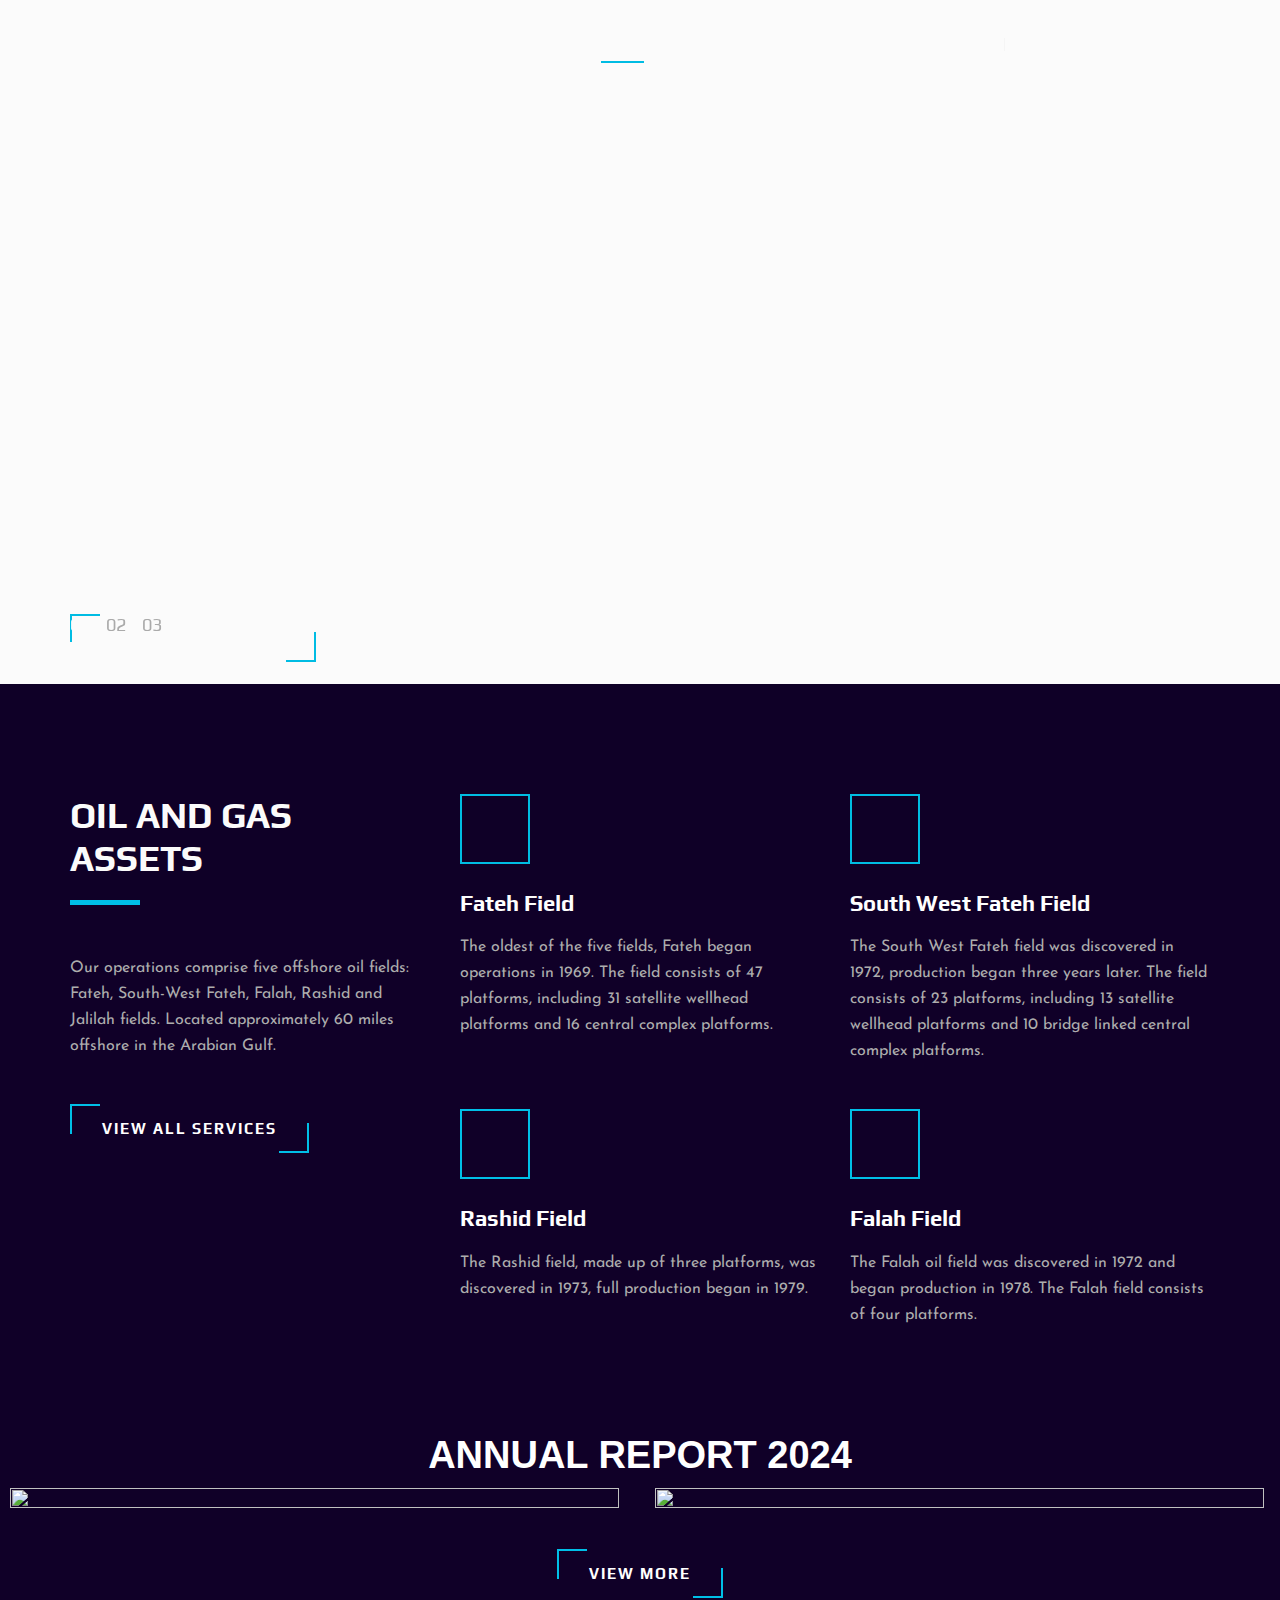
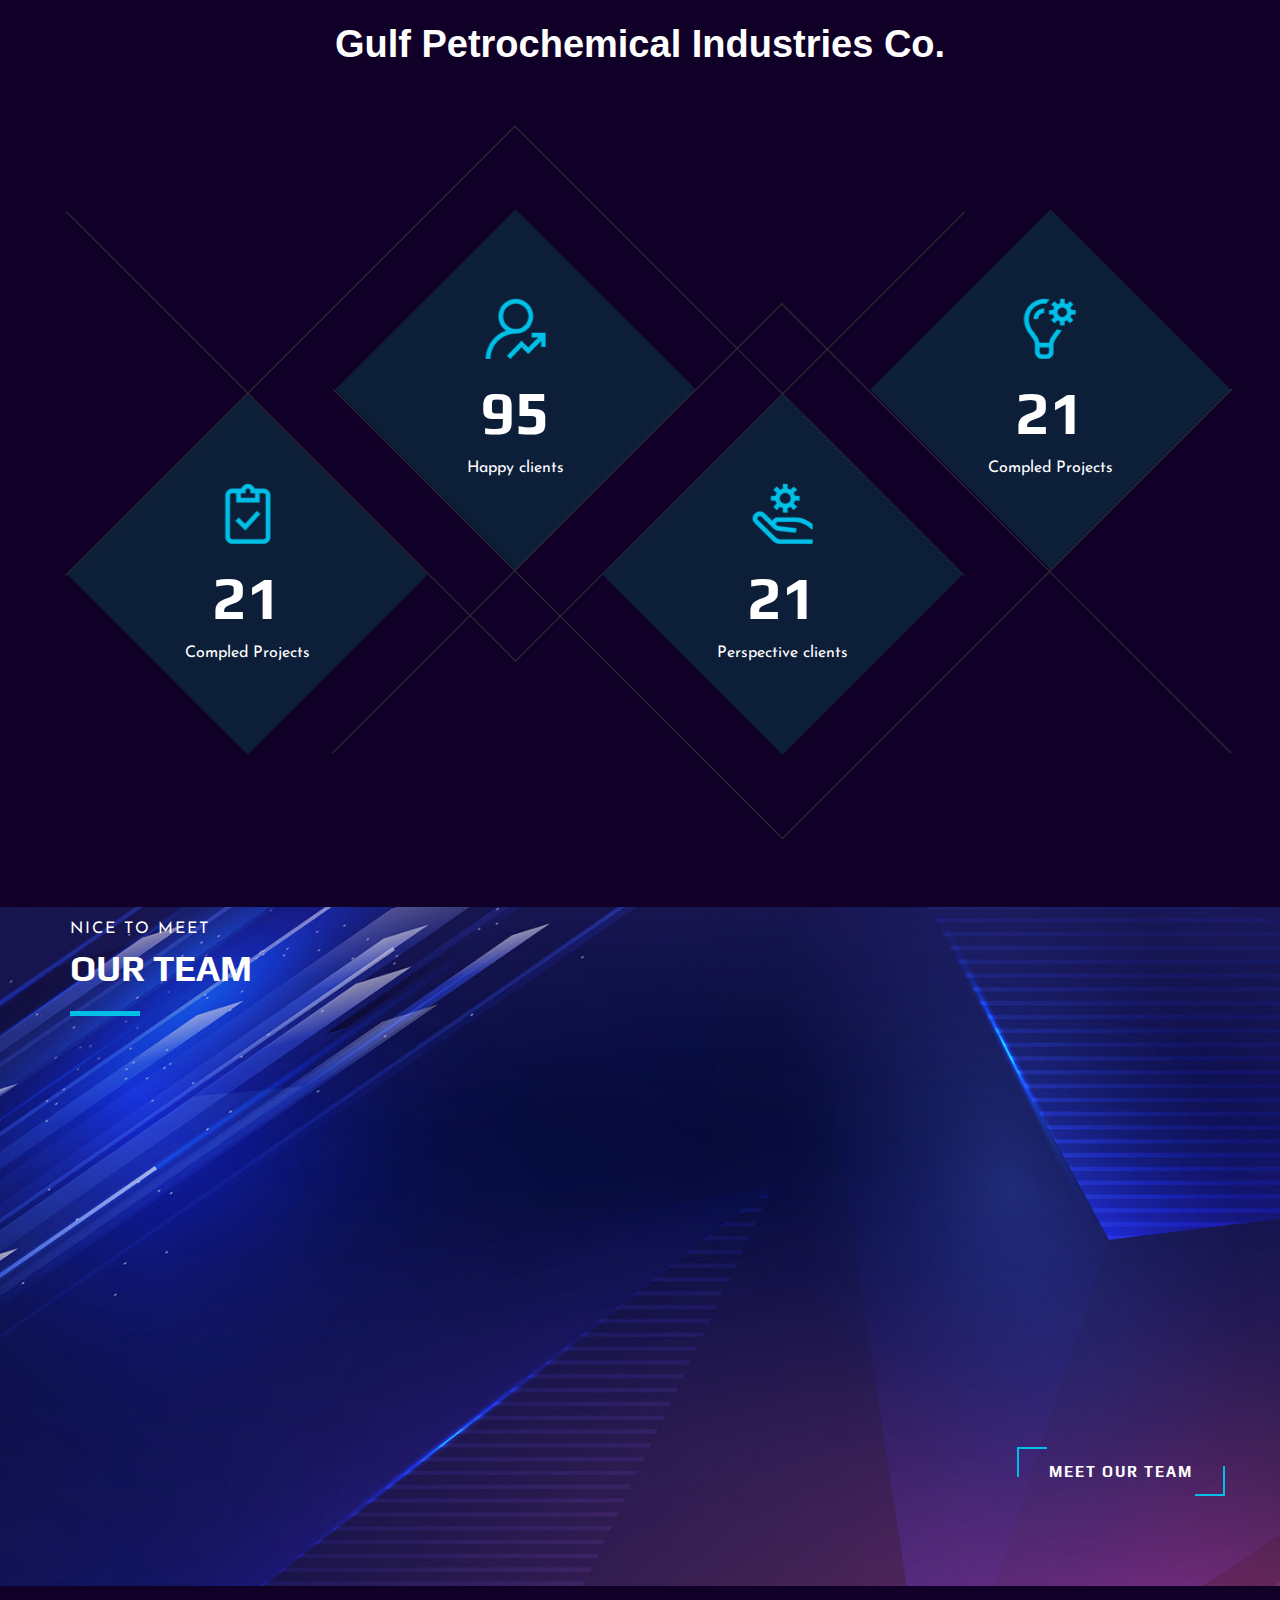
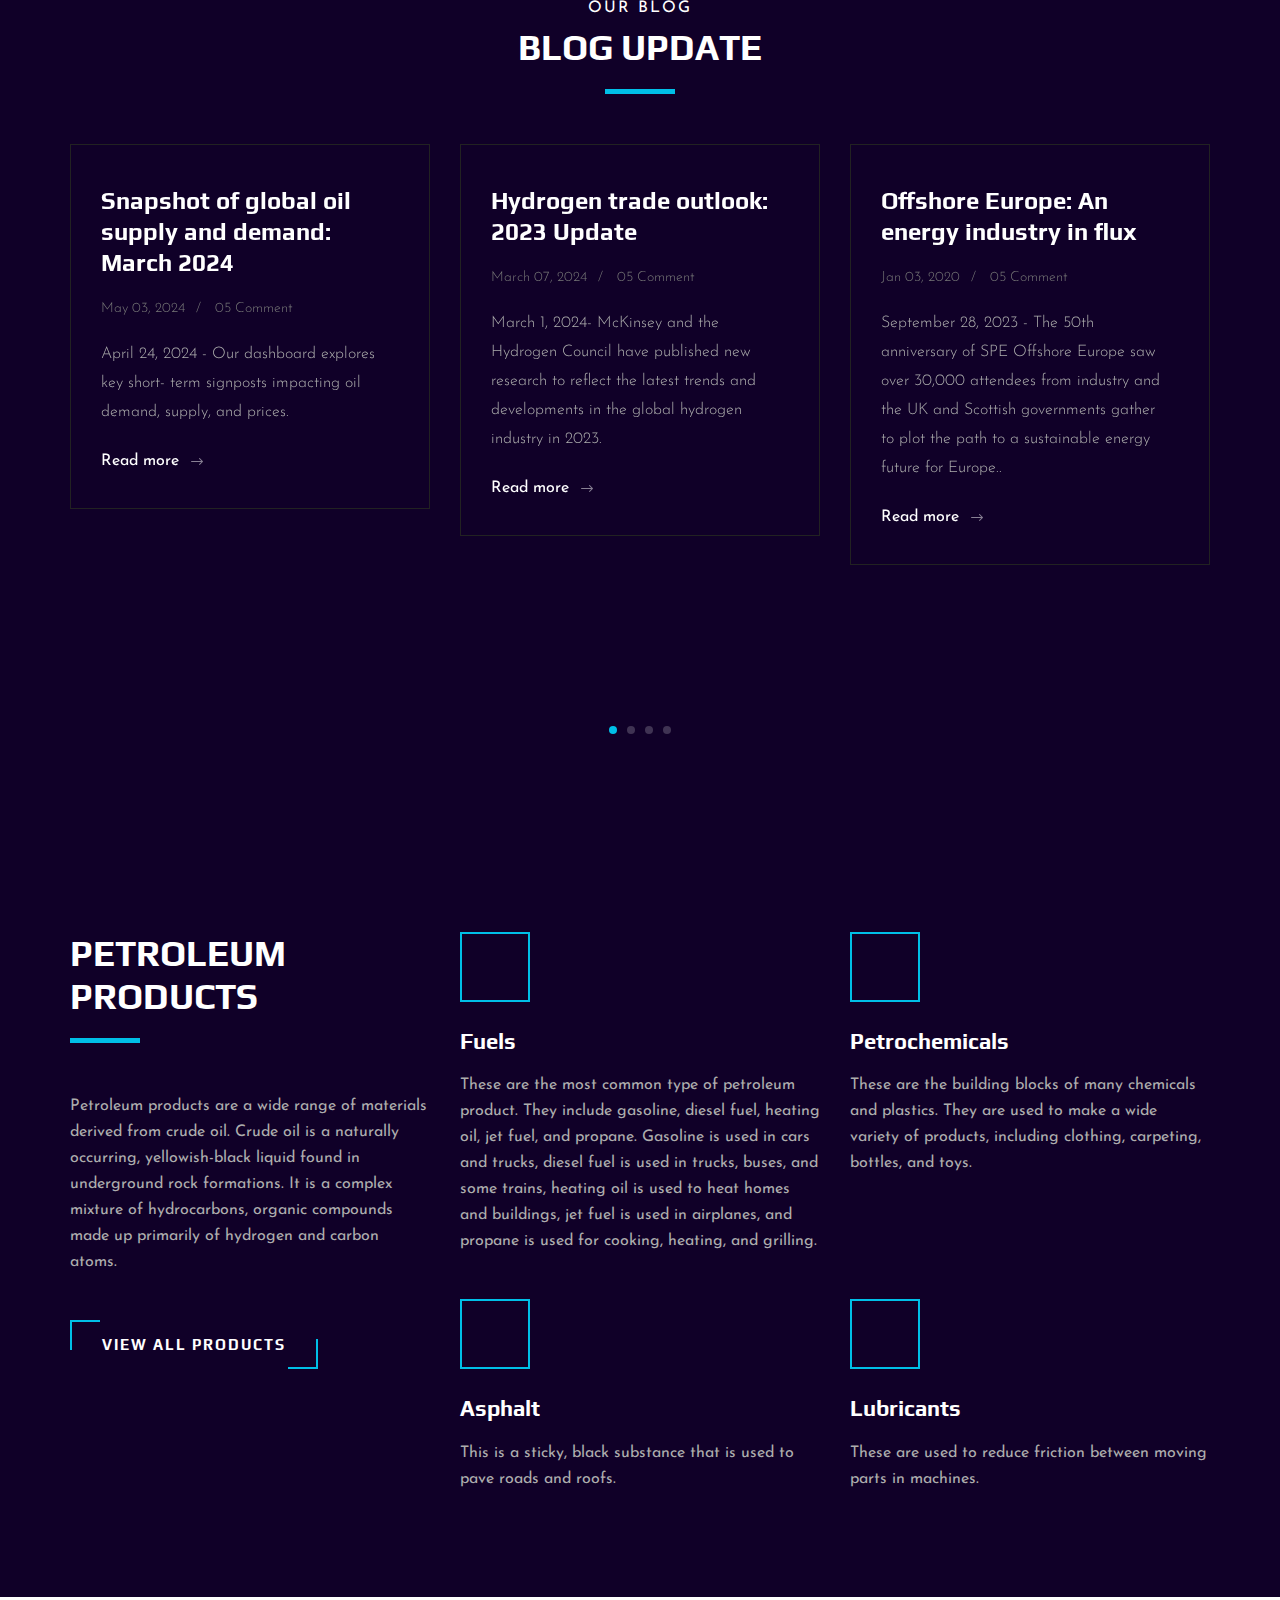
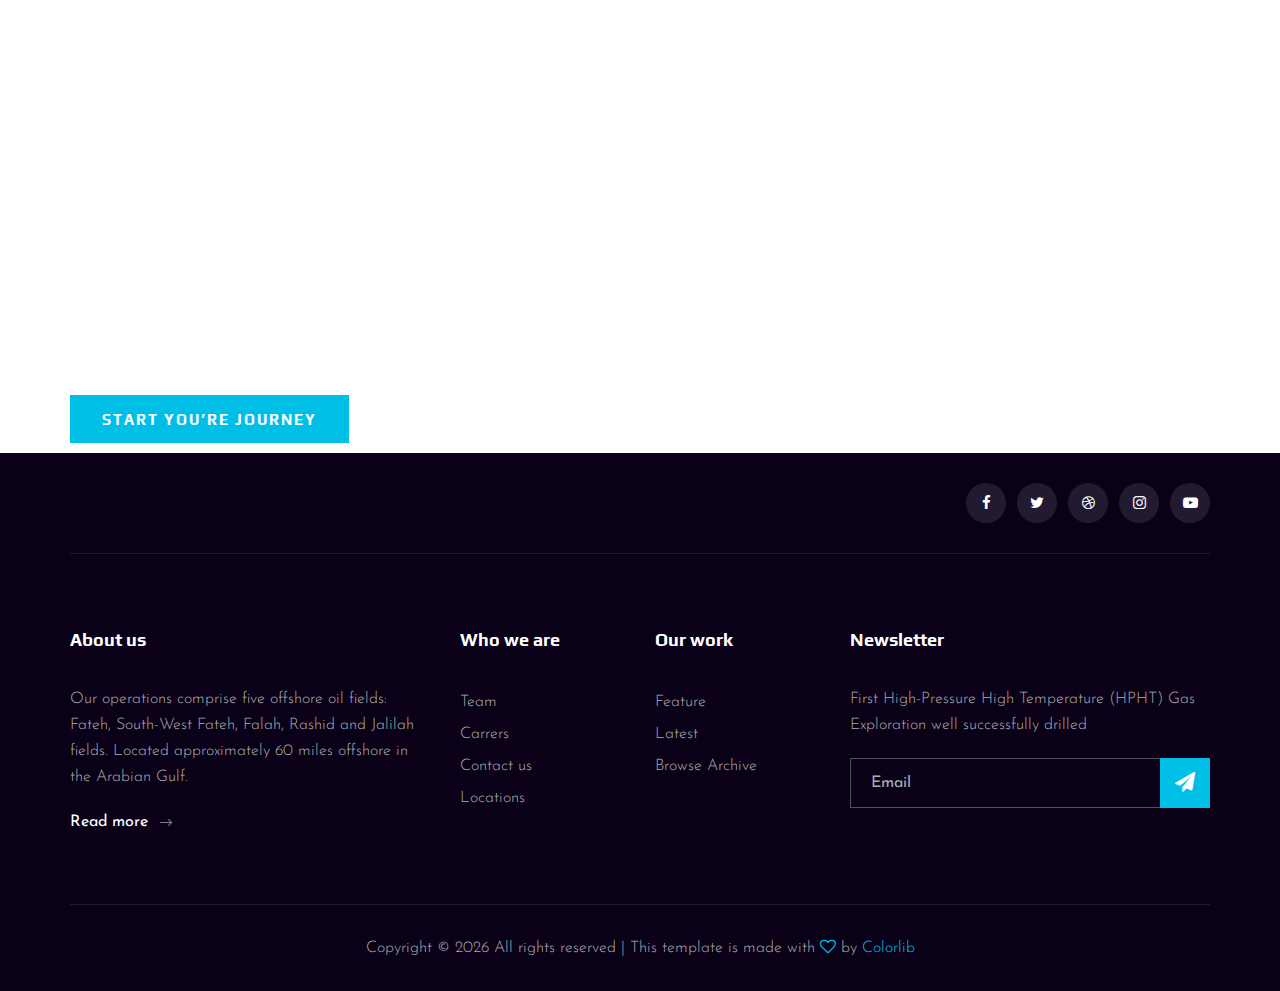
==== commit e82c987e: "Update "View More" button link in view content section" ====
--- a/index.html
+++ b/index.html
@@ -304,7 +304,7 @@
         </div>
       </div>
       <div class="view-content mt-4">
-        <a href="https://rafiaein.github.io/minimal/" class="primary-btn">View More</a>
+        <a href="https://vijaypotnuru.github.io/annual-report-site-2/" class="primary-btn">View More</a>
       </div>
 
       <h2 class="report-heading mt-4">Gulf Petrochemical Industries Co.</h2>
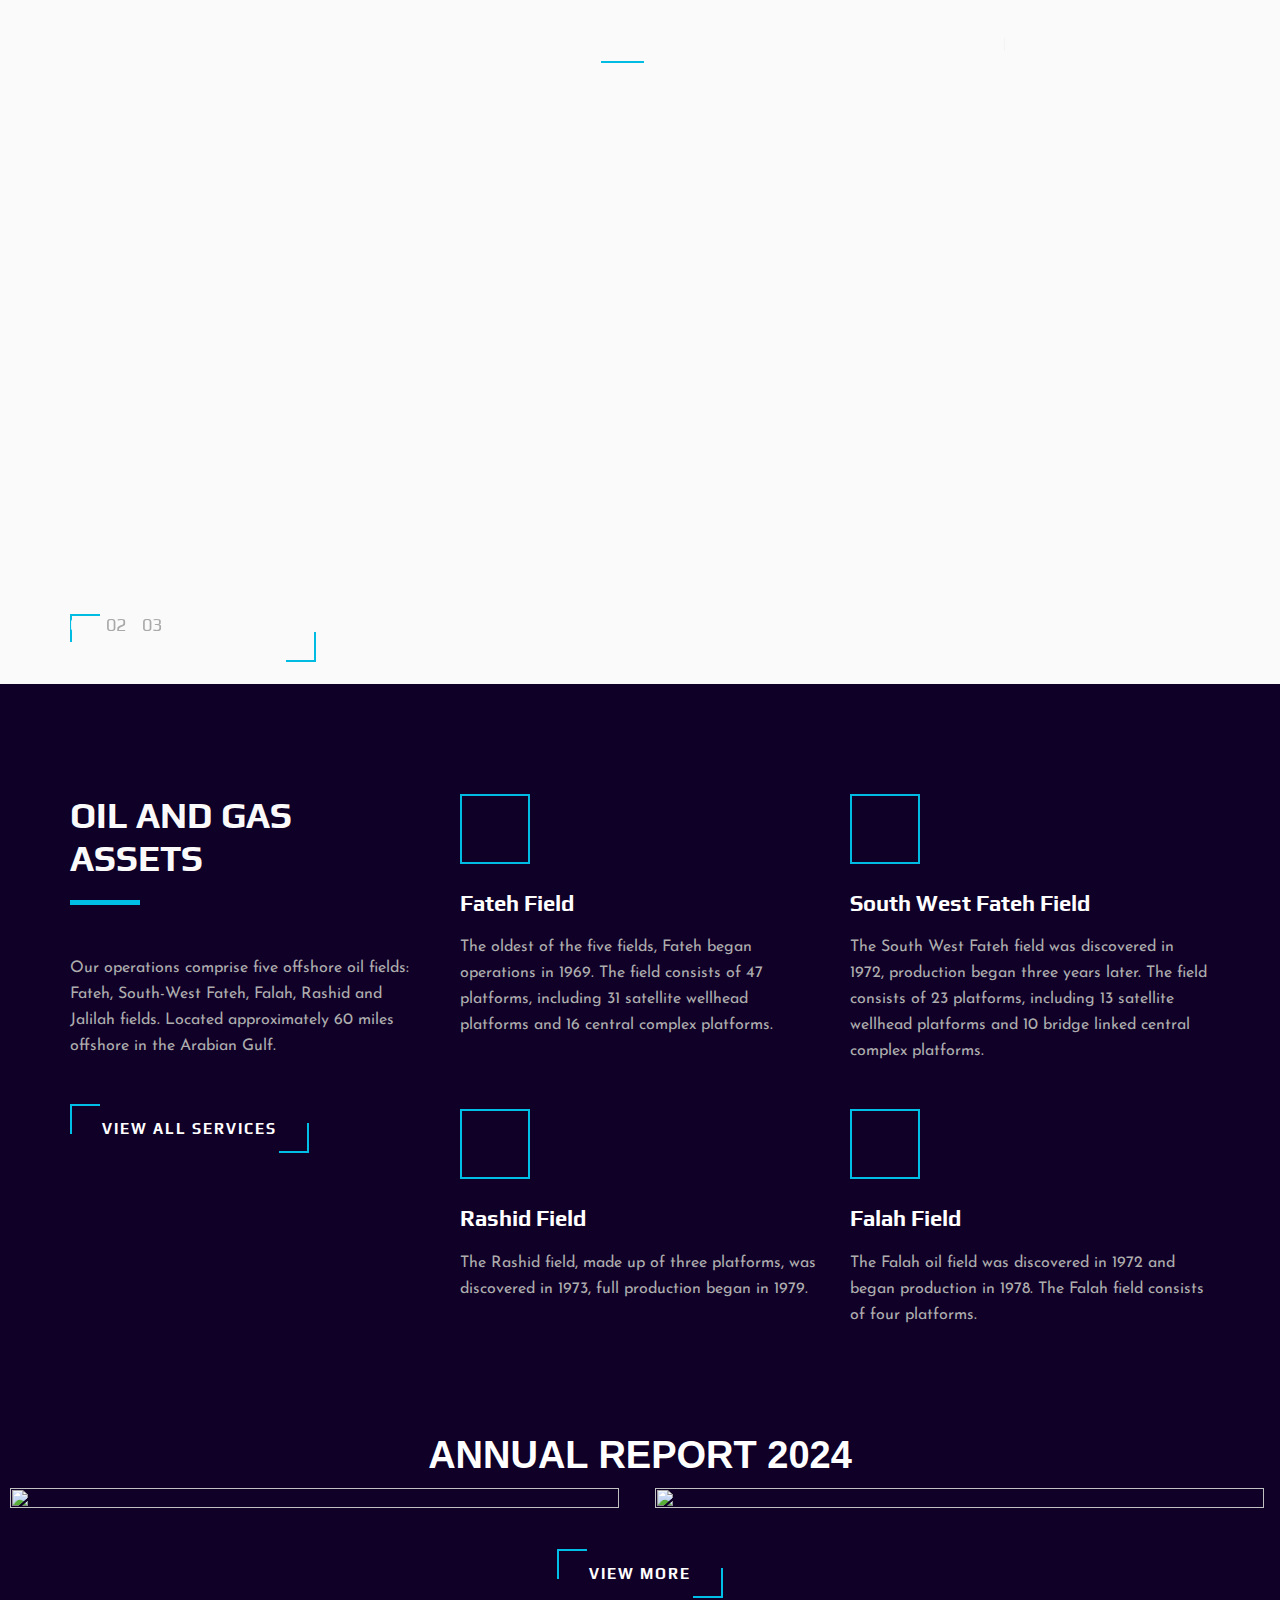
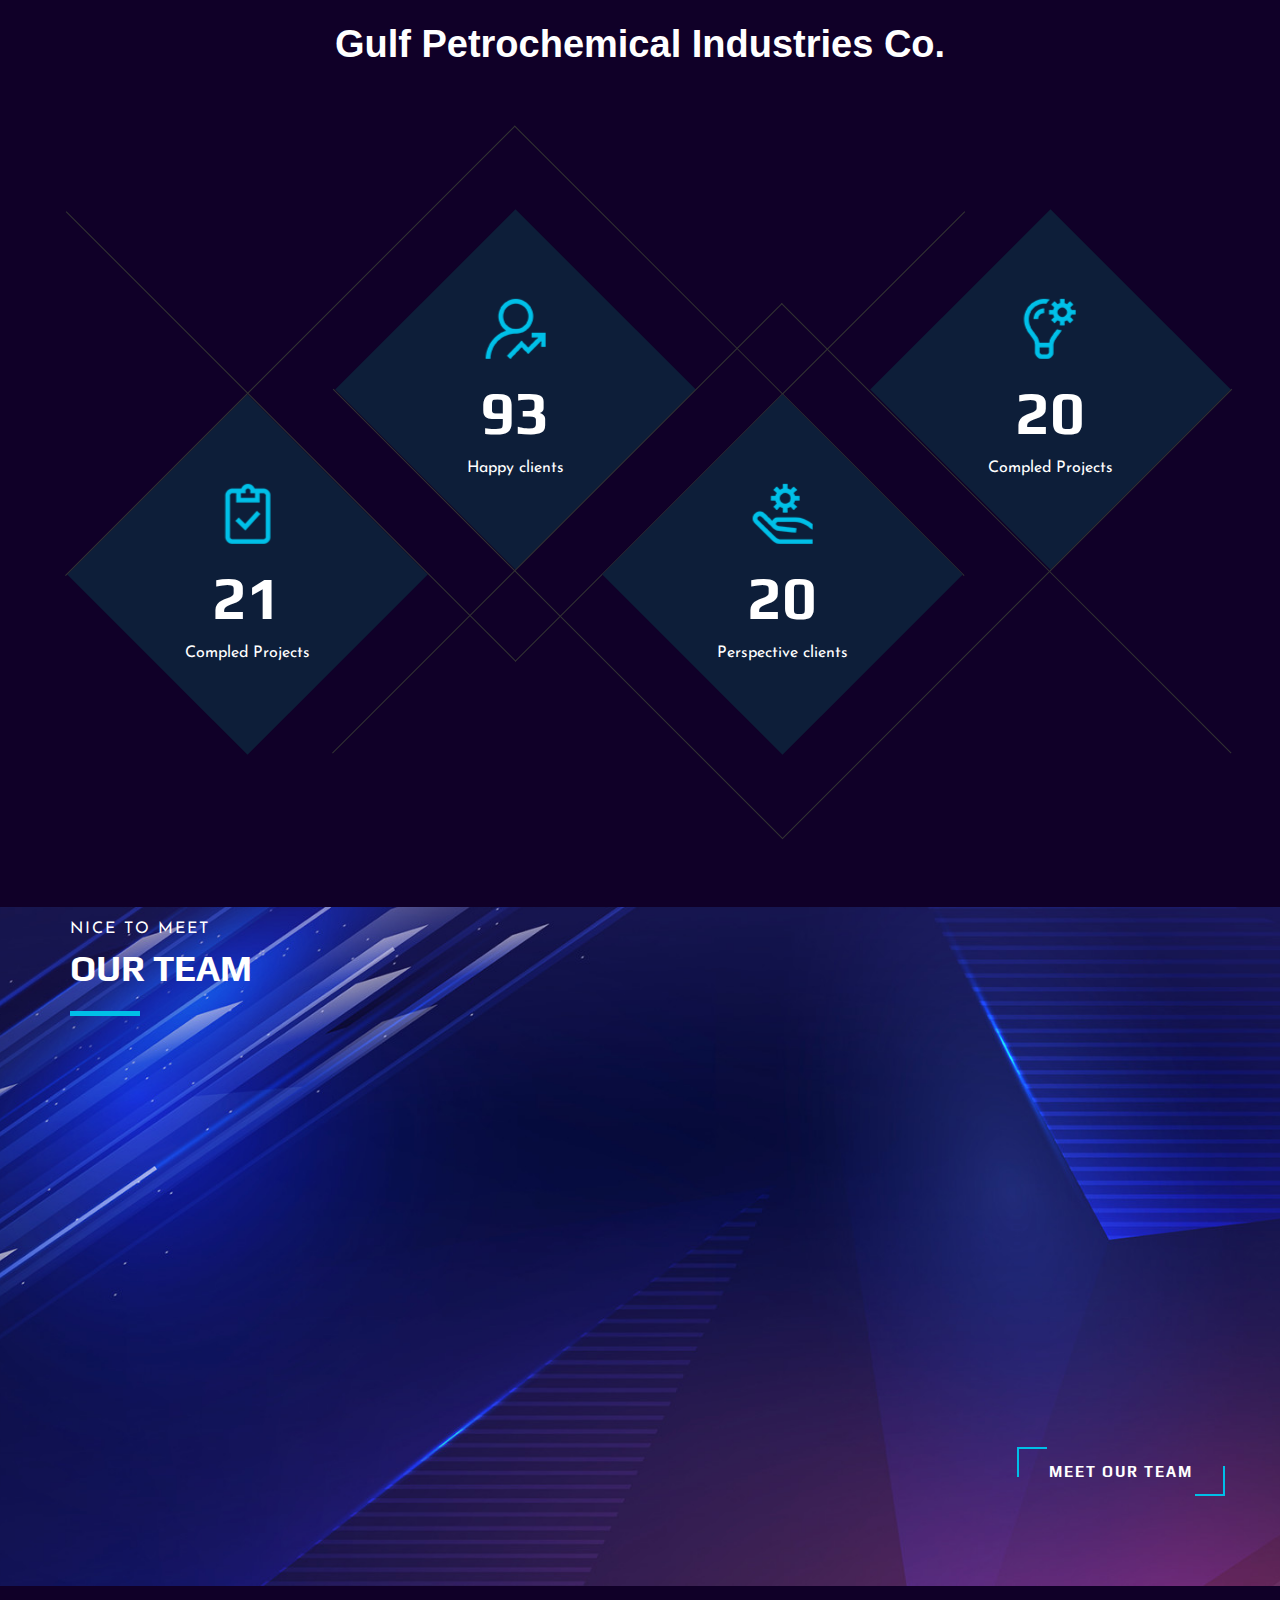
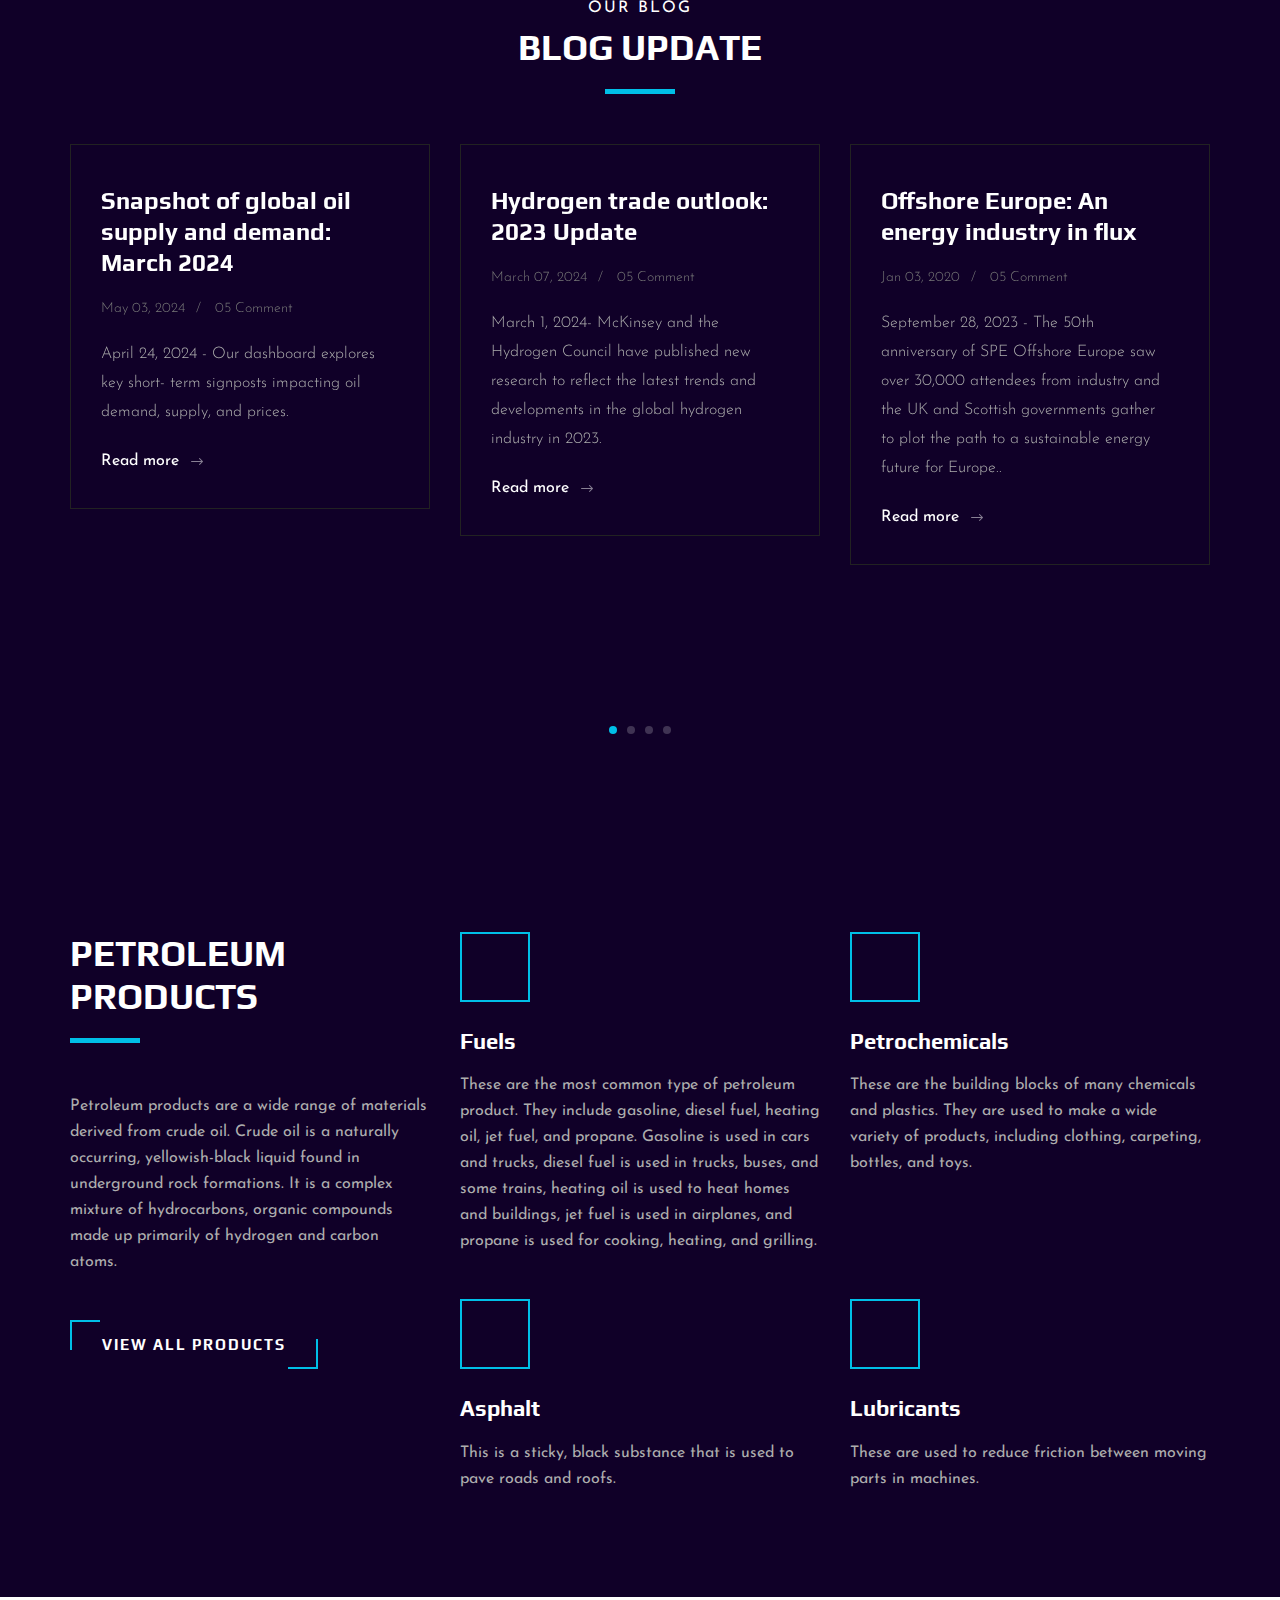
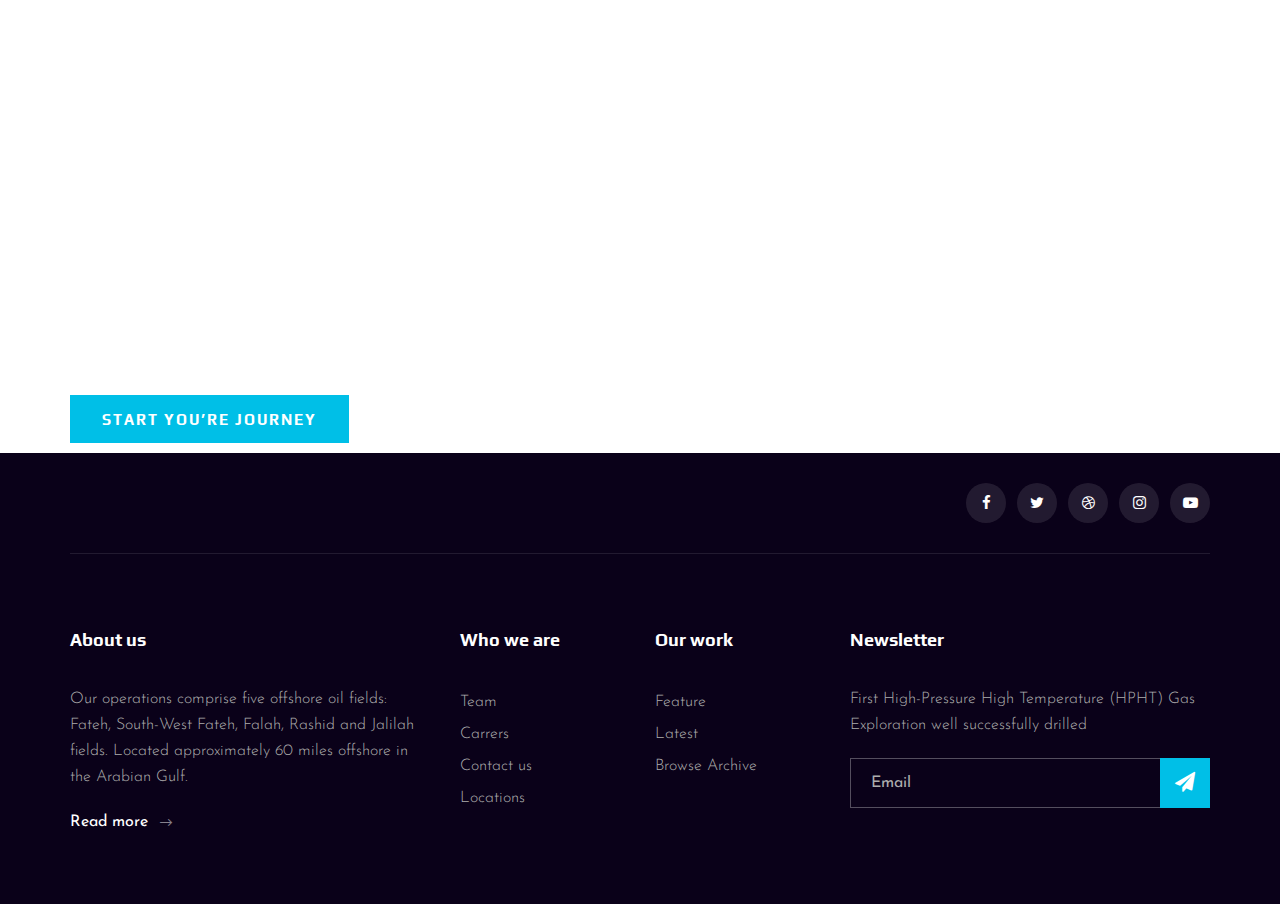
==== commit 36ea711a: "Update footer copyright section" ====
--- a/index.html
+++ b/index.html
@@ -794,11 +794,11 @@
             </div>
           </div>
         </div>
-        <div class="footer__copyright">
+        <!-- <div class="footer__copyright">
           <div class="row">
-            <div class="col-lg-12 text-center">
+            <div class="col-lg-12 text-center"> -->
               <!-- Link back to Colorlib can't be removed. Template is licensed under CC BY 3.0. -->
-              <p class="footer__copyright__text">
+              <!-- <p class="footer__copyright__text">
                 Copyright &copy;
                 <script>
                   document.write(new Date().getFullYear());
@@ -806,11 +806,11 @@
                 All rights reserved | This template is made with
                 <i class="fa fa-heart-o" aria-hidden="true"></i> by
                 <a href="https://colorlib.com" target="_blank">Colorlib</a>
-              </p>
+              </p> -->
               <!-- Link back to Colorlib can't be removed. Template is licensed under CC BY 3.0. -->
-            </div>
-          </div>
-        </div>
+            <!-- </div>
+          </div>
+        </div> -->
       </div>
     </footer>
     <!-- Footer Section End -->
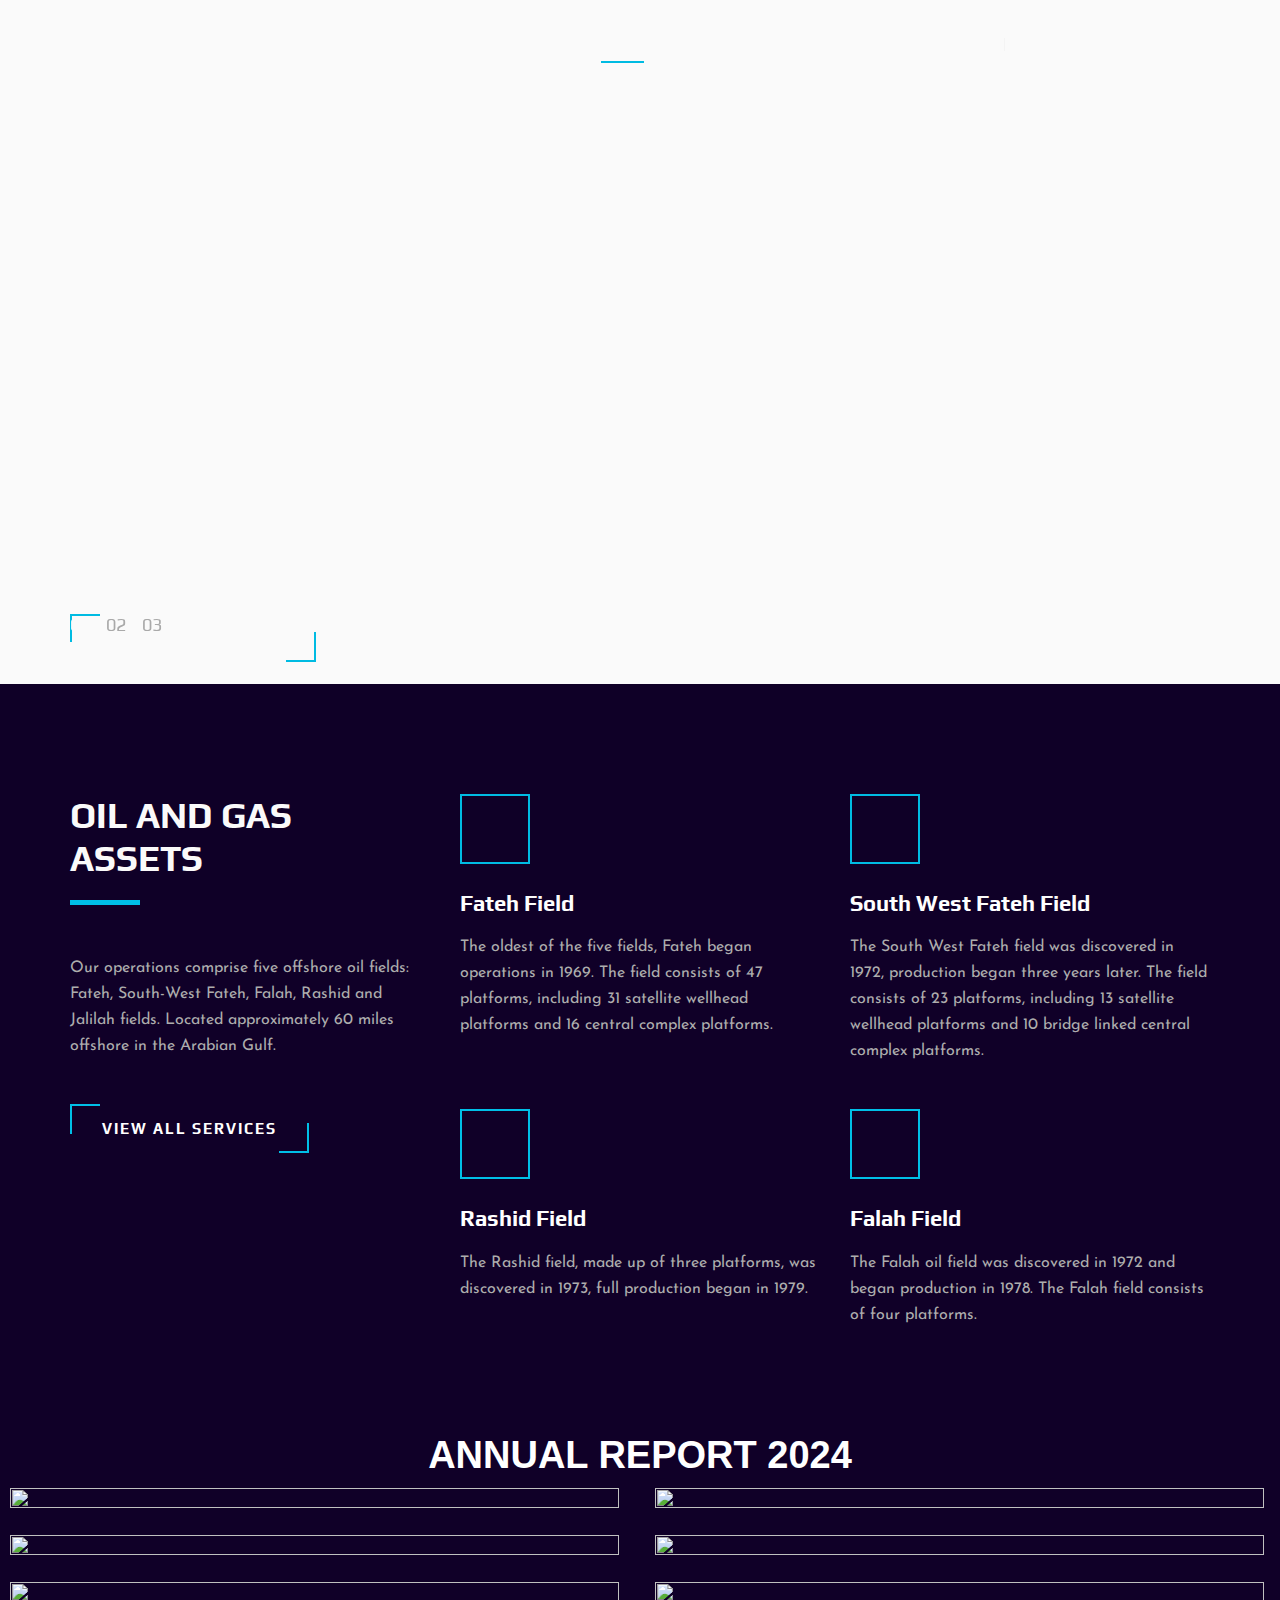
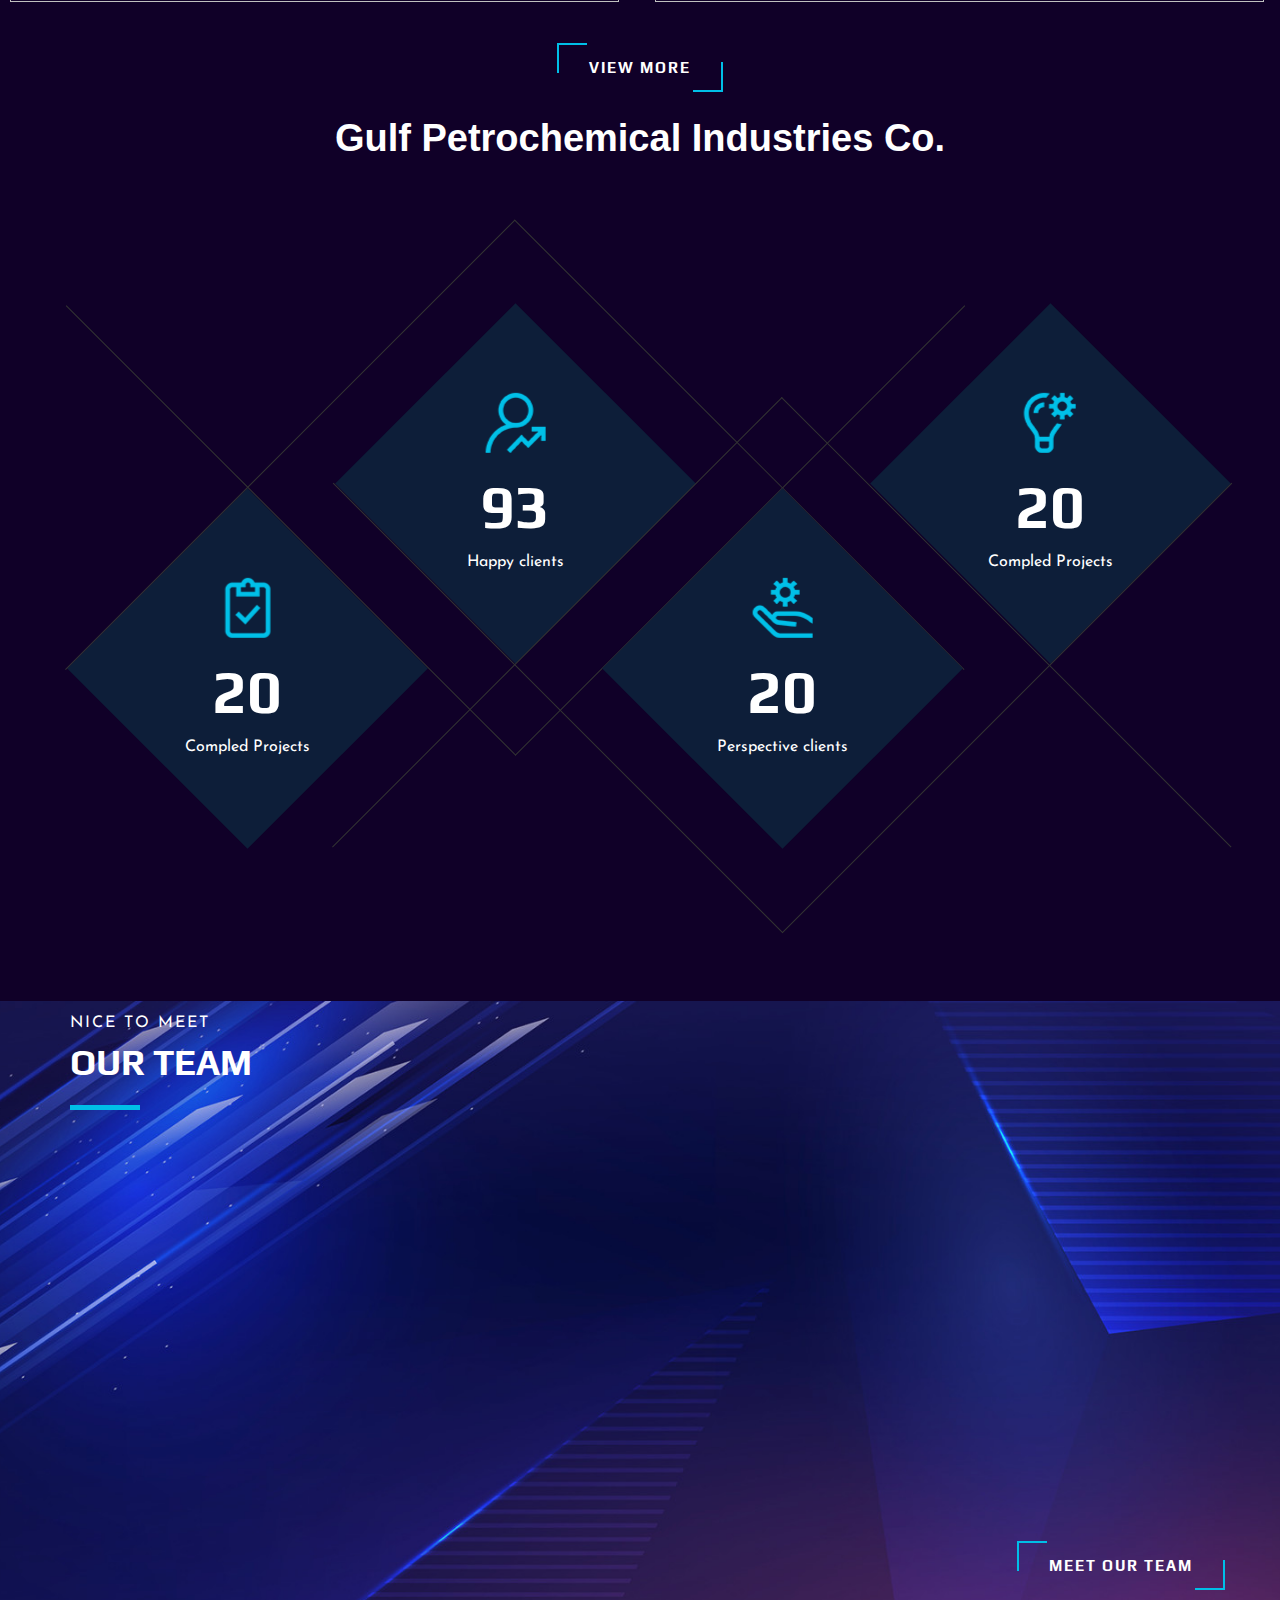
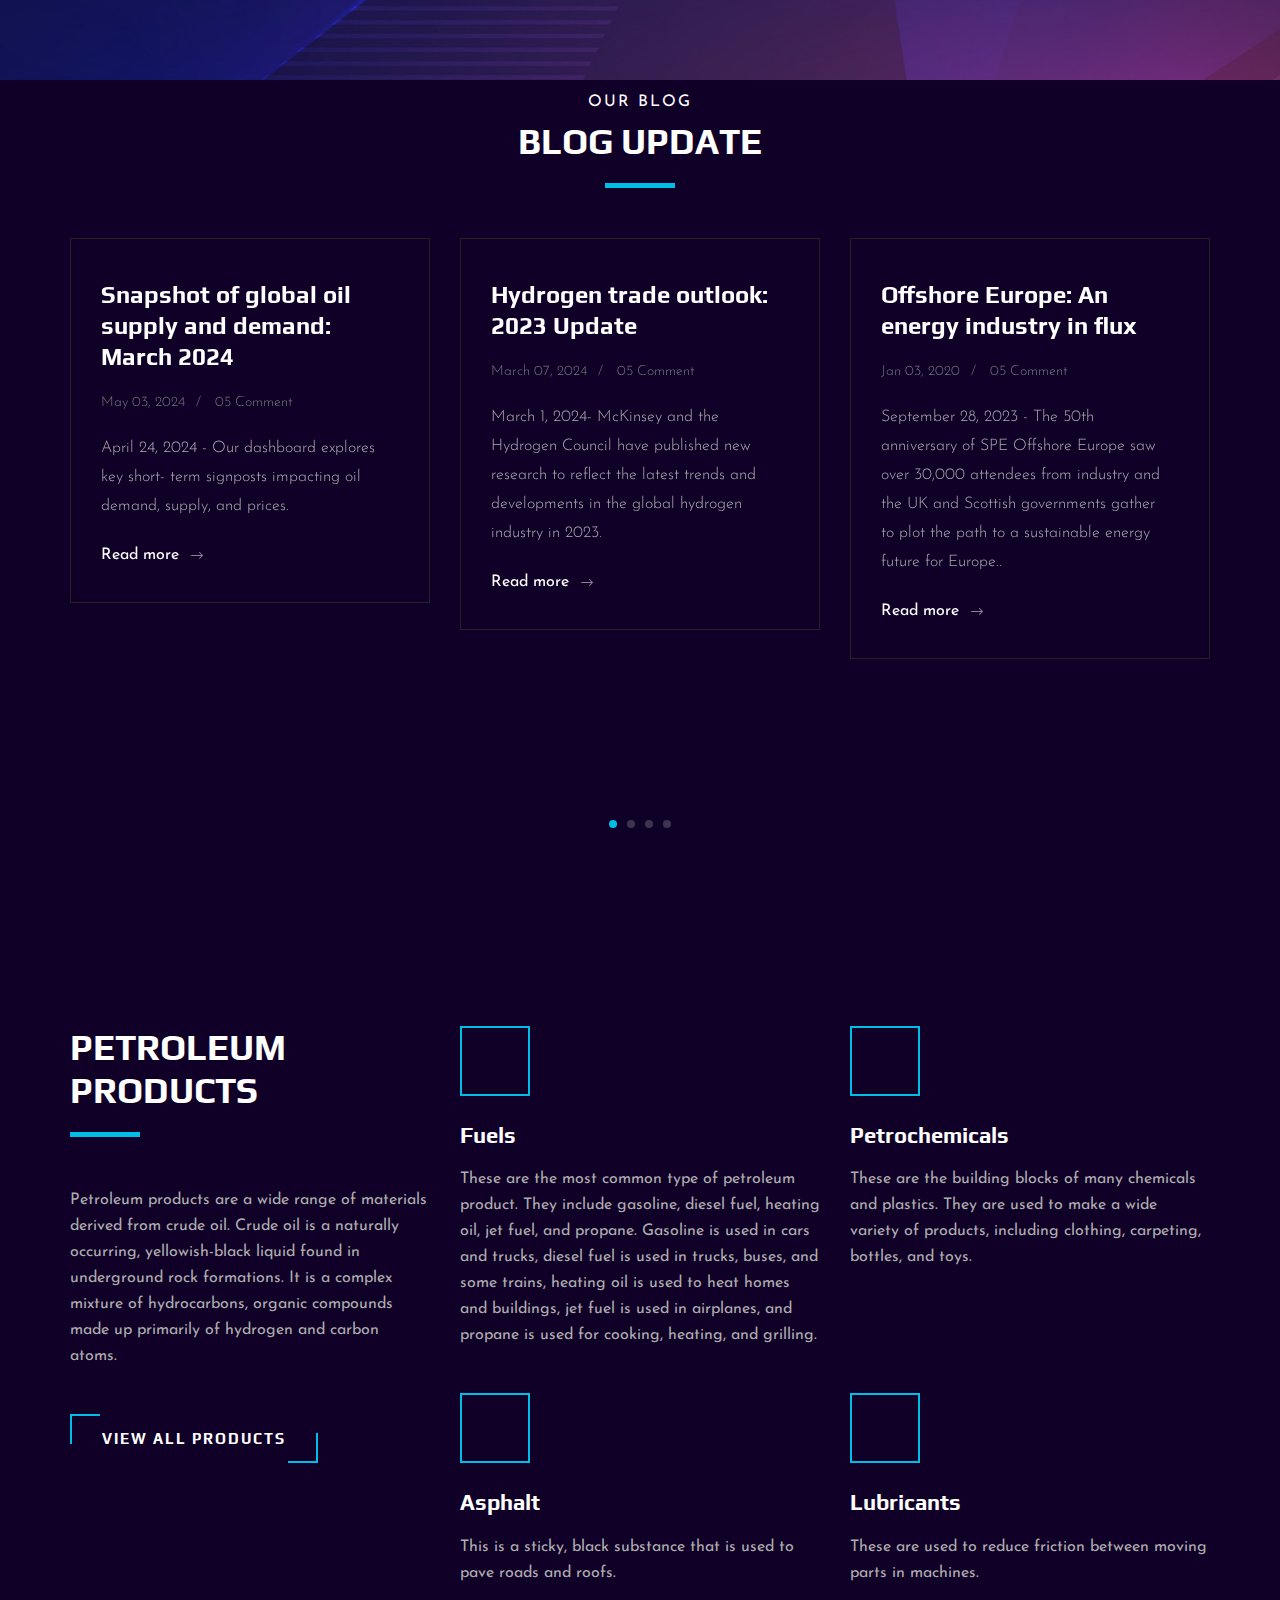
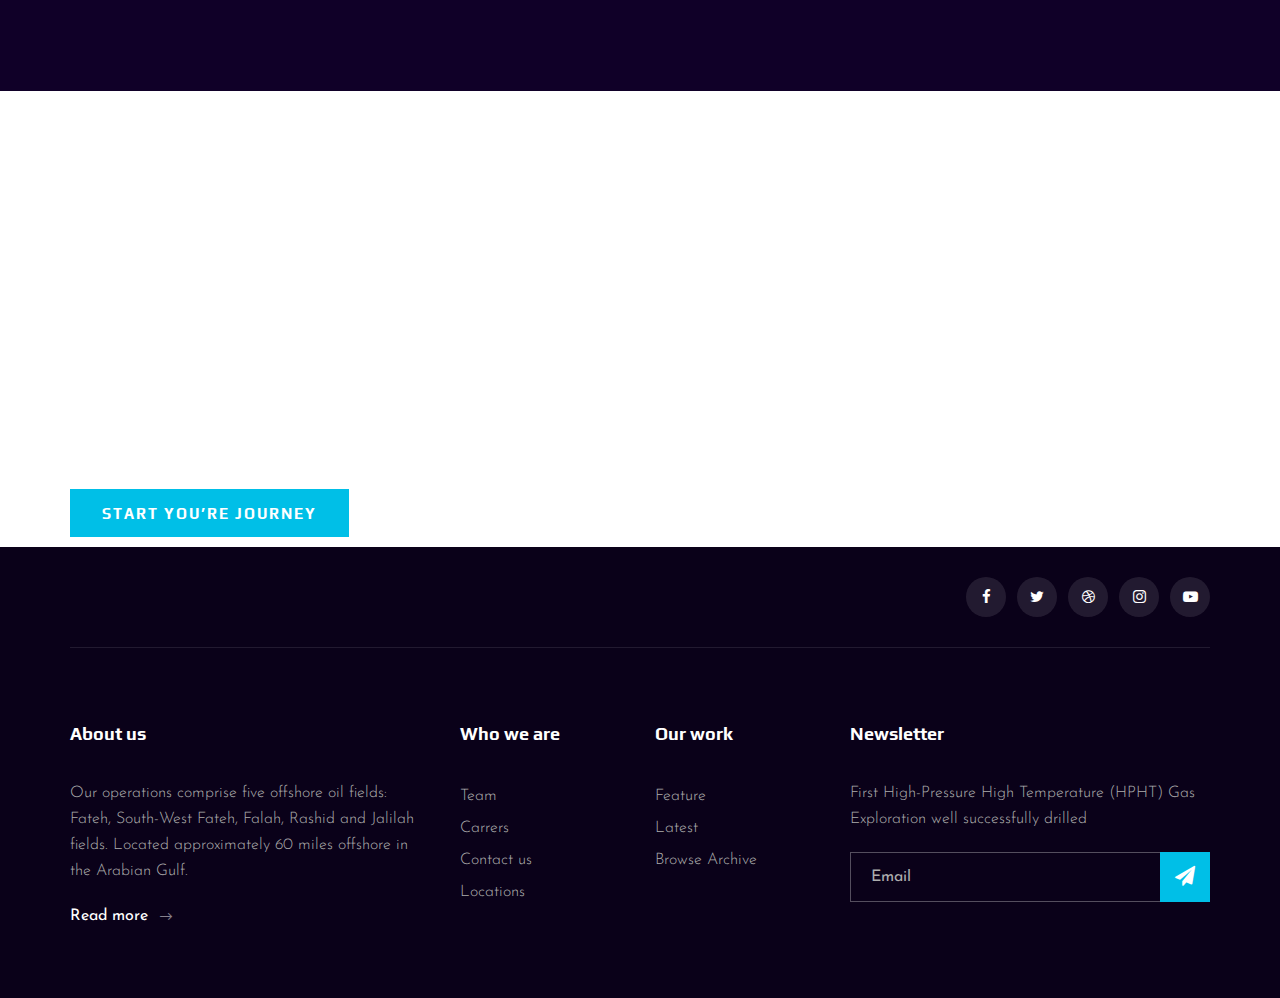
==== commit 07e967a9: "Update image URLs in view content section" ====
--- a/index.html
+++ b/index.html
@@ -270,16 +270,16 @@
               class="product-img"
             />
           </div>
-          <!-- <div class="work__item wide__item set-bg">
+          <div class="work__item wide__item set-bg">
             <img
-              src="https://res.cloudinary.com/dmlhm8dwi/image/upload/v1716048294/dsdds_monwqa.png"
+              src="https://res.cloudinary.com/nagasairayapudi/image/upload/v1716810666/image_-2_rjtlsc.png"
               alt=""
               class="product-img"
             />
           </div>
           <div class="work__item wide__item set-bg">
             <img
-              src="https://res.cloudinary.com/dmlhm8dwi/image/upload/v1716048086/Screenshot_2024-05-18_213057_we5m0i.png"
+              src="https://res.cloudinary.com/nagasairayapudi/image/upload/v1716811218/image_-3_r7gown.png"
               alt=""
               class="product-img"
             />
@@ -289,18 +289,18 @@
           </div>
           <div class="work__item wide__item set-bg">
             <img
-              src="https://res.cloudinary.com/dmlhm8dwi/image/upload/v1716048174/dsdds_mtjhjr.png"
+              src="https://res.cloudinary.com/nagasairayapudi/image/upload/v1716811483/image_-4_vmk9k9.png"
               alt=""
               class="product-img"
             />
           </div>
           <div class="work__item wide__item set-bg">
             <img
-              src="https://res.cloudinary.com/dmlhm8dwi/image/upload/v1716047930/Screenshot_2024-05-18_212818_sfmsbj.png"
+              src="https://res.cloudinary.com/nagasairayapudi/image/upload/v1716812574/image_-5_pyuiss.png"
               alt=""
               class="product-img"
             />
-          </div> -->
+          </div> 
         </div>
       </div>
       <div class="view-content mt-4">
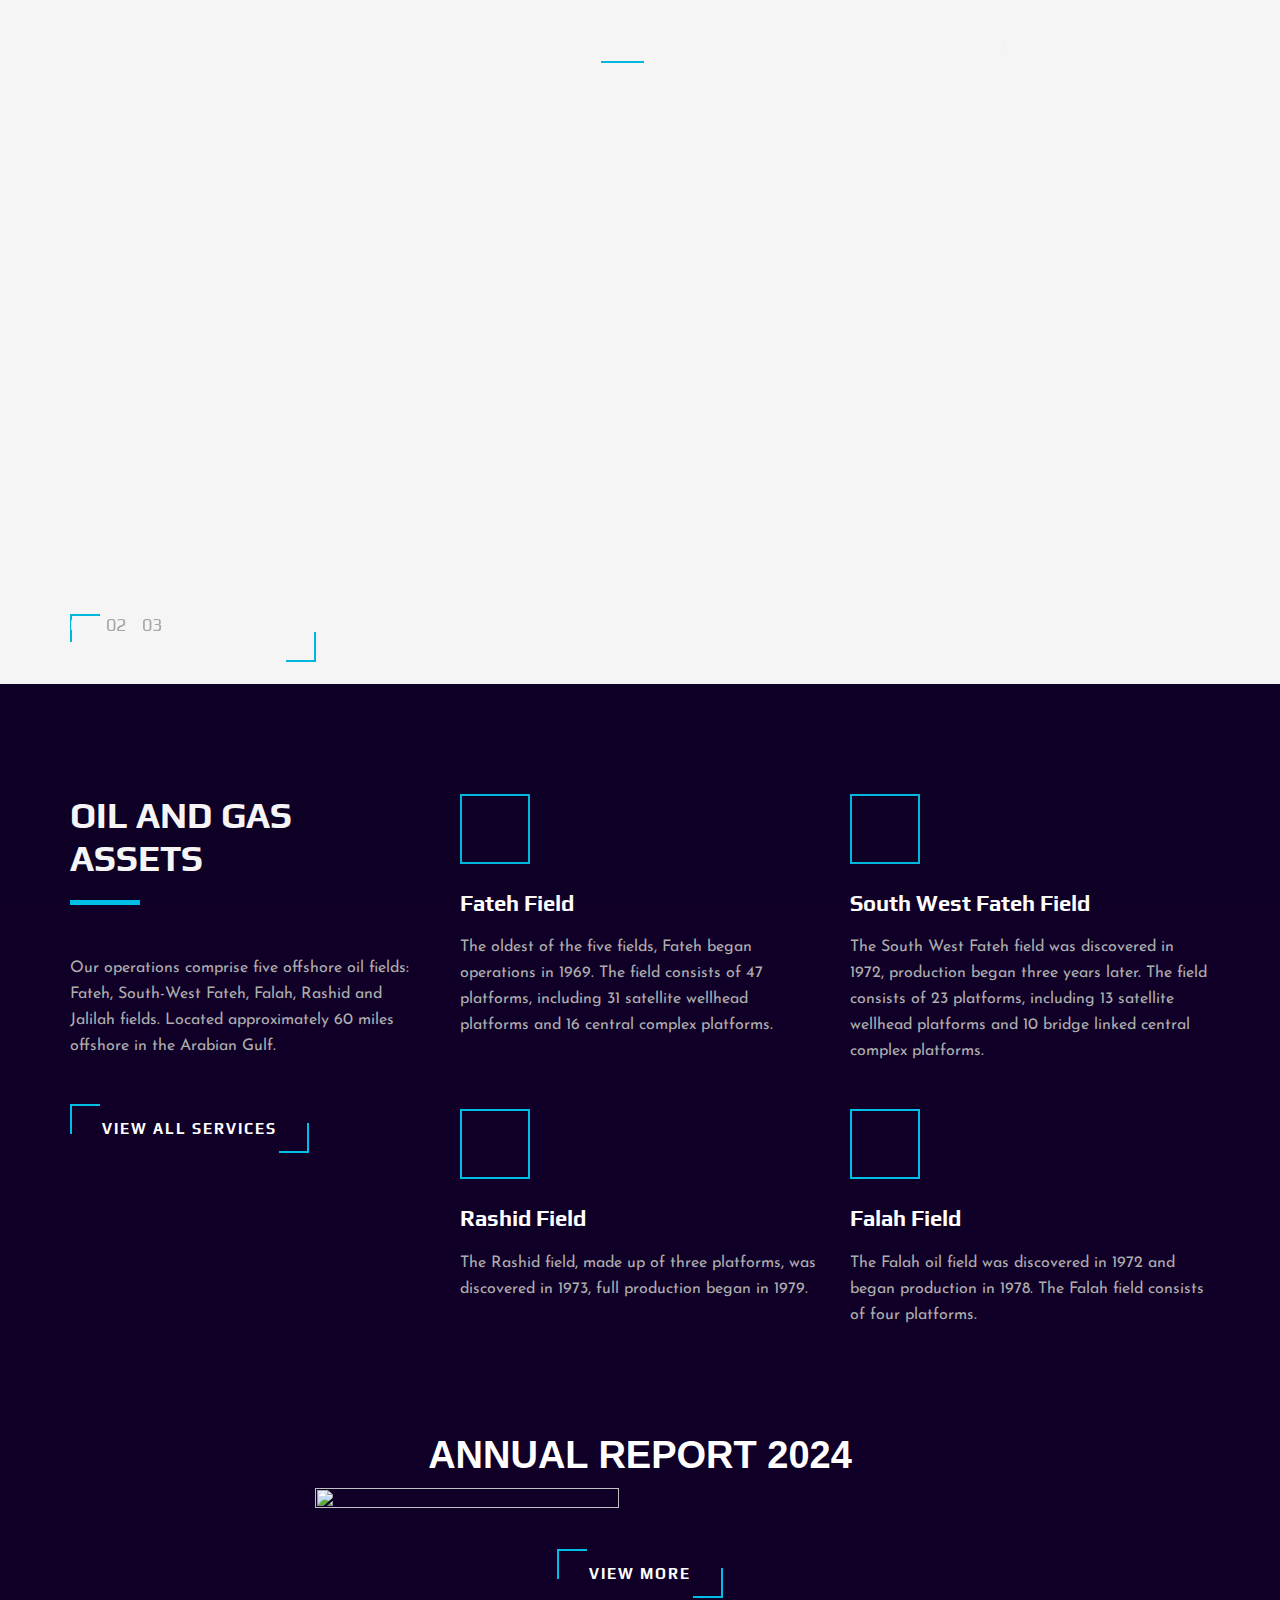
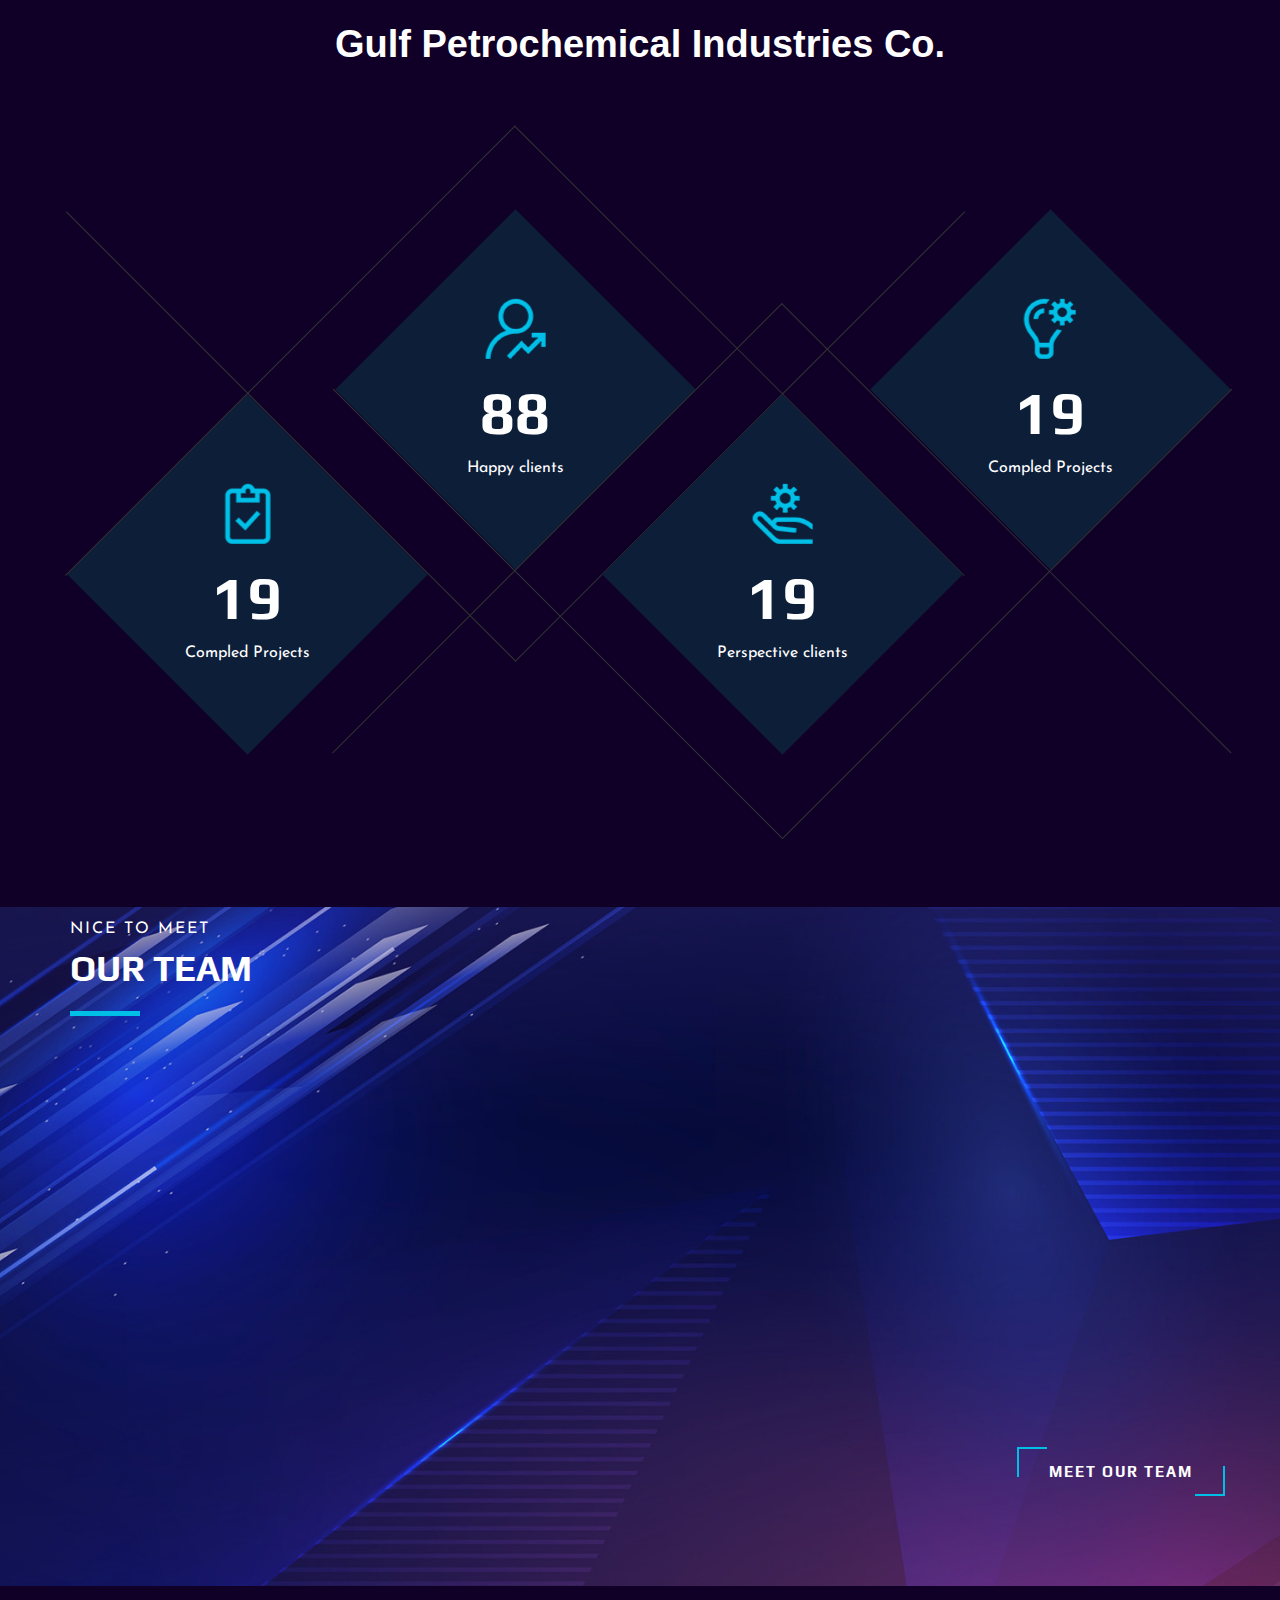
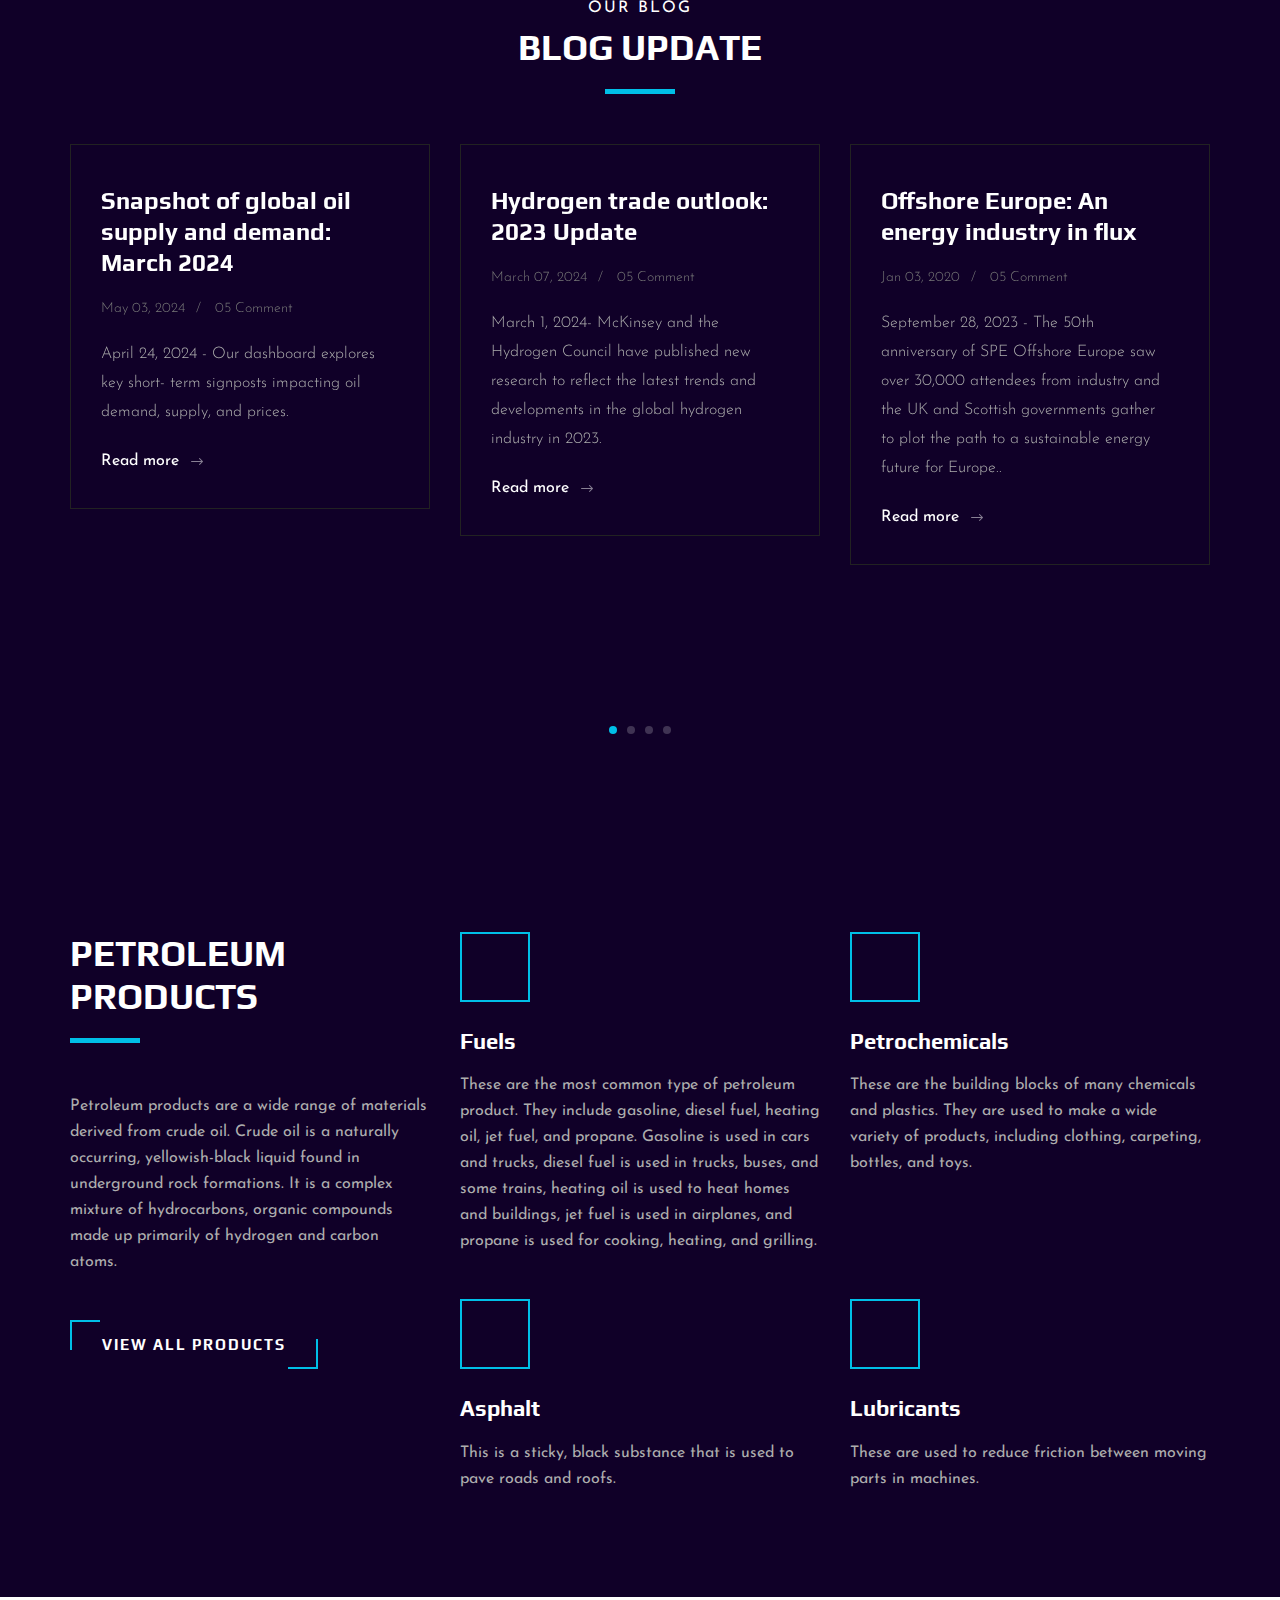
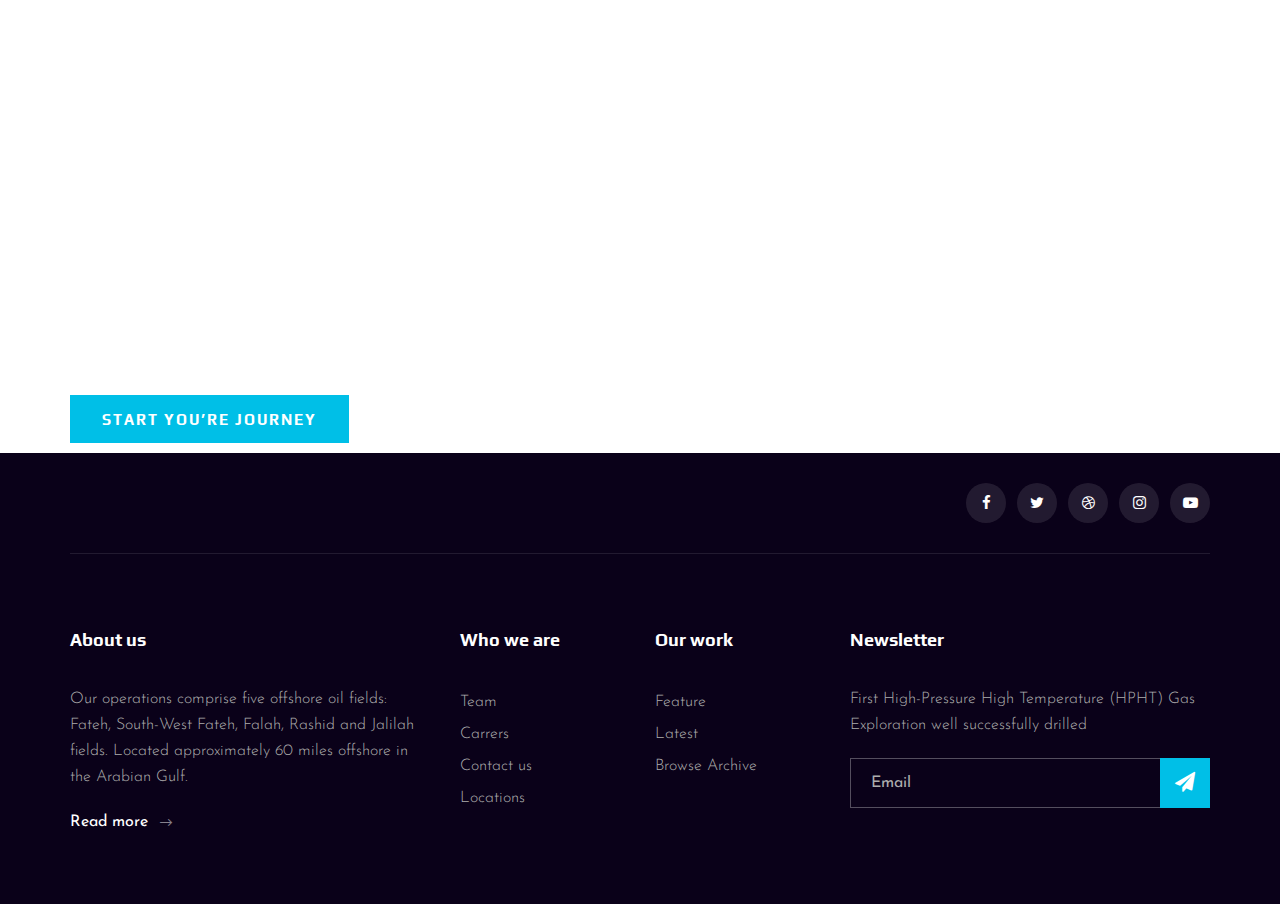
==== commit fee5e6f1: "Update image URLs, footer copyright section, and "View More" button link in view content section" ====
--- a/index.html
+++ b/index.html
@@ -270,7 +270,7 @@
               class="product-img"
             />
           </div>
-          <div class="work__item wide__item set-bg">
+          <!-- <div class="work__item wide__item set-bg">
             <img
               src="https://res.cloudinary.com/nagasairayapudi/image/upload/v1716810666/image_-2_rjtlsc.png"
               alt=""
@@ -300,7 +300,7 @@
               alt=""
               class="product-img"
             />
-          </div> 
+          </div>  -->
         </div>
       </div>
       <div class="view-content mt-4">
--- a/css/style.css
+++ b/css/style.css
@@ -550,7 +550,7 @@
   justify-content: center;
 }
 
-.product-img{
+.product-img {
   width: 100%;
   height: 100%;
   object-fit: cover;
@@ -623,15 +623,15 @@
   display: none;
 }
 
-.report-heading{
-  color: #ffffff;
-  font-family: 'Roboto', sans-serif;
+.report-heading {
+  color: #ffffff;
+  font-family: "Roboto", sans-serif;
   font-weight: 700;
   text-align: center;
   font-size: 38px;
 }
 
-.view-content{
+.view-content {
   display: flex;
   justify-content: center;
   align-items: center;
@@ -1406,7 +1406,8 @@
 }
 .blog__item:hover {
   border: 1px solid transparent !important;
-  background: url(https://res.cloudinary.com/dmlhm8dwi/image/upload/v1716359995/untitled-design--9---1--c4ec28386f834200ac3470d7fccfd591_fid6uy.png) no-repeat;
+  background: url(https://res.cloudinary.com/dmlhm8dwi/image/upload/v1716359995/untitled-design--9---1--c4ec28386f834200ac3470d7fccfd591_fid6uy.png)
+    no-repeat;
   background-size: cover;
 }
 .blog__item:hover ul li {
@@ -1848,6 +1849,37 @@
   .work__item.large__item {
     width: calc(99% - 10px);
   }
+
+  .work__gallery {
+    position: relative;
+    width: 200%;
+    margin: 0;
+    left: 0;
+    animation: 20s work infinite;
+  }
+
+  .work__gallery img {
+    float: left;
+    width: 50%;
+  }
+
+  @keyframes work {
+    0% {
+      left: 0;
+    }
+    20% {
+      left: 0;
+    }
+    25% {
+      left: -100%;
+    }
+    75% {
+      left: -100%;
+    }
+    100% {
+      left: 0;
+    }
+  }
 }
 /* Medium Device = 1200px */
 @media only screen and (min-width: 992px) and (max-width: 1199px) {
